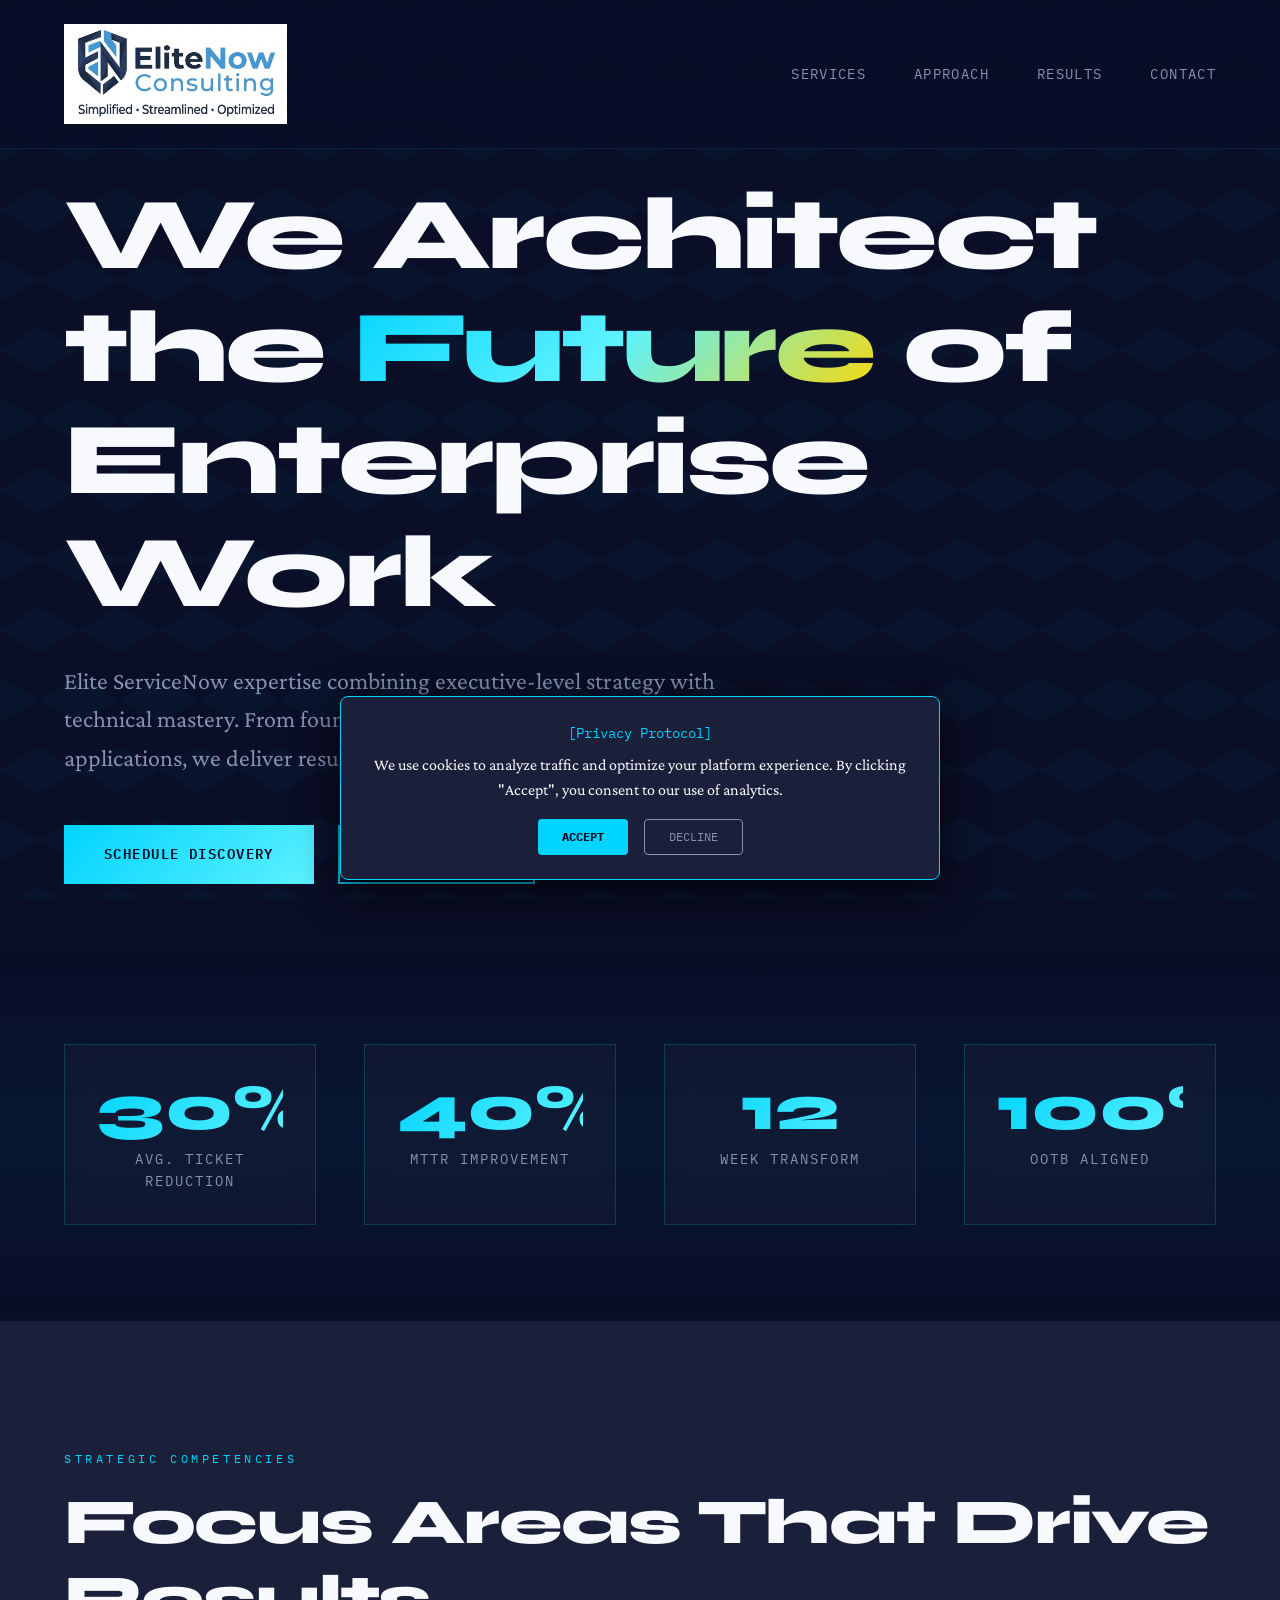
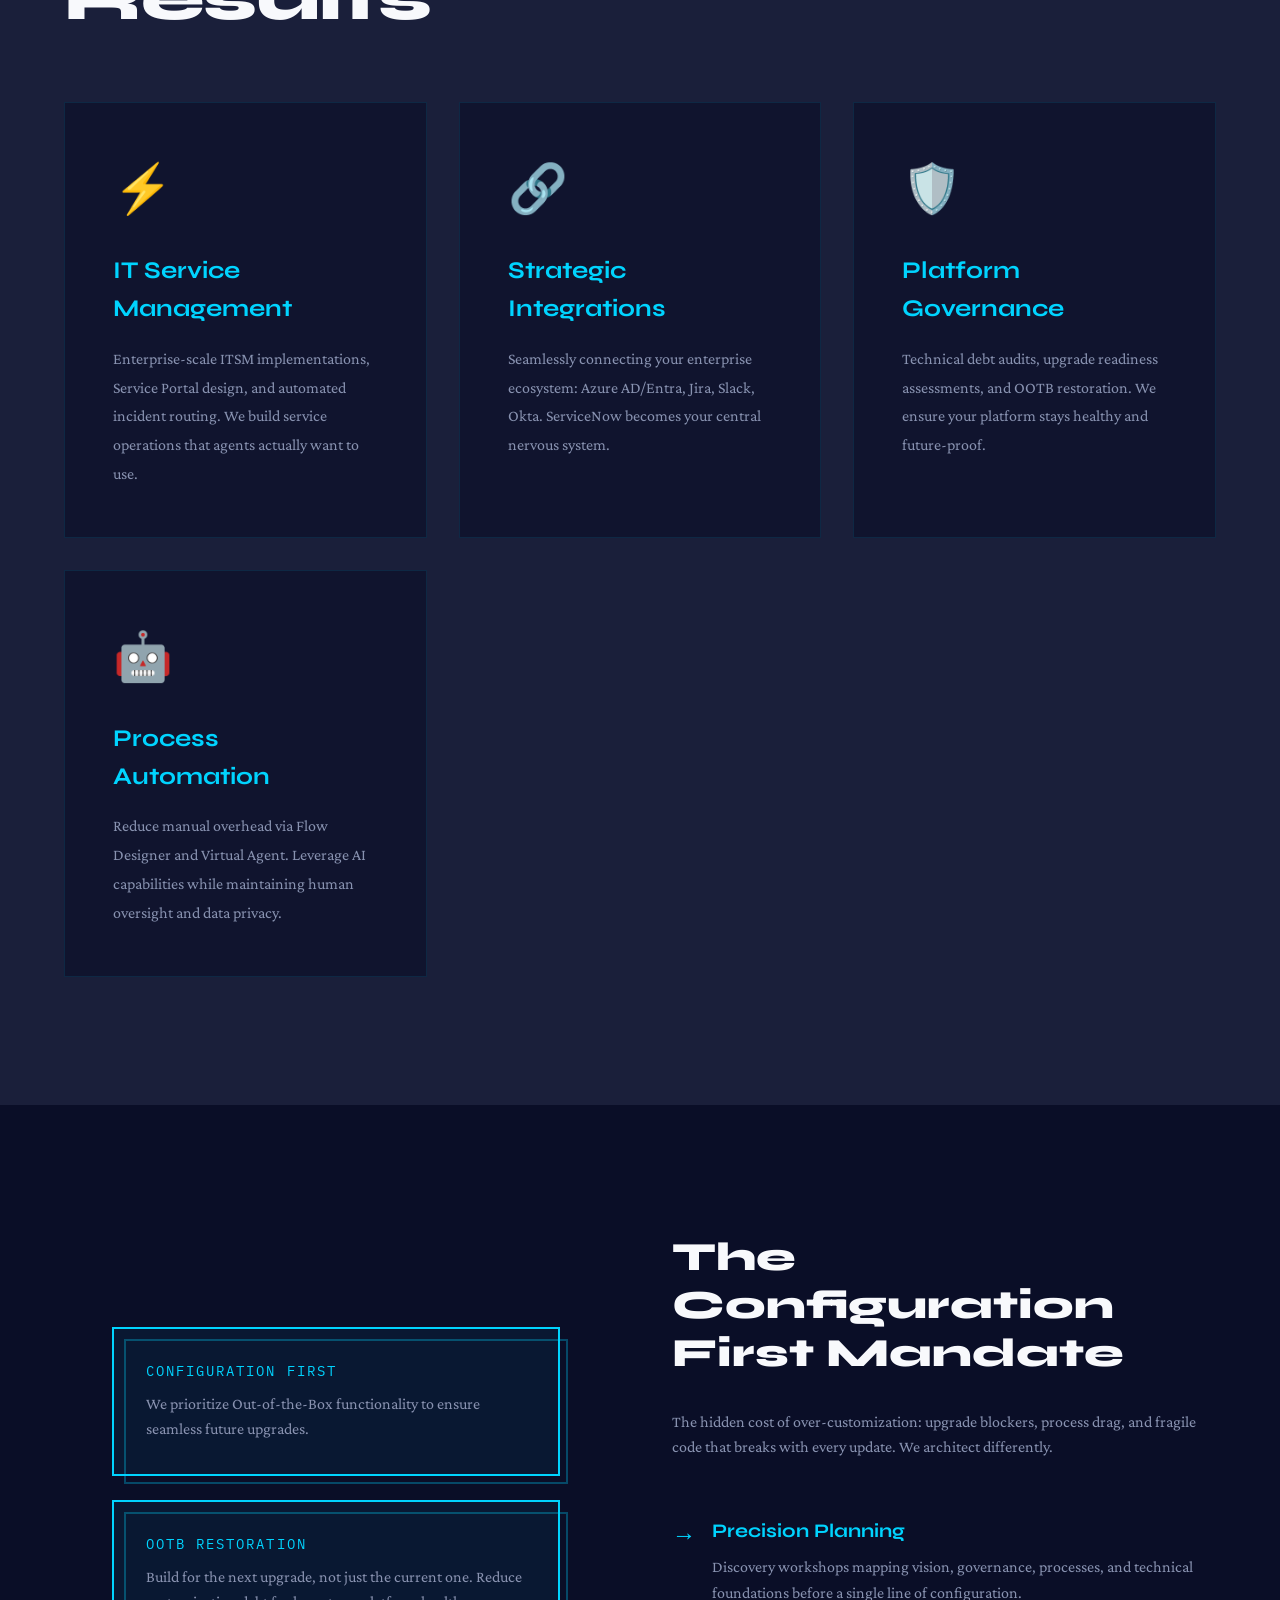
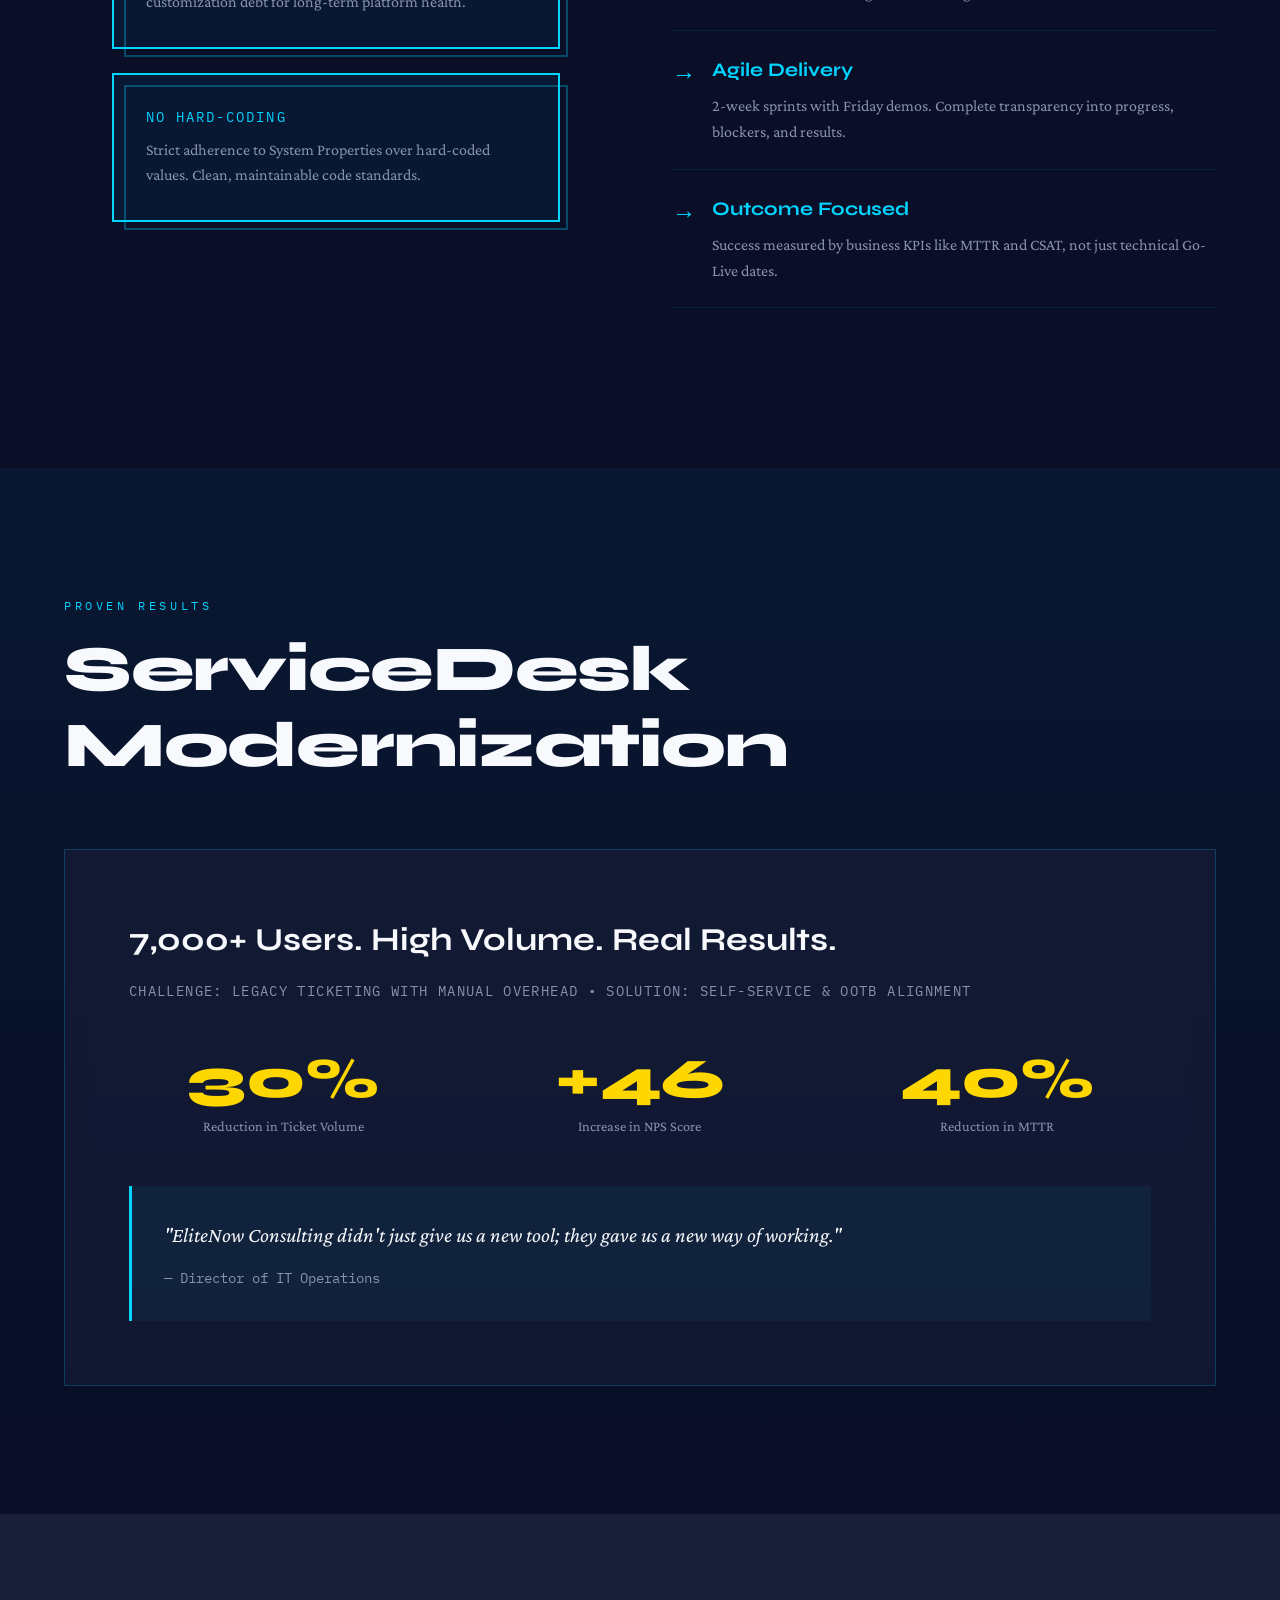
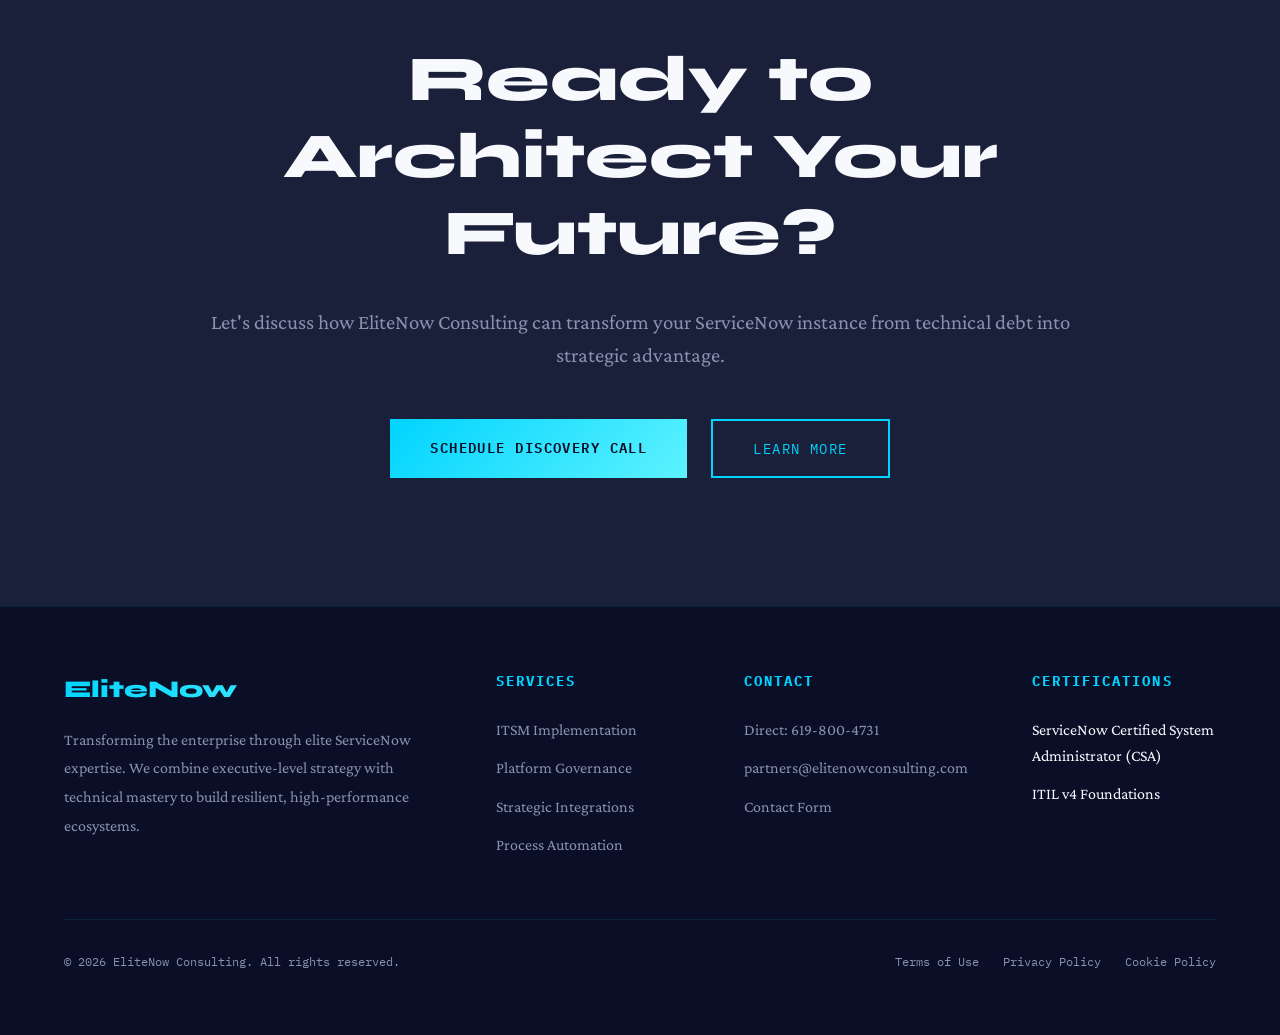
==== index.html @ d03f2d5c "Refactor logo styles and add policy links Updated logo styles and added policy link styles in the fo" ====
<!DOCTYPE html>
<html lang="en">
<head>
    <script async src="https://www.googletagmanager.com/gtag/js?id=G-73Z8303FF2"></script>
    <script>
      window.dataLayer = window.dataLayer || [];
      function gtag(){dataLayer.push(arguments);}

      // Default consent to 'denied' for compliance
      gtag('consent', 'default', {
        'ad_storage': 'denied',
        'analytics_storage': 'denied'
      });

      gtag('js', new Date());
      gtag('config', 'G-73Z8303FF2');
    </script>

    <meta charset="UTF-8">
    <meta name="viewport" content="width=device-width, initial-scale=1.0">
    <title>EliteNow Consulting | Transform Enterprise Work with Elite ServiceNow Expertise</title>
    <link href="https://fonts.googleapis.com/css2?family=Syne:wght@400;600;700;800&family=IBM+Plex+Mono:wght@300;400;500&family=Crimson+Pro:wght@300;400&display=swap" rel="stylesheet">
    <style>
        :root {
            --midnight: #0a0e27;
            --deep-navy: #1a1f3a;
            --electric-blue: #00d4ff;
            --accent-cyan: #5df2ff;
            --soft-white: #f8f9fc;
            --steel: #8892b0;
            --gold: #ffd700;
            --shadow-dark: rgba(10, 14, 39, 0.8);
        }

        * {
            margin: 0;
            padding: 0;
            box-sizing: border-box;
        }

        body {
            font-family: 'Crimson Pro', serif;
            background: var(--midnight);
            color: var(--soft-white);
            line-height: 1.6;
            overflow-x: hidden;
        }

        /* Animated background */
        .bg-pattern {
            position: fixed;
            top: 0;
            left: 0;
            width: 100%;
            height: 100%;
            opacity: 0.03;
            z-index: -1;
            background-image: 
                linear-gradient(30deg, var(--electric-blue) 12%, transparent 12.5%, transparent 87%, var(--electric-blue) 87.5%, var(--electric-blue)),
                linear-gradient(150deg, var(--electric-blue) 12%, transparent 12.5%, transparent 87%, var(--electric-blue) 87.5%, var(--electric-blue)),
                linear-gradient(30deg, var(--electric-blue) 12%, transparent 12.5%, transparent 87%, var(--electric-blue) 87.5%, var(--electric-blue)),
                linear-gradient(150deg, var(--electric-blue) 12%, transparent 12.5%, transparent 87%, var(--electric-blue) 87.5%, var(--electric-blue));
            background-size: 80px 140px;
            background-position: 0 0, 0 0, 40px 70px, 40px 70px;
            animation: patternShift 60s linear infinite;
        }

        @keyframes patternShift {
            0% { transform: translateY(0); }
            100% { transform: translateY(140px); }
        }

        /* Navigation */
        nav {
            position: fixed;
            top: 0;
            width: 100%;
            padding: 1.5rem 5%;
            background: rgba(10, 14, 39, 0.95);
            backdrop-filter: blur(10px);
            border-bottom: 1px solid rgba(0, 212, 255, 0.1);
            z-index: 1000;
            animation: slideDown 0.6s ease-out;
        }

        @keyframes slideDown {
            from {
                transform: translateY(-100%);
                opacity: 0;
            }
            to {
                transform: translateY(0);
                opacity: 1;
            }
        }

        .nav-container {
            max-width: 1400px;
            margin: 0 auto;
            display: flex;
            justify-content: space-between;
            align-items: center;
        }

        /* Logo styles */
        .logo {
            display: flex;
            align-items: center;
        }

        .logo img {
            height: 100px;
            width: auto;
            display: block;
        }

        .nav-links {
            display: flex;
            gap: 3rem;
            list-style: none;
        }

        .nav-links a {
            color: var(--steel);
            text-decoration: none;
            font-family: 'IBM Plex Mono', monospace;
            font-size: 0.85rem;
            text-transform: uppercase;
            letter-spacing: 0.1em;
            transition: all 0.3s ease;
            position: relative;
        }

        .nav-links a::after {
            content: '';
            position: absolute;
            bottom: -5px;
            left: 0;
            width: 0;
            height: 2px;
            background: var(--electric-blue);
            transition: width 0.3s ease;
        }

        .nav-links a:hover {
            color: var(--electric-blue);
        }

        .nav-links a:hover::after {
            width: 100%;
        }

        /* Hero Section */
        .hero {
            min-height: 100vh;
            display: flex;
            align-items: center;
            padding: 8rem 5% 4rem;
            position: relative;
        }

        .hero-content {
            max-width: 1400px;
            margin: 0 auto;
            animation: fadeInUp 1s ease-out;
        }

        @keyframes fadeInUp {
            from {
                opacity: 0;
                transform: translateY(40px);
            }
            to {
                opacity: 1;
                transform: translateY(0);
            }
        }

        .hero-label {
            font-family: 'IBM Plex Mono', monospace;
            font-size: 0.75rem;
            text-transform: uppercase;
            letter-spacing: 0.3em;
            color: var(--electric-blue);
            margin-bottom: 2rem;
            opacity: 0;
            animation: fadeIn 1s ease-out 0.3s forwards;
        }

        @keyframes fadeIn {
            to { opacity: 1; }
        }

        .hero h1 {
            font-family: 'Syne', sans-serif;
            font-size: clamp(3rem, 8vw, 6.5rem);
            font-weight: 800;
            line-height: 1.1;
            margin-bottom: 2rem;
            letter-spacing: -0.03em;
            opacity: 0;
            animation: fadeInUp 1s ease-out 0.5s forwards;
        }

        .hero h1 .highlight {
            background: linear-gradient(135deg, var(--electric-blue), var(--accent-cyan), var(--gold));
            -webkit-background-clip: text;
            -webkit-text-fill-color: transparent;
            background-clip: text;
        }

        .hero-subtitle {
            font-size: 1.5rem;
            color: var(--steel);
            max-width: 700px;
            margin-bottom: 3rem;
            line-height: 1.6;
            opacity: 0;
            animation: fadeInUp 1s ease-out 0.7s forwards;
        }

        .cta-group {
            display: flex;
            gap: 1.5rem;
            flex-wrap: wrap;
            opacity: 0;
            animation: fadeInUp 1s ease-out 0.9s forwards;
        }

        .btn {
            padding: 1rem 2.5rem;
            font-family: 'IBM Plex Mono', monospace;
            font-size: 0.9rem;
            text-transform: uppercase;
            letter-spacing: 0.1em;
            text-decoration: none;
            border: none;
            cursor: pointer;
            transition: all 0.3s ease;
            position: relative;
            overflow: hidden;
        }

        .btn-primary {
            background: linear-gradient(135deg, var(--electric-blue), var(--accent-cyan));
            color: var(--midnight);
            font-weight: 600;
        }

        .btn-primary::before {
            content: '';
            position: absolute;
            top: 0;
            left: -100%;
            width: 100%;
            height: 100%;
            background: linear-gradient(135deg, var(--accent-cyan), var(--gold));
            transition: left 0.3s ease;
            z-index: -1;
        }

        .btn-primary:hover::before {
            left: 0;
        }

        .btn-secondary {
            background: transparent;
            color: var(--electric-blue);
            border: 2px solid var(--electric-blue);
        }

        .btn-secondary:hover {
            background: var(--electric-blue);
            color: var(--midnight);
            box-shadow: 0 0 30px rgba(0, 212, 255, 0.4);
        }

        /* Stats Section */
        .stats {
            padding: 6rem 5%;
            background: linear-gradient(180deg, transparent, rgba(0, 212, 255, 0.05), transparent);
        }

        .stats-container {
            max-width: 1400px;
            margin: 0 auto;
            display: grid;
            grid-template-columns: repeat(auto-fit, minmax(250px, 1fr));
            gap: 3rem;
        }

        .stat-item {
            text-align: center;
            padding: 2rem;
            border: 1px solid rgba(0, 212, 255, 0.2);
            background: rgba(26, 31, 58, 0.4);
            backdrop-filter: blur(10px);
            transition: all 0.4s ease;
        }

        .stat-item:hover {
            transform: translateY(-10px);
            border-color: var(--electric-blue);
            box-shadow: 0 20px 60px rgba(0, 212, 255, 0.2);
        }

        .stat-number {
            font-family: 'Syne', sans-serif;
            font-size: 4rem;
            font-weight: 800;
            background: linear-gradient(135deg, var(--electric-blue), var(--accent-cyan));
            -webkit-background-clip: text;
            -webkit-text-fill-color: transparent;
            background-clip: text;
            line-height: 1;
            margin-bottom: 0.5rem;
        }

        .stat-label {
            font-family: 'IBM Plex Mono', monospace;
            font-size: 0.85rem;
            text-transform: uppercase;
            letter-spacing: 0.15em;
            color: var(--steel);
        }

        /* Services Section */
        .services {
            padding: 8rem 5%;
            background: var(--deep-navy);
        }

        .section-header {
            max-width: 1400px;
            margin: 0 auto 4rem;
        }

        .section-label {
            font-family: 'IBM Plex Mono', monospace;
            font-size: 0.75rem;
            text-transform: uppercase;
            letter-spacing: 0.3em;
            color: var(--electric-blue);
            margin-bottom: 1rem;
        }

        .section-title {
            font-family: 'Syne', sans-serif;
            font-size: clamp(2.5rem, 5vw, 4rem);
            font-weight: 800;
            line-height: 1.2;
            letter-spacing: -0.02em;
        }

        .services-grid {
            max-width: 1400px;
            margin: 0 auto;
            display: grid;
            grid-template-columns: repeat(auto-fit, minmax(300px, 1fr));
            gap: 2rem;
        }

        .service-card {
            padding: 3rem;
            background: rgba(10, 14, 39, 0.6);
            border: 1px solid rgba(0, 212, 255, 0.1);
            transition: all 0.4s ease;
            position: relative;
            overflow: hidden;
        }

        .service-card::before {
            content: '';
            position: absolute;
            top: 0;
            left: -100%;
            width: 100%;
            height: 100%;
            background: linear-gradient(90deg, transparent, rgba(0, 212, 255, 0.1), transparent);
            transition: left 0.6s ease;
        }

        .service-card:hover::before {
            left: 100%;
        }

        .service-card:hover {
            border-color: var(--electric-blue);
            transform: translateY(-5px);
            box-shadow: 0 20px 60px rgba(0, 212, 255, 0.15);
        }

        .service-icon {
            font-size: 3rem;
            margin-bottom: 1.5rem;
        }

        .service-title {
            font-family: 'Syne', sans-serif;
            font-size: 1.5rem;
            font-weight: 700;
            margin-bottom: 1rem;
            color: var(--electric-blue);
        }

        .service-description {
            color: var(--steel);
            line-height: 1.8;
        }

        /* Approach Section */
        .approach {
            padding: 8rem 5%;
        }

        .approach-container {
            max-width: 1400px;
            margin: 0 auto;
            display: grid;
            grid-template-columns: 1fr 1fr;
            gap: 4rem;
            align-items: center;
        }

        .approach-visual {
            position: relative;
            padding: 3rem;
        }

        .visual-box {
            padding: 2rem;
            border: 2px solid var(--electric-blue);
            background: rgba(0, 212, 255, 0.05);
            margin-bottom: 1.5rem;
            position: relative;
        }

        .visual-box::after {
            content: '';
            position: absolute;
            top: 10px;
            left: 10px;
            right: -10px;
            bottom: -10px;
            border: 2px solid rgba(0, 212, 255, 0.3);
            z-index: -1;
        }

        .visual-title {
            font-family: 'IBM Plex Mono', monospace;
            font-size: 0.85rem;
            text-transform: uppercase;
            letter-spacing: 0.15em;
            color: var(--electric-blue);
            margin-bottom: 0.5rem;
        }

        .visual-text {
            color: var(--steel);
        }

        .approach-content h3 {
            font-family: 'Syne', sans-serif;
            font-size: 2.5rem;
            font-weight: 800;
            margin-bottom: 2rem;
            line-height: 1.2;
        }

        .approach-points {
            list-style: none;
            margin: 2rem 0;
        }

        .approach-points li {
            padding: 1.5rem 0;
            border-bottom: 1px solid rgba(0, 212, 255, 0.1);
            display: flex;
            gap: 1rem;
        }

        .approach-points li::before {
            content: '→';
            color: var(--electric-blue);
            font-weight: bold;
            font-size: 1.5rem;
        }

        .point-content {
            flex: 1;
        }

        .point-title {
            font-family: 'Syne', sans-serif;
            font-weight: 700;
            font-size: 1.2rem;
            color: var(--electric-blue);
            margin-bottom: 0.5rem;
        }

        .point-description {
            color: var(--steel);
        }

        /* Case Study */
        .case-study {
            padding: 8rem 5%;
            background: linear-gradient(180deg, rgba(0, 212, 255, 0.05), transparent);
        }

        .case-container {
            max-width: 1200px;
            margin: 0 auto;
            padding: 4rem;
            background: rgba(26, 31, 58, 0.6);
            border: 1px solid rgba(0, 212, 255, 0.2);
            backdrop-filter: blur(10px);
        }

        .case-header {
            margin-bottom: 3rem;
        }

        .case-title {
            font-family: 'Syne', sans-serif;
            font-size: 2rem;
            font-weight: 700;
            margin-bottom: 1rem;
        }

        .case-meta {
            font-family: 'IBM Plex Mono', monospace;
            font-size: 0.85rem;
            color: var(--steel);
            text-transform: uppercase;
            letter-spacing: 0.1em;
        }

        .case-results {
            display: grid;
            grid-template-columns: repeat(3, 1fr);
            gap: 3rem;
            margin: 3rem 0;
        }

        .result-item {
            text-align: center;
        }

        .result-number {
            font-family: 'Syne', sans-serif;
            font-size: 3.5rem;
            font-weight: 800;
            color: var(--gold);
            line-height: 1;
            margin-bottom: 0.5rem;
        }

        .result-label {
            font-size: 0.9rem;
            color: var(--steel);
        }

        .testimonial {
            margin-top: 3rem;
            padding: 2rem;
            border-left: 3px solid var(--electric-blue);
            background: rgba(0, 212, 255, 0.05);
        }

        .testimonial-text {
            font-size: 1.3rem;
            font-style: italic;
            color: var(--soft-white);
            line-height: 1.6;
            margin-bottom: 1rem;
        }

        .testimonial-author {
            font-family: 'IBM Plex Mono', monospace;
            font-size: 0.85rem;
            color: var(--steel);
        }

        /* CTA Section */
        .cta-section {
            padding: 8rem 5%;
            background: var(--deep-navy);
        }

        .cta-container {
            max-width: 900px;
            margin: 0 auto;
            text-align: center;
        }

        .cta-section h2 {
            font-family: 'Syne', sans-serif;
            font-size: clamp(2.5rem, 5vw, 4rem);
            font-weight: 800;
            margin-bottom: 2rem;
            line-height: 1.2;
        }

        .cta-section p {
            font-size: 1.3rem;
            color: var(--steel);
            margin-bottom: 3rem;
        }

        /* Footer */
        footer {
            padding: 4rem 5%;
            border-top: 1px solid rgba(0, 212, 255, 0.1);
        }

        .footer-container {
            max-width: 1400px;
            margin: 0 auto;
            display: grid;
            grid-template-columns: 2fr 1fr 1fr 1fr;
            gap: 4rem;
        }

        .footer-brand h3 {
            font-family: 'Syne', sans-serif;
            font-size: 1.5rem;
            font-weight: 800;
            background: linear-gradient(135deg, var(--electric-blue), var(--accent-cyan));
            -webkit-background-clip: text;
            -webkit-text-fill-color: transparent;
            background-clip: text;
            margin-bottom: 1rem;
        }

        .footer-brand p {
            color: var(--steel);
            line-height: 1.8;
        }

        .footer-section h4 {
            font-family: 'IBM Plex Mono', monospace;
            font-size: 0.85rem;
            text-transform: uppercase;
            letter-spacing: 0.15em;
            color: var(--electric-blue);
            margin-bottom: 1.5rem;
        }

        .footer-links {
            list-style: none;
        }

        .footer-links li {
            margin-bottom: 0.8rem;
        }

        .footer-links a {
            color: var(--steel);
            text-decoration: none;
            transition: color 0.3s ease;
        }

        .footer-links a:hover {
            color: var(--electric-blue);
        }

        .footer-bottom {
            max-width: 1400px;
            margin: 3rem auto 0;
            padding-top: 2rem;
            border-top: 1px solid rgba(0, 212, 255, 0.1);
            display: flex;
            justify-content: space-between;
            align-items: center;
            font-family: 'IBM Plex Mono', monospace;
            font-size: 0.75rem;
            color: var(--steel);
        }

        /* Policy Link Styles */
        .policy-links {
            display: flex;
            gap: 1.5rem;
            flex-wrap: wrap;
        }

        .policy-links a {
            color: var(--steel);
            text-decoration: none;
            transition: color 0.3s ease;
        }

        .policy-links a:hover {
            color: var(--electric-blue);
        }

        /* Responsive */
        @media (max-width: 968px) {
            .nav-links {
                display: none;
            }

            .hero h1 {
                font-size: 3rem;
            }

            .approach-container,
            .footer-container {
                grid-template-columns: 1fr;
            }

            .case-results {
                grid-template-columns: 1fr;
                gap: 2rem;
            }

            .stats-container {
                grid-template-columns: 1fr;
            }

            .footer-bottom {
                flex-direction: column;
                gap: 1.5rem;
                text-align: center;
            }

            .policy-links {
                justify-content: center;
            }
        }

        /* Scroll animations */
        .fade-in {
            opacity: 0;
            transform: translateY(30px);
            transition: opacity 0.8s ease, transform 0.8s ease;
        }

        .fade-in.visible {
            opacity: 1;
            transform: translateY(0);
        }

        /* Contact Modal Styles */
        .contact-modal {
            display: none;
            position: fixed;
            top: 0;
            left: 0;
            width: 100%;
            height: 100%;
            background: rgba(10, 14, 39, 0.85);
            backdrop-filter: blur(10px);
            z-index: 2000;
            overflow-y: auto;
        }

        .contact-modal.active {
            display: flex;
            align-items: center;
            justify-content: center;
        }

        .contact-modal-content {
            background: #ffffff;
            border: none;
            border-radius: 12px;
            padding: 3rem;
            max-width: 700px;
            width: 90%;
            position: relative;
            animation: slideUp 0.4s ease;
            box-shadow: 0 30px 80px rgba(0, 0, 0, 0.5);
        }

        @keyframes slideUp {
            from { opacity: 0; transform: translateY(50px); }
            to { opacity: 1; transform: translateY(0); }
        }

        .modal-close {
            position: absolute;
            top: 1.2rem;
            right: 1.5rem;
            background: none;
            border: none;
            color: #333333;
            font-size: 2rem;
            cursor: pointer;
            line-height: 1;
            transition: color 0.3s ease;
        }

        .modal-close:hover {
            color: #000000;
        }

        .modal-header {
            margin-bottom: 1.5rem;
            padding-right: 2rem;
        }

        .modal-header h2 {
            font-family: 'Syne', sans-serif;
            font-size: 1.8rem;
            font-weight: 800;
            margin-bottom: 0.4rem;
            color: #0a0e27;
        }

        .modal-header p {
            color: #555555;
            font-size: 1rem;
        }

        .contact-modal-content .hs-form-frame,
        .contact-modal-content .hs-form {
            color: #111111 !important;
        }

        /* Cookie Banner Styles */
        #cookie-banner {
            display: none;
            position: fixed;
            bottom: 20px;
            left: 50%;
            transform: translateX(-50%);
            width: 90%;
            max-width: 600px;
            background: #1a1f3a;
            border: 1px solid #00d4ff;
            color: #f8f9fc;
            padding: 1.5rem;
            z-index: 10000;
            box-shadow: 0 10px 40px rgba(0,0,0,0.8);
            border-radius: 8px;
            backdrop-filter: blur(10px);
            text-align: center;
        }

        .cookie-btn-group {
            display: flex;
            gap: 1rem;
            margin-top: 1rem;
            justify-content: center;
        }

        .cookie-btn {
            padding: 0.6rem 1.5rem;
            font-family: 'IBM Plex Mono', monospace;
            font-size: 0.75rem;
            text-transform: uppercase;
            cursor: pointer;
            border-radius: 4px;
            transition: 0.3s;
            border: none;
        }

        .cookie-accept {
            background: #00d4ff;
            color: #0a0e27;
            font-weight: 700;
        }

        .cookie-decline {
            background: transparent;
            color: #8892b0;
            border: 1px solid #8892b0;
        }
    </style>
</head>
<body>
    
    <div id="cookie-banner">
        <p style="font-family: 'IBM Plex Mono', monospace; font-size: 0.9rem; margin-bottom: 0.5rem; color: #00d4ff;">[Privacy Protocol]</p>
        <p>We use cookies to analyze traffic and optimize your platform experience. By clicking "Accept", you consent to our use of analytics.</p>
        <div class="cookie-btn-group">
            <button onclick="acceptCookies()" class="cookie-btn cookie-accept">Accept</button>
            <button onclick="declineCookies()" class="cookie-btn cookie-decline">Decline</button>
        </div>
    </div>

    <div class="bg-pattern"></div>

    <nav>
        <div class="nav-container">
            <div class="logo">
                <img src="EliteNowC_logowhiteSleft.png" alt="EliteNow Consulting Logo">
            </div>
            <ul class="nav-links">
                <li><a href="#services">Services</a></li>
                <li><a href="#approach">Approach</a></li>
                <li><a href="#results">Results</a></li>
                <li><a href="#contact">Contact</a></li>
            </ul>
        </div>
    </nav>

    <section class="hero">
        <div class="hero-content">
            <div class="hero-label">Simplified • Streamlined • Optimized</div>
            <h1>
                We Architect the <span class="highlight">Future</span> of Enterprise Work
            </h1>
            <p class="hero-subtitle">
                Elite ServiceNow expertise combining executive-level strategy with technical mastery. 
                From foundational data integrity to custom business applications, we deliver results without the chaos.
            </p>
            <div class="cta-group">
                <a href="https://calendar.app.google/n78DvHh7mN5JaQhx7" target="_blank" class="btn btn-primary">Schedule Discovery</a>
                <a href="#approach" class="btn btn-secondary">Our Approach</a>
            </div>
        </div>
    </section>

    <section class="stats">
        <div class="stats-container">
            <div class="stat-item fade-in">
                <div class="stat-number">30%</div>
                <div class="stat-label">Avg. Ticket Reduction</div>
            </div>
            <div class="stat-item fade-in" style="animation-delay: 0.2s;">
                <div class="stat-number">40%</div>
                <div class="stat-label">MTTR Improvement</div>
            </div>
            <div class="stat-item fade-in" style="animation-delay: 0.4s;">
                <div class="stat-number">12</div>
                <div class="stat-label">Week Transform</div>
            </div>
            <div class="stat-item fade-in" style="animation-delay: 0.6s;">
                <div class="stat-number">100%</div>
                <div class="stat-label">OOTB Aligned</div>
            </div>
        </div>
    </section>

    <section id="services" class="services">
        <div class="section-header fade-in">
            <div class="section-label">Strategic Competencies</div>
            <h2 class="section-title">Focus Areas That Drive Results</h2>
        </div>
        <div class="services-grid">
            <div class="service-card fade-in">
                <div class="service-icon">⚡</div>
                <h3 class="service-title">IT Service Management</h3>
                <p class="service-description">
                    Enterprise-scale ITSM implementations, Service Portal design, and automated incident routing. 
                    We build service operations that agents actually want to use.
                </p>
            </div>
            <div class="service-card fade-in" style="animation-delay: 0.2s;">
                <div class="service-icon">🔗</div>
                <h3 class="service-title">Strategic Integrations</h3>
                <p class="service-description">
                    Seamlessly connecting your enterprise ecosystem: Azure AD/Entra, Jira, Slack, Okta. 
                    ServiceNow becomes your central nervous system.
                </p>
            </div>
            <div class="service-card fade-in" style="animation-delay: 0.4s;">
                <div class="service-icon">🛡️</div>
                <h3 class="service-title">Platform Governance</h3>
                <p class="service-description">
                    Technical debt audits, upgrade readiness assessments, and OOTB restoration. 
                    We ensure your platform stays healthy and future-proof.
                </p>
            </div>
            <div class="service-card fade-in" style="animation-delay: 0.6s;">
                <div class="service-icon">🤖</div>
                <h3 class="service-title">Process Automation</h3>
                <p class="service-description">
                    Reduce manual overhead via Flow Designer and Virtual Agent. 
                    Leverage AI capabilities while maintaining human oversight and data privacy.
                </p>
            </div>
        </div>
    </section>

    <section id="approach" class="approach">
        <div class="approach-container">
            <div class="approach-visual fade-in">
                <div class="visual-box">
                    <div class="visual-title">Configuration First</div>
                    <p class="visual-text">
                        We prioritize Out-of-the-Box functionality to ensure seamless future upgrades.
                    </p>
                </div>
                <div class="visual-box">
                    <div class="visual-title">OOTB Restoration</div>
                    <p class="visual-text">
                        Build for the next upgrade, not just the current one. Reduce customization debt for long-term platform health.
                    </p>
                </div>
                <div class="visual-box">
                    <div class="visual-title">No Hard-Coding</div>
                    <p class="visual-text">
                        Strict adherence to System Properties over hard-coded values. Clean, maintainable code standards.
                    </p>
                </div>
            </div>
            <div class="approach-content fade-in">
                <h3>The Configuration First Mandate</h3>
                <p style="color: var(--steel); margin-bottom: 2rem;">
                    The hidden cost of over-customization: upgrade blockers, process drag, and fragile code 
                    that breaks with every update. We architect differently.
                </p>
                <ul class="approach-points">
                    <li>
                        <div class="point-content">
                            <div class="point-title">Precision Planning</div>
                            <div class="point-description">
                                Discovery workshops mapping vision, governance, processes, and technical foundations 
                                before a single line of configuration.
                            </div>
                        </div>
                    </li>
                    <li>
                        <div class="point-content">
                            <div class="point-title">Agile Delivery</div>
                            <div class="point-description">
                                2-week sprints with Friday demos. Complete transparency into progress, 
                                blockers, and results.
                            </div>
                        </div>
                    </li>
                    <li>
                        <div class="point-content">
                            <div class="point-title">Outcome Focused</div>
                            <div class="point-description">
                                Success measured by business KPIs like MTTR and CSAT, 
                                not just technical Go-Live dates.
                            </div>
                        </div>
                    </li>
                </ul>
            </div>
        </div>
    </section>

    <section id="results" class="case-study">
        <div class="section-header fade-in">
            <div class="section-label">Proven Results</div>
            <h2 class="section-title">ServiceDesk Modernization</h2>
        </div>
        <div class="case-container fade-in">
            <div class="case-header">
                <h3 class="case-title">7,000+ Users. High Volume. Real Results.</h3>
                <p class="case-meta">Challenge: Legacy ticketing with manual overhead • Solution: Self-Service & OOTB Alignment</p>
            </div>
            <div class="case-results">
                <div class="result-item">
                    <div class="result-number">30%</div>
                    <div class="result-label">Reduction in Ticket Volume</div>
                </div>
                <div class="result-item">
                    <div class="result-number">+46</div>
                    <div class="result-label">Increase in NPS Score</div>
                </div>
                <div class="result-item">
                    <div class="result-number">40%</div>
                    <div class="result-label">Reduction in MTTR</div>
                </div>
            </div>
            <div class="testimonial">
                <p class="testimonial-text">
                    "EliteNow Consulting didn't just give us a new tool; they gave us a new way of working."
                </p>
                <p class="testimonial-author">— Director of IT Operations</p>
            </div>
        </div>
    </section>

    <section id="contact" class="cta-section">
        <div class="cta-container fade-in">
            <h2>Ready to Architect Your Future?</h2>
            <p>
                Let's discuss how EliteNow Consulting can transform your ServiceNow instance 
                from technical debt into strategic advantage.
            </p>
            <div class="cta-group" style="justify-content: center;">
                <a href="https://calendar.app.google/n78DvHh7mN5JaQhx7" target="_blank" class="btn btn-primary">Schedule Discovery Call</a>
                <a href="#services" class="btn btn-secondary">Learn More</a>
            </div>
        </div>
    </section>

    <footer>
        <div class="footer-container">
            <div class="footer-brand">
                <h3>EliteNow</h3>
                <p>
                    Transforming the enterprise through elite ServiceNow expertise. 
                    We combine executive-level strategy with technical mastery to build 
                    resilient, high-performance ecosystems.
                </p>
            </div>
            <div class="footer-section">
                <h4>Services</h4>
                <ul class="footer-links">
                    <li><a href="#services">ITSM Implementation</a></li>
                    <li><a href="#services">Platform Governance</a></li>
                    <li><a href="#services">Strategic Integrations</a></li>
                    <li><a href="#services">Process Automation</a></li>
                </ul>
            </div>
            <div class="footer-section">
                <h4>Contact</h4>
                <ul class="footer-links">
                    <li><a href="tel:619-800-4731">Direct: 619-800-4731</a></li>
                    
                    <li><a href="javascript:void(0);" onclick="openContactModal(event)">partners@elitenowconsulting.com</a></li>
                    <li><a href="javascript:void(0);" onclick="openContactModal(event)">Contact Form</a></li>
                </ul>
            </div>
            <div class="footer-section">
                <h4>Certifications</h4>
                <ul class="footer-links">
                    <li>ServiceNow Certified System Administrator (CSA)</li>
                    <li>ITIL v4 Foundations</li>
                </ul>
            </div>
        </div>
        <div class="footer-bottom">
            <p>&copy; 2026 EliteNow Consulting. All rights reserved.</p>
            <div class="policy-links">
                <a href="terms-of-use.pdf" target="_blank" download>Terms of Use</a>
                <a href="privacy-policy.pdf" target="_blank" download>Privacy Policy</a>
                <a href="cookie-policy.pdf" target="_blank" download>Cookie Policy</a>
            </div>
        </div>
    </footer>

    <div id="contact-modal" class="contact-modal">
        <div class="contact-modal-content">
            <button class="modal-close" id="modal-close" onclick="closeContactModal()">&times;</button>
            <div class="modal-header">
                <h2>Get In Touch</h2>
                <p>Fill out the form below and we'll be in touch shortly.</p>
            </div>
            
            <div id="hubspotFormContainer"></div>
            <script charset="utf-8" type="text/javascript" src="https://js.hsforms.net/forms/embed/v2.js"></script>
            <script>
                hbspt.forms.create({
                    region: "na2",
                    portalId: "245483840",
                    formId: "17a55b64-5697-4bed-a745-0d2bfbb2e5b7",
                    target: "#hubspotFormContainer"
                });
            </script>
        </div>
    </div>

    <script>
        // --- 1. Scroll Animations ---
        const observerOptions = { threshold: 0.1, rootMargin: '0px 0px -100px 0px' };
        const observer = new IntersectionObserver((entries) => {
            entries.forEach(entry => {
                if (entry.isIntersecting) {
                    entry.target.classList.add('visible');
                }
            });
        }, observerOptions);

        document.querySelectorAll('.fade-in').forEach((el) => {
            observer.observe(el);
        });

        // --- 2. Smooth Scroll (Ignores Modal Links) ---
        document.querySelectorAll('a[href^="#"]').forEach(anchor => {
            anchor.addEventListener('click', function (e) {
                const href = this.getAttribute('href');
                if (href !== "#" && href.startsWith('#')) {
                    e.preventDefault();
                    const target = document.querySelector(href);
                    if (target) {
                        target.scrollIntoView({ behavior: 'smooth', block: 'start' });
                    }
                }
            });
        });

        // --- 3. Contact Modal Logic ---
        const contactModal = document.getElementById('contact-modal');
        
        function openContactModal(e) {
            if(e) e.preventDefault();
            contactModal.classList.add('active');
            document.body.style.overflow = 'hidden';
        }

        function closeContactModal() {
            contactModal.classList.remove('active');
            document.body.style.overflow = '';
        }

        // Close when clicking dark background outside the white modal
        contactModal.addEventListener('click', function(e) {
            if (e.target === contactModal) {
                closeContactModal();
            }
        });

        // --- 4. Cookie Banner Logic (Fires Immediately) ---
        function acceptCookies() {
            gtag('consent', 'update', { 'ad_storage': 'granted', 'analytics_storage': 'granted' });
            document.getElementById('cookie-banner').style.display = 'none';
            localStorage.setItem('cookieConsent', 'accepted');
        }

        function declineCookies() {
            document.getElementById('cookie-banner').style.display = 'none';
            localStorage.setItem('cookieConsent', 'declined');
        }

        // Check immediately if we should show the banner
        if (!localStorage.getItem('cookieConsent')) {
            document.getElementById('cookie-banner').style.display = 'block';
        }
    </script>
</body>
</html>
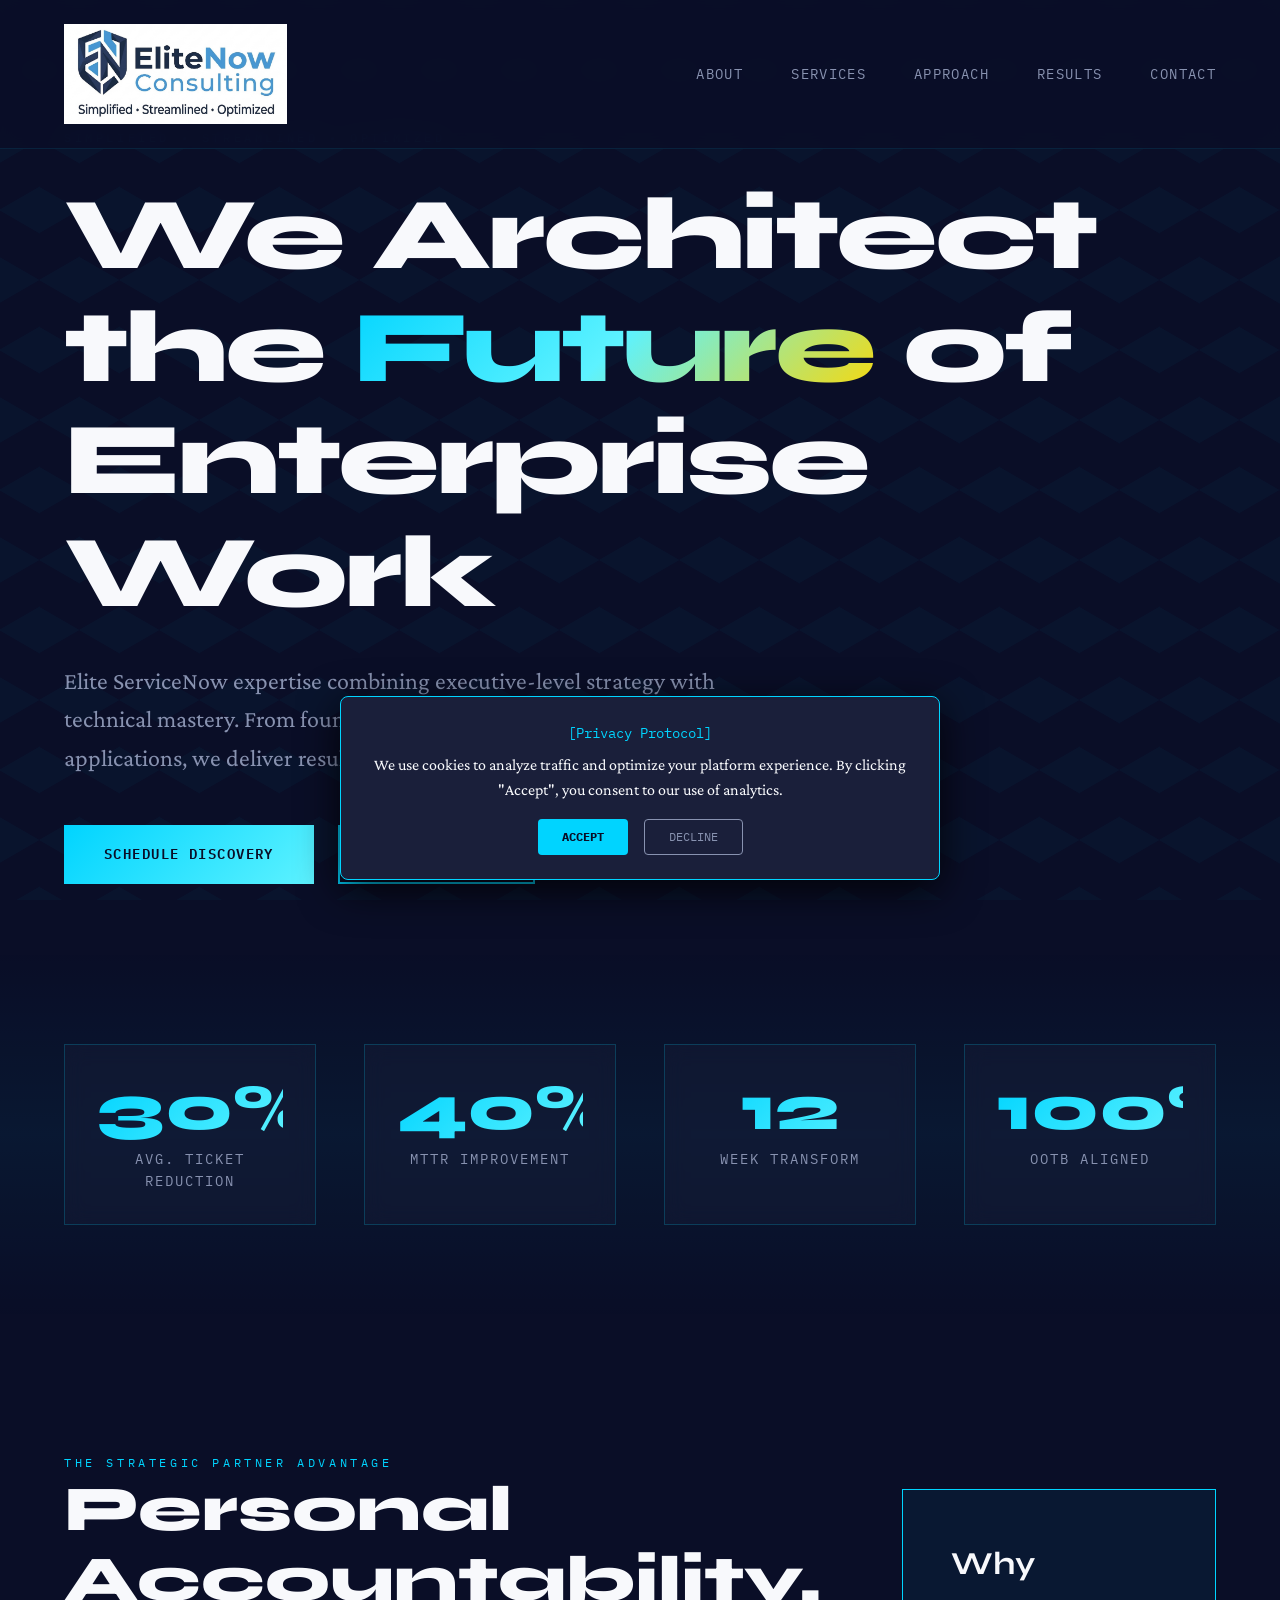
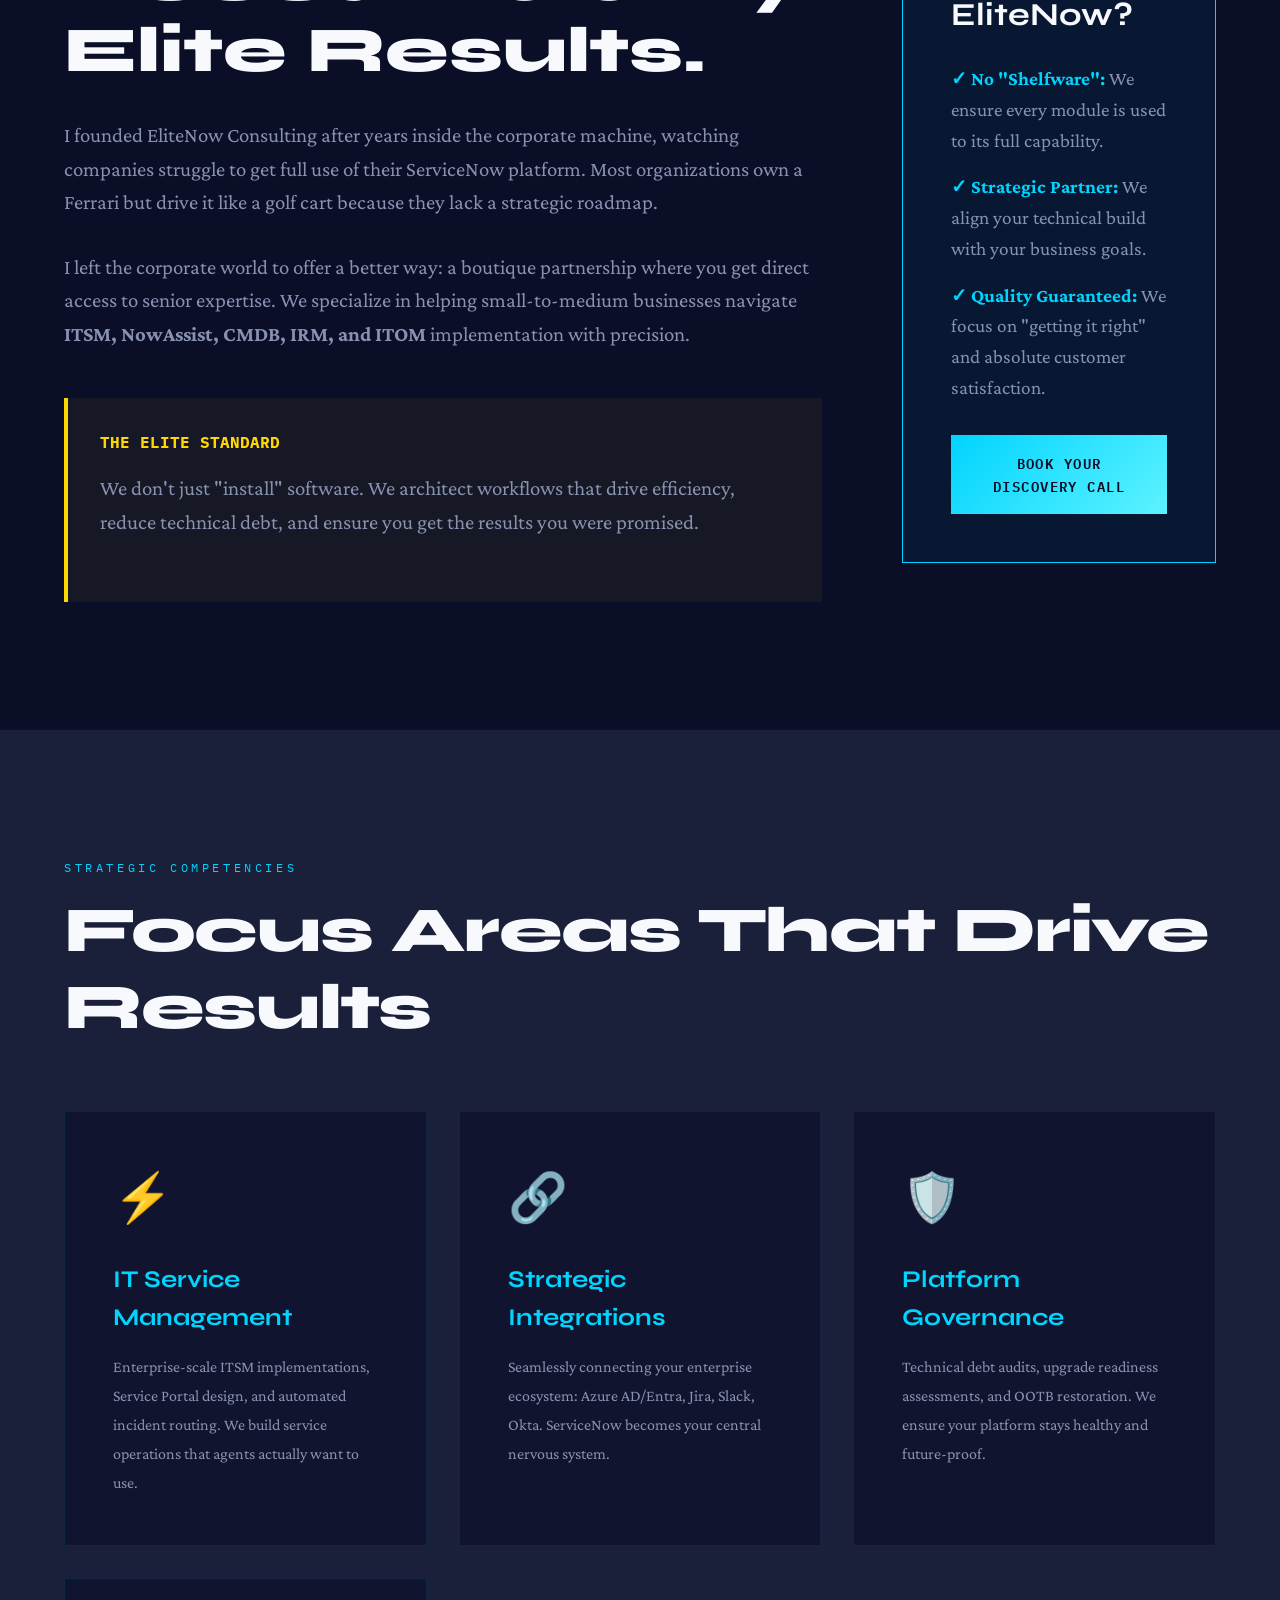
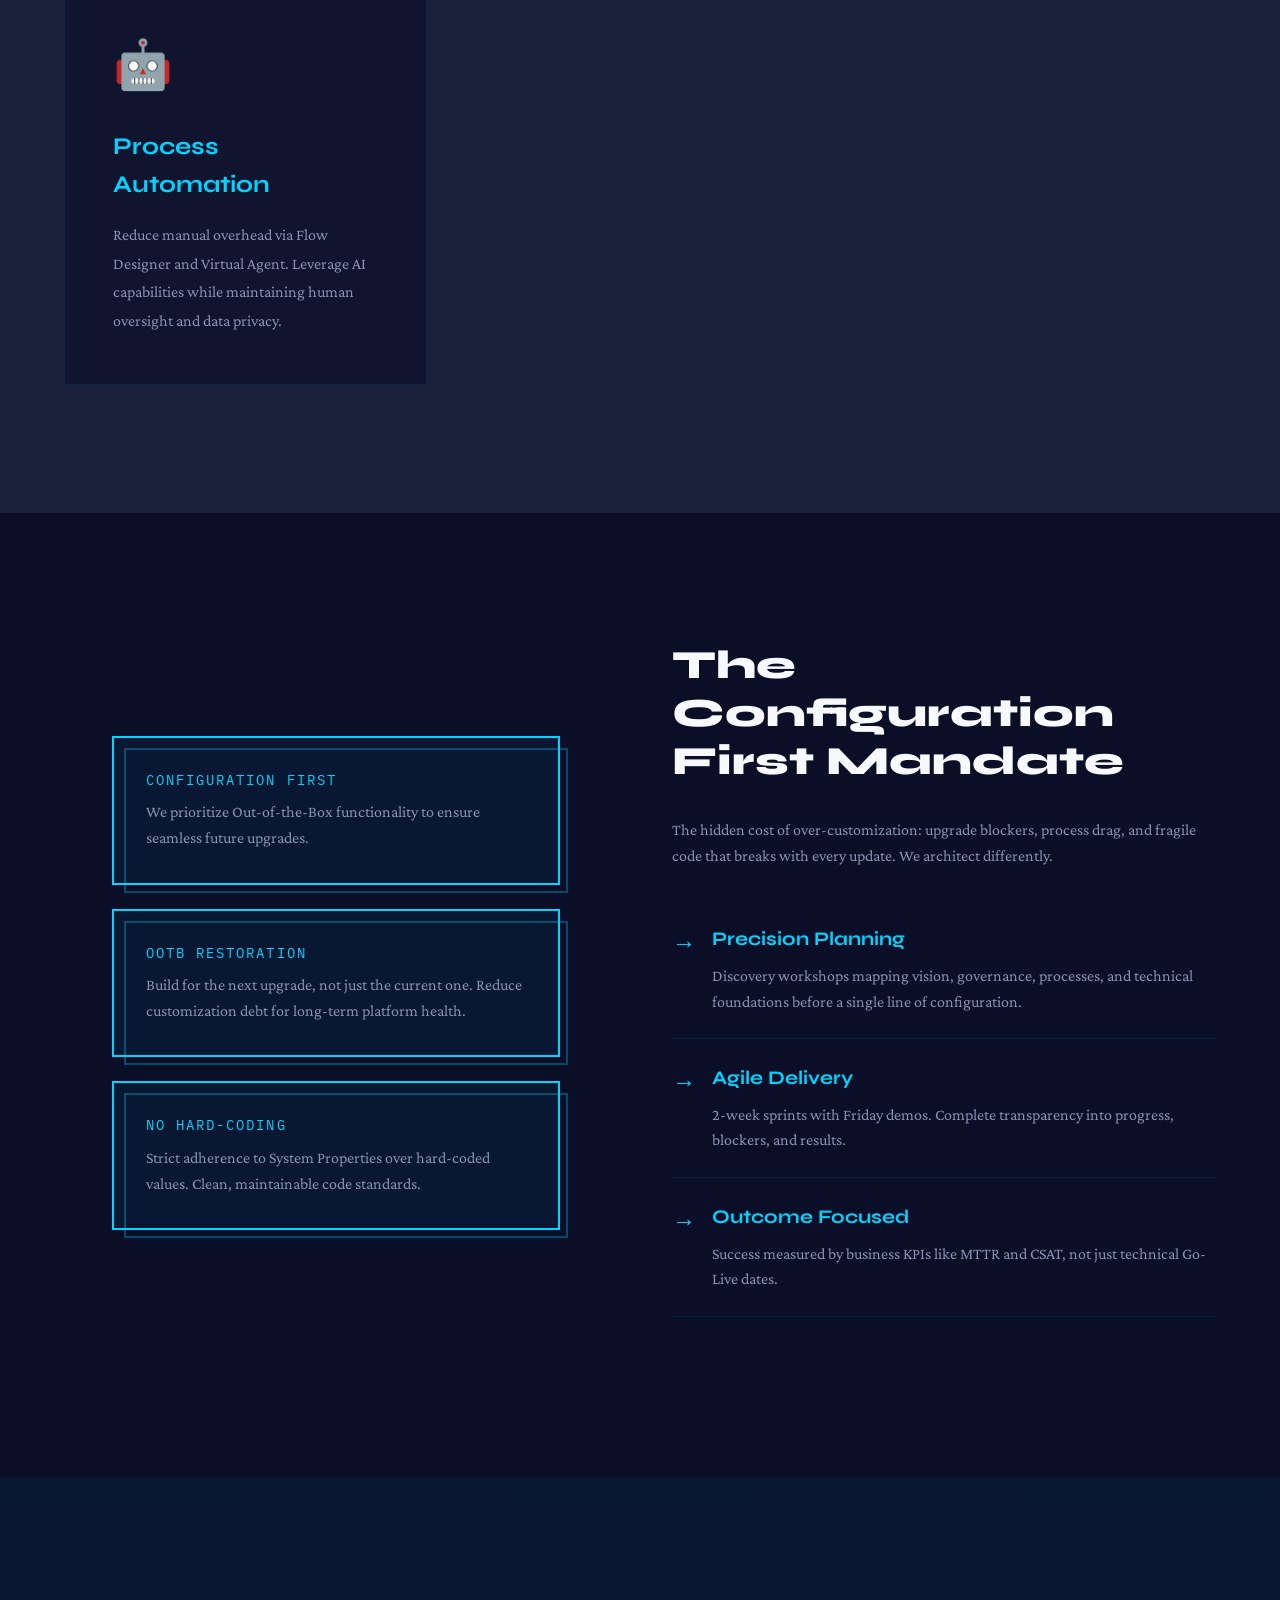
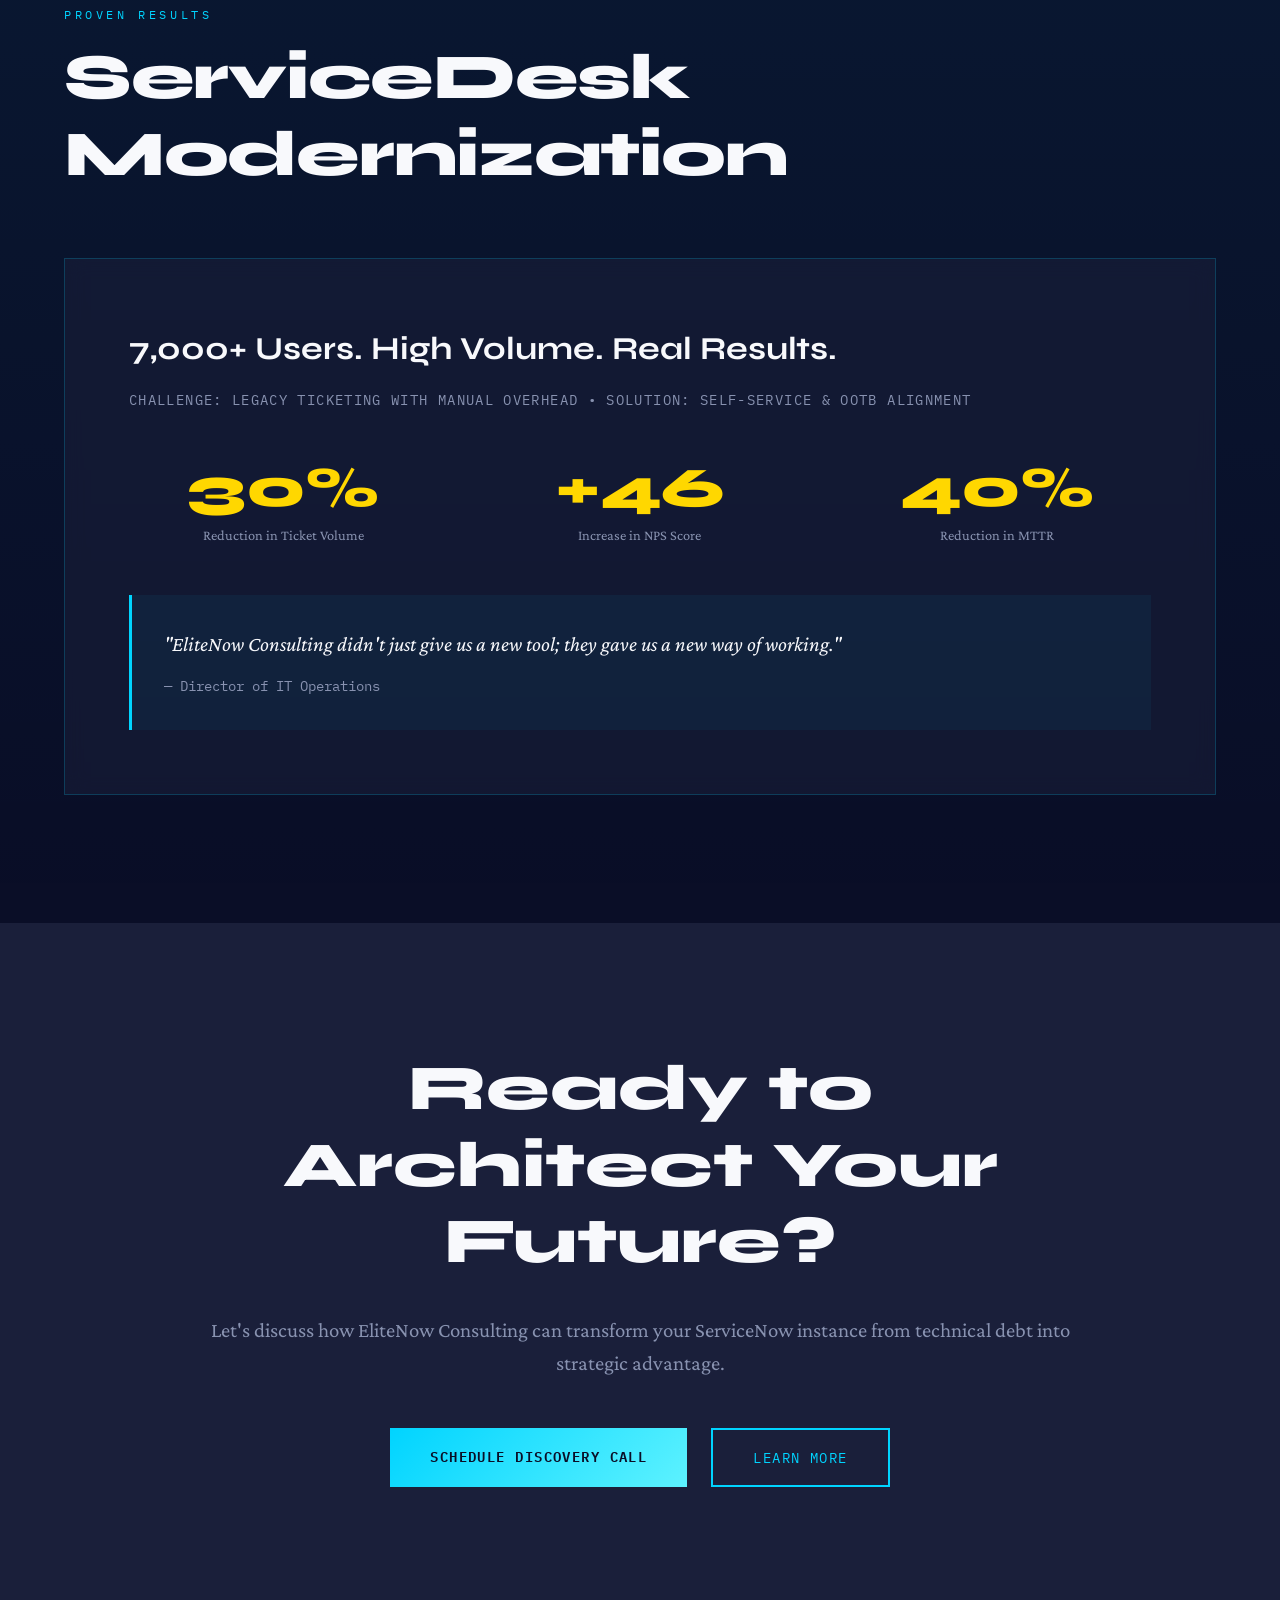
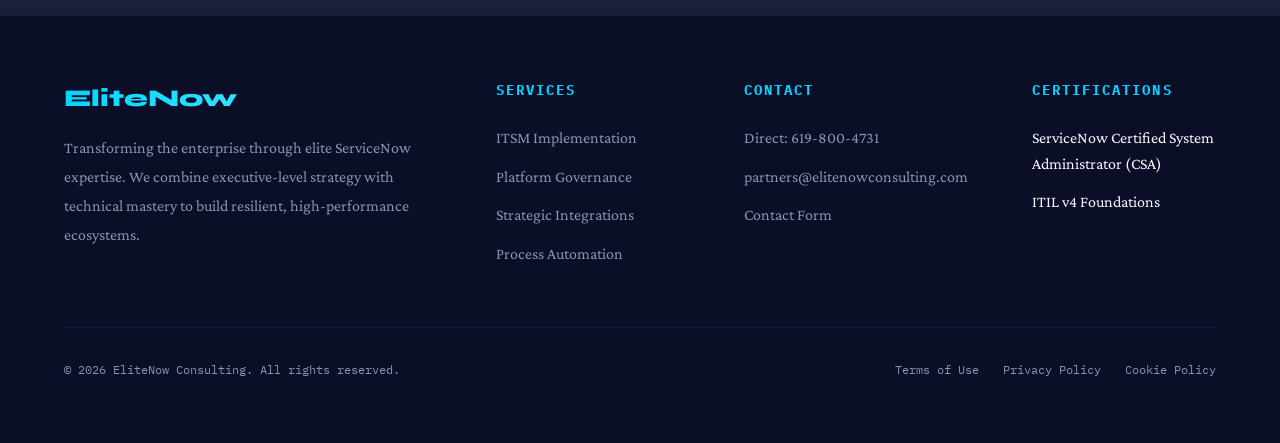
==== commit 85a180ef: "Implement strategic partner section in index.html Added styles and HTML structure for a new strategi" ====
--- a/index.html
+++ b/index.html
@@ -324,6 +324,50 @@
             color: var(--steel);
         }
 
+        /* NEW STRATEGIC PARTNER SECTION STYLES */
+        .strategic-partner {
+            padding: 8rem 5%;
+            background: var(--midnight);
+        }
+
+        .partner-grid {
+            max-width: 1400px;
+            margin: 0 auto;
+            display: grid;
+            grid-template-columns: 1fr 1fr;
+            gap: 5rem;
+            align-items: center;
+        }
+
+        .partner-text h2 {
+            font-family: 'Syne', sans-serif;
+            font-size: clamp(2.5rem, 5vw, 4rem);
+            line-height: 1.1;
+            margin-bottom: 2rem;
+            font-weight: 800;
+        }
+
+        .partner-text p {
+            font-size: 1.3rem;
+            color: var(--steel);
+            margin-bottom: 2rem;
+        }
+
+        .highlight-box {
+            border-left: 4px solid var(--gold);
+            padding: 2rem;
+            background: rgba(255, 215, 0, 0.05);
+            margin-top: 3rem;
+        }
+
+        .highlight-box h3 {
+            font-family: 'IBM Plex Mono', monospace;
+            font-size: 1rem;
+            color: var(--gold);
+            text-transform: uppercase;
+            margin-bottom: 1rem;
+        }
+
         /* Services Section */
         .services {
             padding: 8rem 5%;
@@ -705,6 +749,7 @@
                 font-size: 3rem;
             }
 
+            .partner-grid,
             .approach-container,
             .footer-container {
                 grid-template-columns: 1fr;
@@ -889,6 +934,7 @@
                 <img src="EliteNowC_logowhiteSleft.png" alt="EliteNow Consulting Logo">
             </div>
             <ul class="nav-links">
+                <li><a href="#about">About</a></li>
                 <li><a href="#services">Services</a></li>
                 <li><a href="#approach">Approach</a></li>
                 <li><a href="#results">Results</a></li>
@@ -931,6 +977,36 @@
             <div class="stat-item fade-in" style="animation-delay: 0.6s;">
                 <div class="stat-number">100%</div>
                 <div class="stat-label">OOTB Aligned</div>
+            </div>
+        </div>
+    </section>
+
+    <section id="about" class="strategic-partner">
+        <div class="partner-grid">
+            <div class="partner-text fade-in">
+                <span class="hero-label">The Strategic Partner Advantage</span>
+                <h2>Personal Accountability. <br>Elite Results.</h2>
+                <p>
+                    I founded EliteNow Consulting after years inside the corporate machine, watching companies struggle to get full use of their ServiceNow platform. Most organizations own a Ferrari but drive it like a golf cart because they lack a strategic roadmap.
+                </p>
+                <p>
+                    I left the corporate world to offer a better way: a boutique partnership where you get direct access to senior expertise. We specialize in helping small-to-medium businesses navigate <strong>ITSM, NowAssist, CMDB, IRM, and ITOM</strong> implementation with precision.
+                </p>
+                <div class="highlight-box">
+                    <h3>The Elite Standard</h3>
+                    <p>We don't just "install" software. We architect workflows that drive efficiency, reduce technical debt, and ensure you get the results you were promised.</p>
+                </div>
+            </div>
+            <div class="partner-visual fade-in">
+                <div style="background: rgba(0, 212, 255, 0.05); padding: 3rem; border: 1px solid var(--electric-blue);">
+                    <h3 style="font-family: 'Syne'; font-size: 2rem; margin-bottom: 1.5rem; color: var(--soft-white);">Why EliteNow?</h3>
+                    <ul style="list-style: none; font-size: 1.2rem; color: var(--steel);">
+                        <li style="margin-bottom: 1rem;"><strong style="color: var(--electric-blue);">✓ No "Shelfware":</strong> We ensure every module is used to its full capability.</li>
+                        <li style="margin-bottom: 1rem;"><strong style="color: var(--electric-blue);">✓ Strategic Partner:</strong> We align your technical build with your business goals.</li>
+                        <li style="margin-bottom: 1rem;"><strong style="color: var(--electric-blue);">✓ Quality Guaranteed:</strong> We focus on "getting it right" and absolute customer satisfaction.</li>
+                    </ul>
+                    <a href="https://calendar.app.google/n78DvHh7mN5JaQhx7" target="_blank" class="btn btn-primary" style="margin-top: 2rem; width: 100%; text-align: center; display: block; box-sizing: border-box;">Book Your Discovery Call</a>
+                </div>
             </div>
         </div>
     </section>
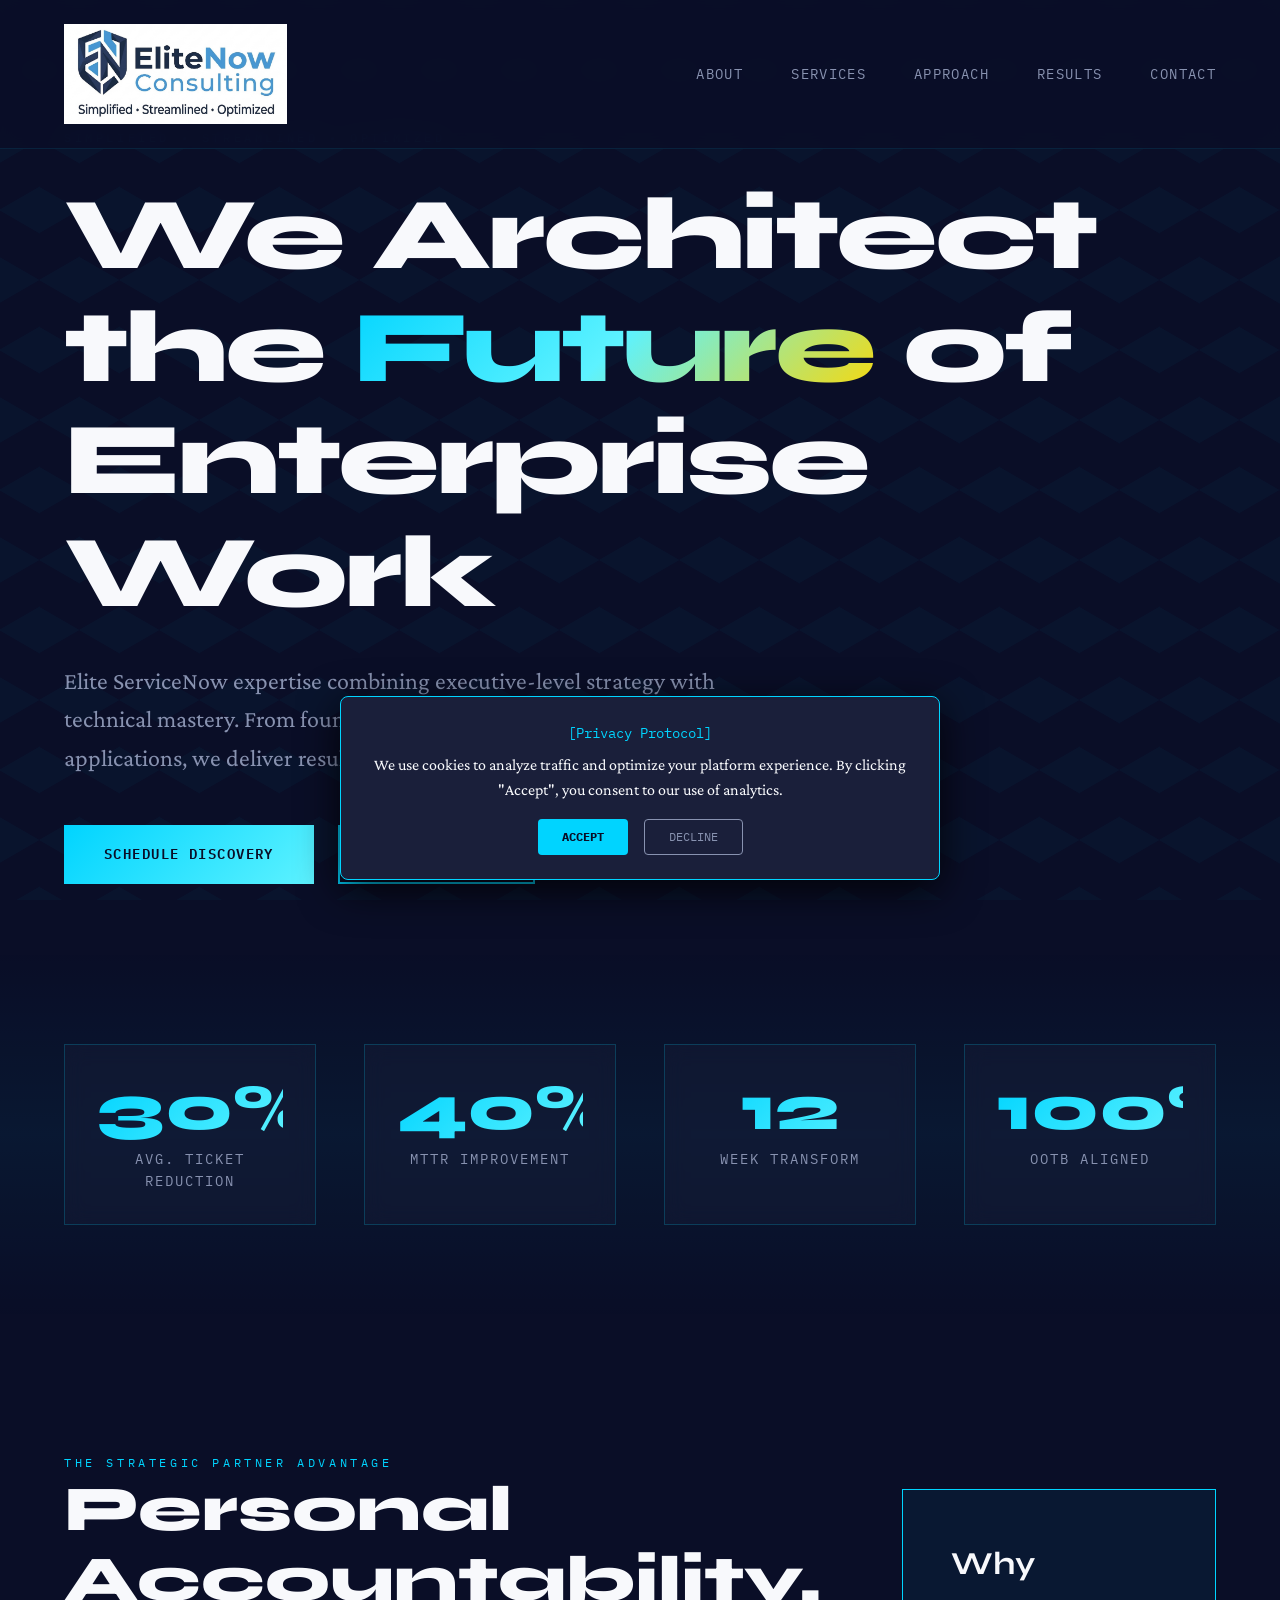
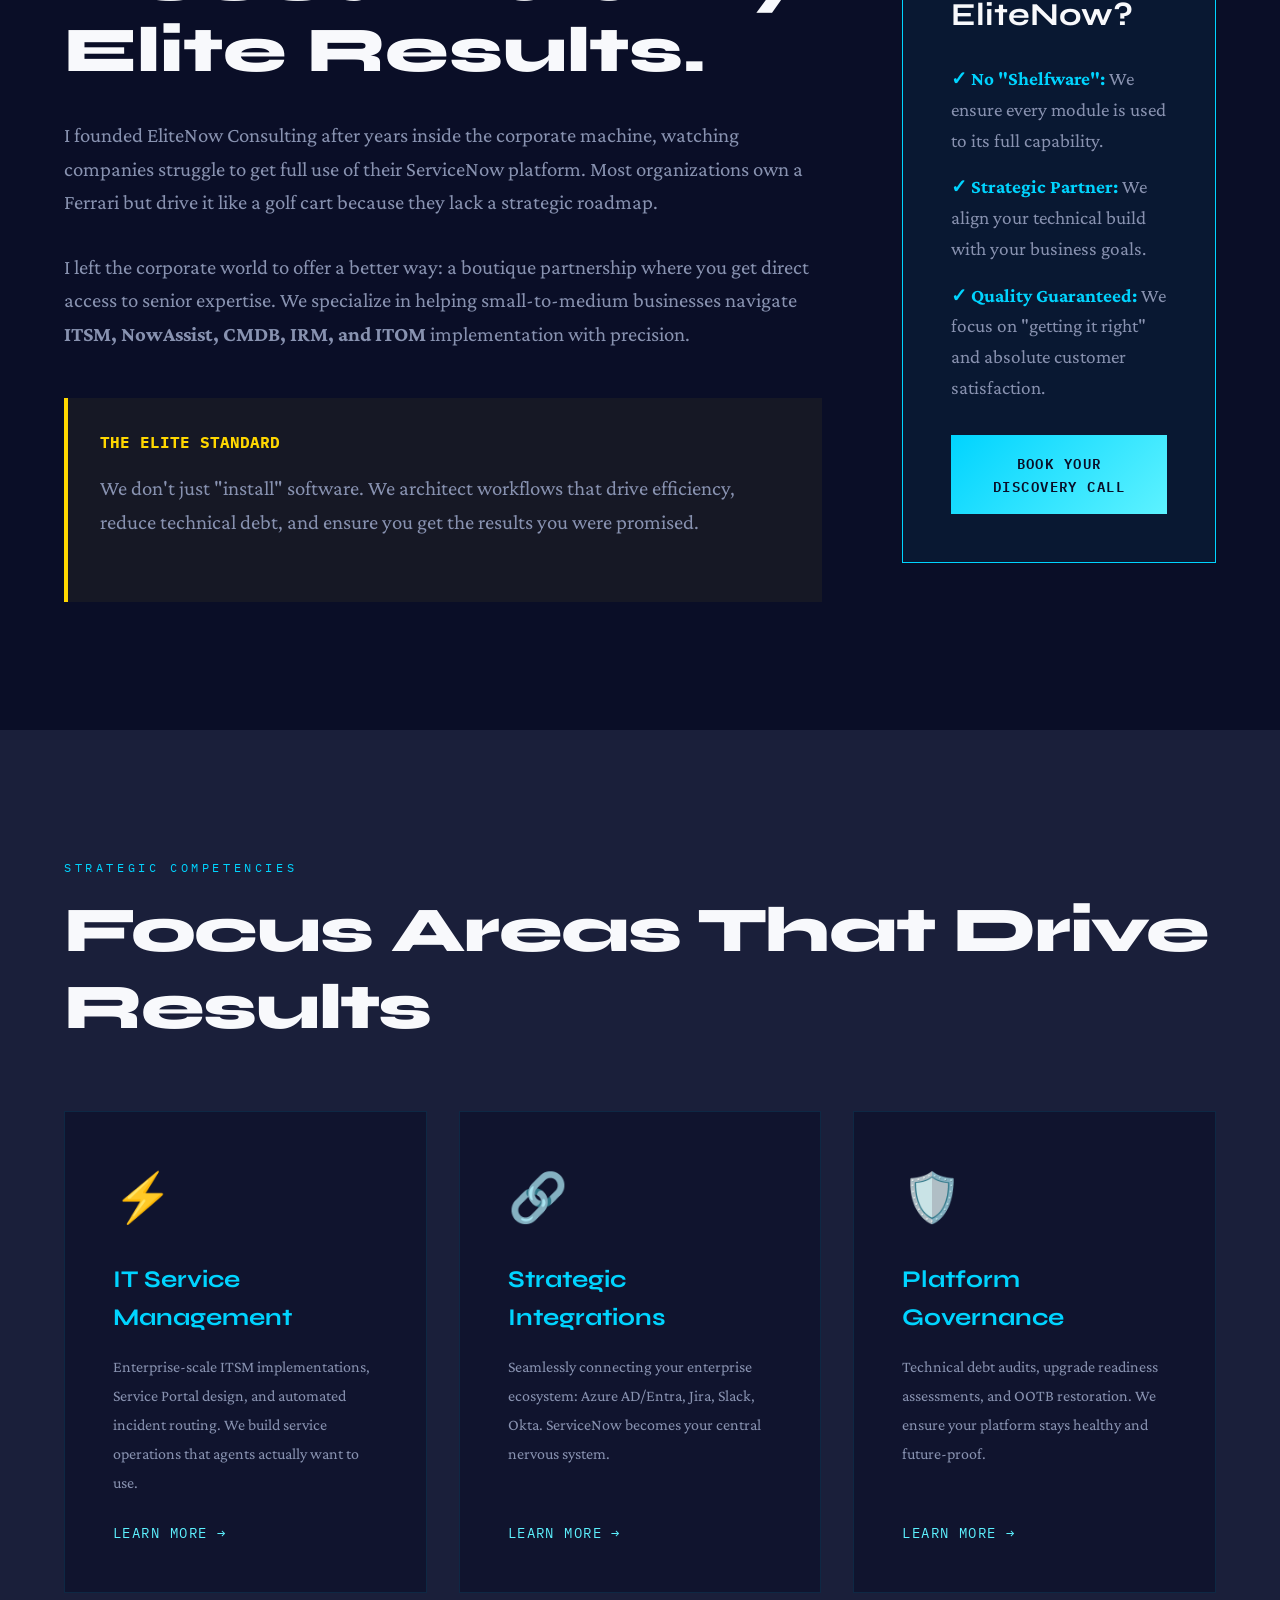
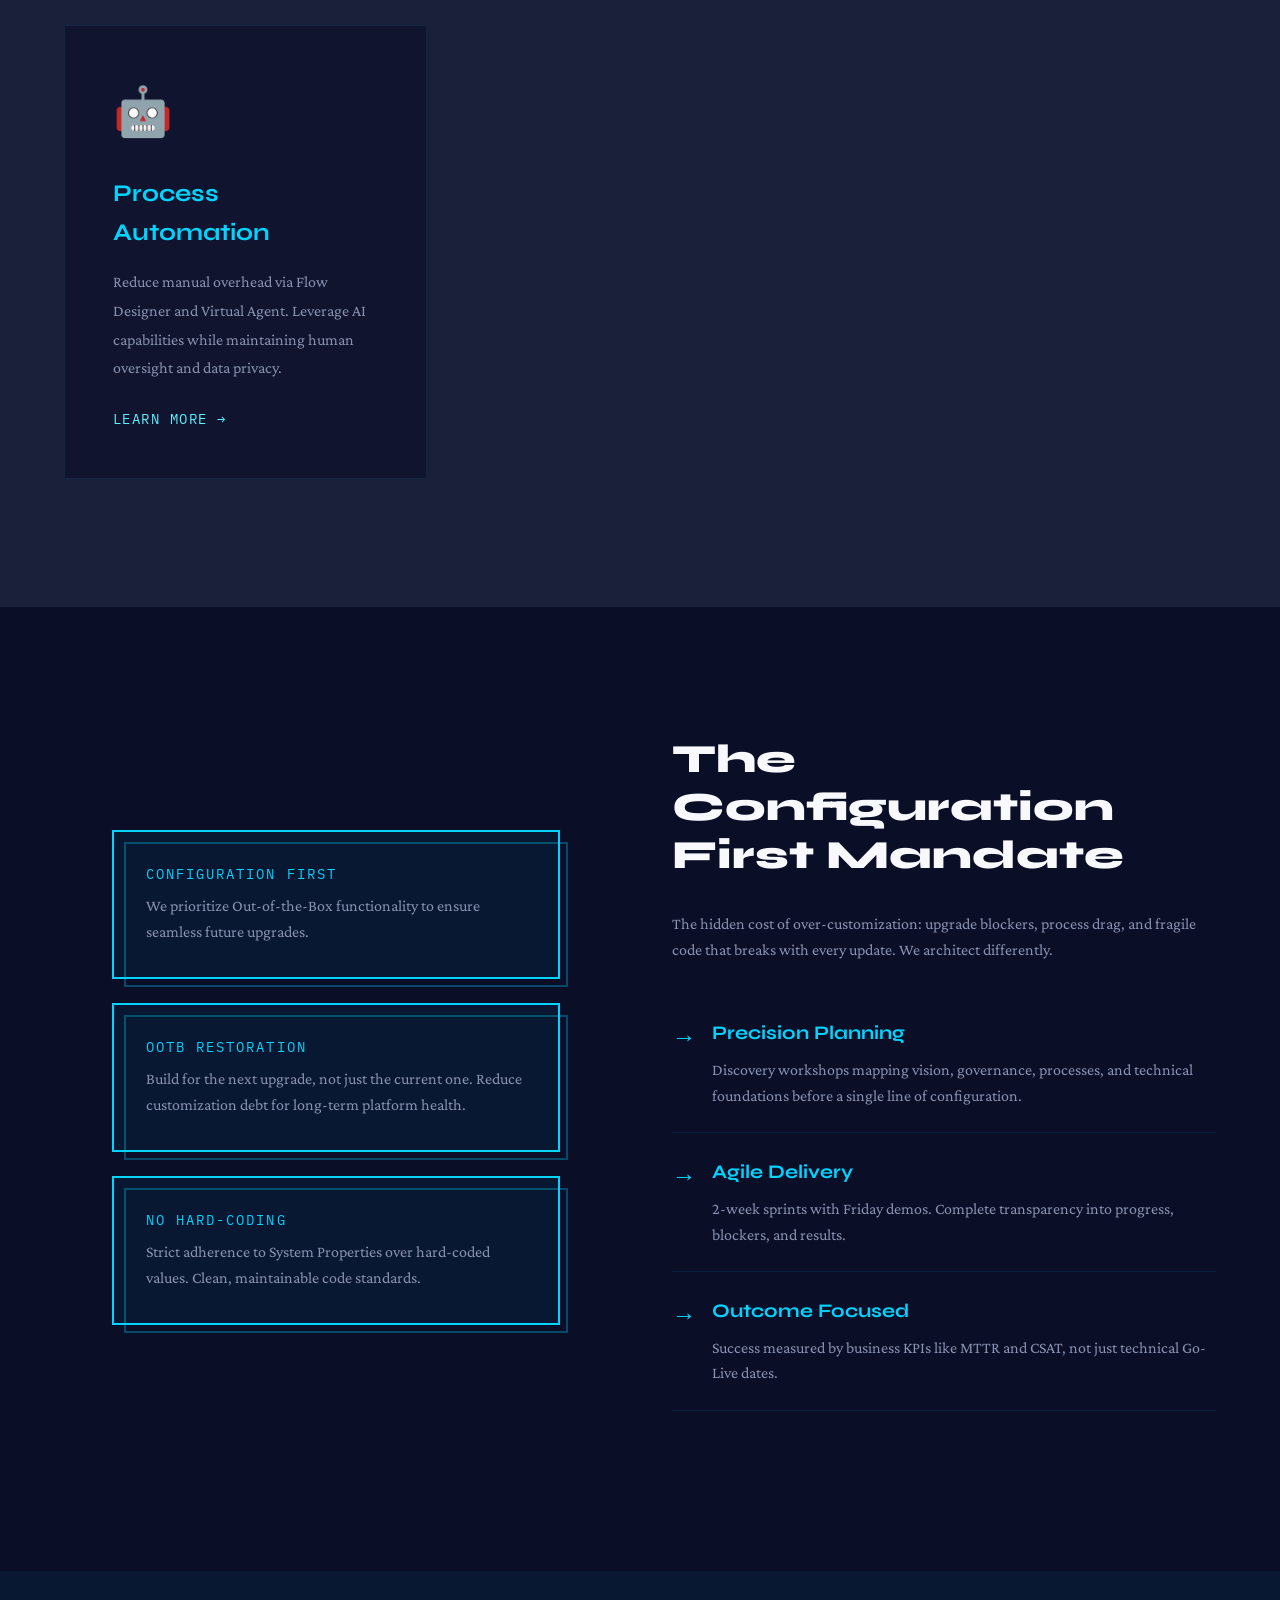
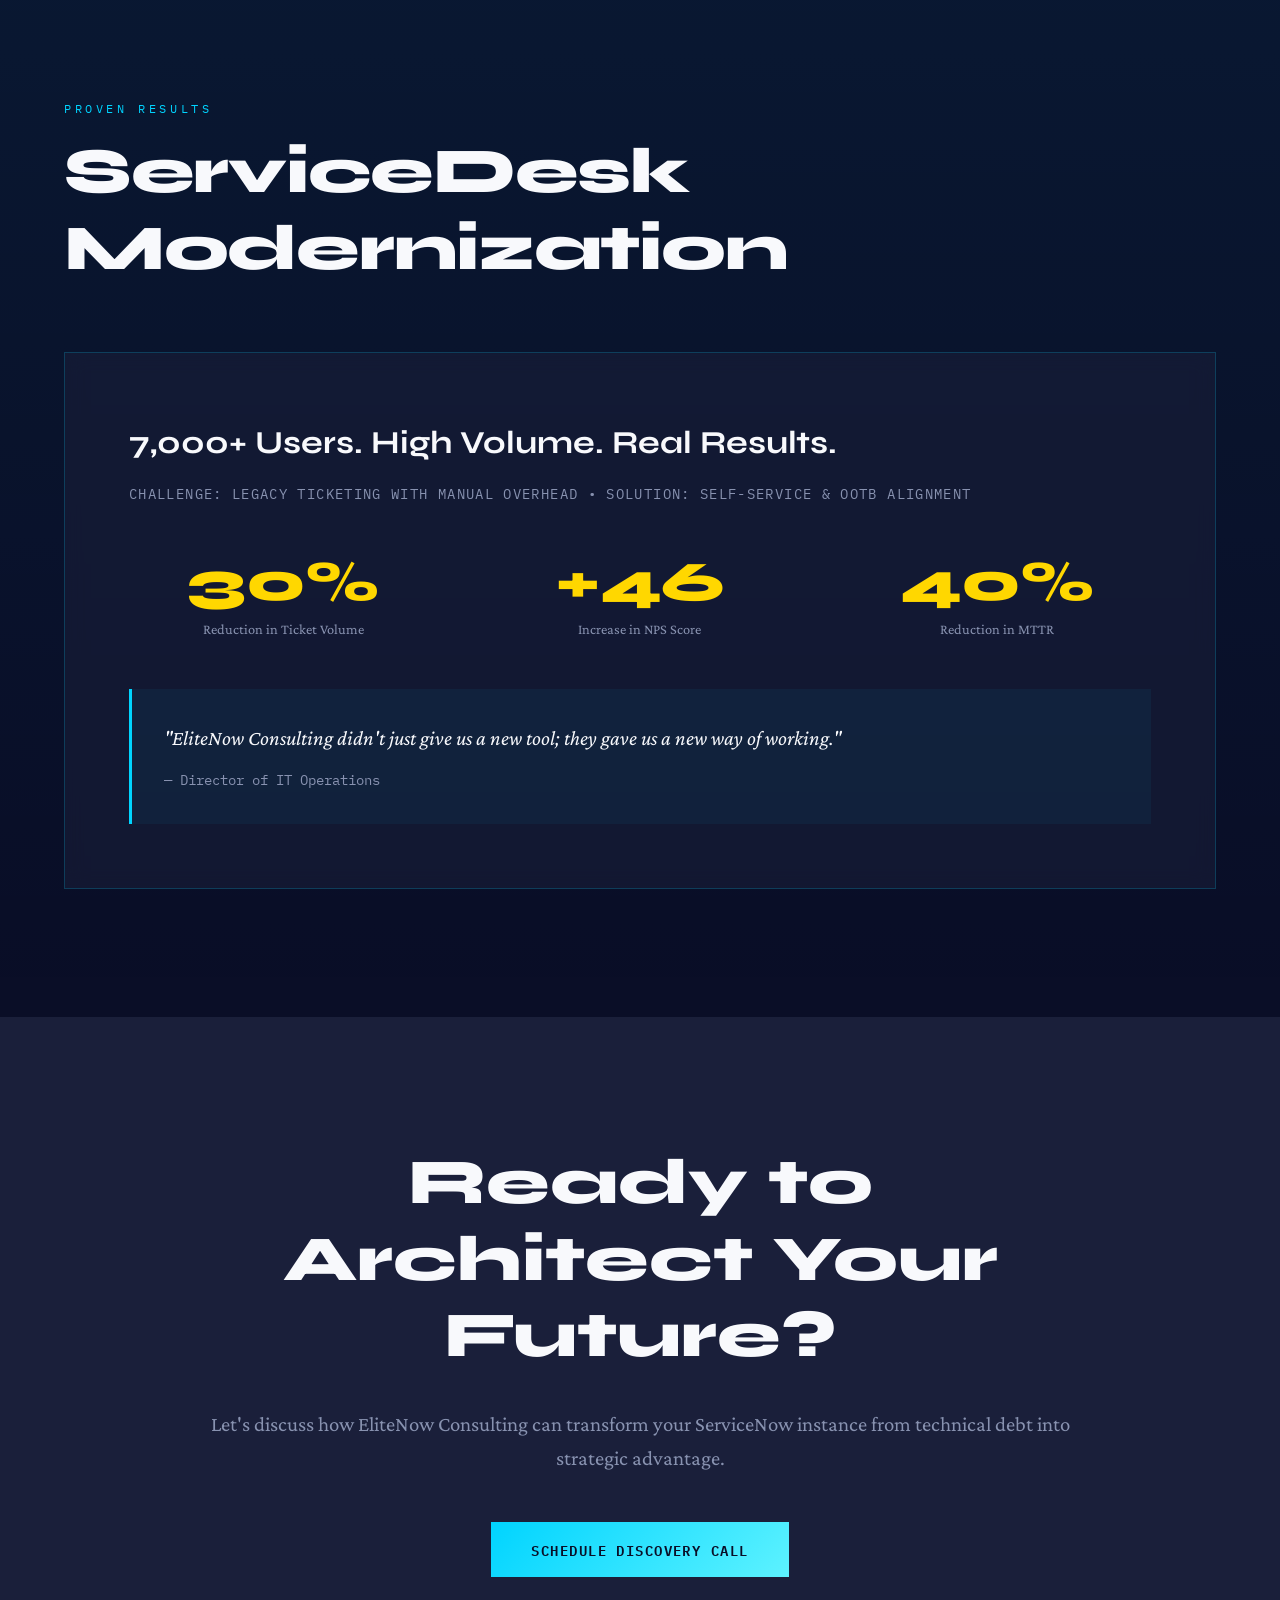
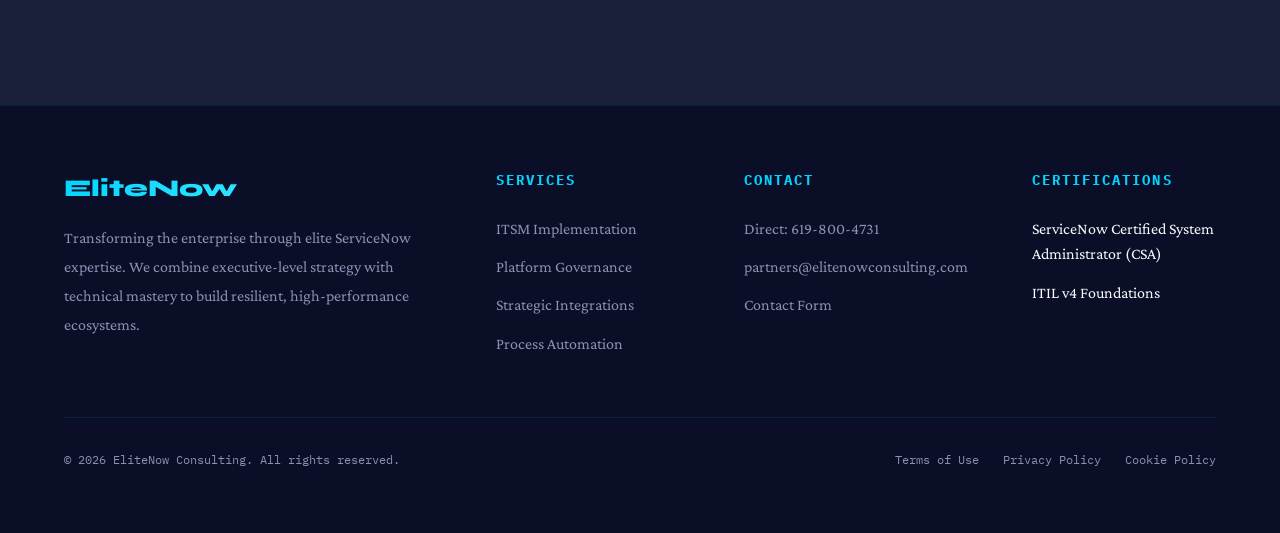
==== commit fe96c704: "Refactor index.html for SEO and style improvements Updated the title and description meta tags for b" ====
--- a/index.html
+++ b/index.html
@@ -5,915 +5,21 @@
     <script>
       window.dataLayer = window.dataLayer || [];
       function gtag(){dataLayer.push(arguments);}
-
-      // Default consent to 'denied' for compliance
       gtag('consent', 'default', {
         'ad_storage': 'denied',
         'analytics_storage': 'denied'
       });
-
       gtag('js', new Date());
       gtag('config', 'G-73Z8303FF2');
     </script>
 
     <meta charset="UTF-8">
     <meta name="viewport" content="width=device-width, initial-scale=1.0">
-    <title>EliteNow Consulting | Transform Enterprise Work with Elite ServiceNow Expertise</title>
+    <title>ServiceNow Consulting & Platform Governance | EliteNow Consulting</title>
+    <meta name="description" content="EliteNow Consulting provides enterprise ServiceNow expertise in ITSM, platform governance, and strategic integrations. Reduce technical debt and optimize workflows.">
+    
     <link href="https://fonts.googleapis.com/css2?family=Syne:wght@400;600;700;800&family=IBM+Plex+Mono:wght@300;400;500&family=Crimson+Pro:wght@300;400&display=swap" rel="stylesheet">
-    <style>
-        :root {
-            --midnight: #0a0e27;
-            --deep-navy: #1a1f3a;
-            --electric-blue: #00d4ff;
-            --accent-cyan: #5df2ff;
-            --soft-white: #f8f9fc;
-            --steel: #8892b0;
-            --gold: #ffd700;
-            --shadow-dark: rgba(10, 14, 39, 0.8);
-        }
-
-        * {
-            margin: 0;
-            padding: 0;
-            box-sizing: border-box;
-        }
-
-        body {
-            font-family: 'Crimson Pro', serif;
-            background: var(--midnight);
-            color: var(--soft-white);
-            line-height: 1.6;
-            overflow-x: hidden;
-        }
-
-        /* Animated background */
-        .bg-pattern {
-            position: fixed;
-            top: 0;
-            left: 0;
-            width: 100%;
-            height: 100%;
-            opacity: 0.03;
-            z-index: -1;
-            background-image: 
-                linear-gradient(30deg, var(--electric-blue) 12%, transparent 12.5%, transparent 87%, var(--electric-blue) 87.5%, var(--electric-blue)),
-                linear-gradient(150deg, var(--electric-blue) 12%, transparent 12.5%, transparent 87%, var(--electric-blue) 87.5%, var(--electric-blue)),
-                linear-gradient(30deg, var(--electric-blue) 12%, transparent 12.5%, transparent 87%, var(--electric-blue) 87.5%, var(--electric-blue)),
-                linear-gradient(150deg, var(--electric-blue) 12%, transparent 12.5%, transparent 87%, var(--electric-blue) 87.5%, var(--electric-blue));
-            background-size: 80px 140px;
-            background-position: 0 0, 0 0, 40px 70px, 40px 70px;
-            animation: patternShift 60s linear infinite;
-        }
-
-        @keyframes patternShift {
-            0% { transform: translateY(0); }
-            100% { transform: translateY(140px); }
-        }
-
-        /* Navigation */
-        nav {
-            position: fixed;
-            top: 0;
-            width: 100%;
-            padding: 1.5rem 5%;
-            background: rgba(10, 14, 39, 0.95);
-            backdrop-filter: blur(10px);
-            border-bottom: 1px solid rgba(0, 212, 255, 0.1);
-            z-index: 1000;
-            animation: slideDown 0.6s ease-out;
-        }
-
-        @keyframes slideDown {
-            from {
-                transform: translateY(-100%);
-                opacity: 0;
-            }
-            to {
-                transform: translateY(0);
-                opacity: 1;
-            }
-        }
-
-        .nav-container {
-            max-width: 1400px;
-            margin: 0 auto;
-            display: flex;
-            justify-content: space-between;
-            align-items: center;
-        }
-
-        /* Logo styles */
-        .logo {
-            display: flex;
-            align-items: center;
-        }
-
-        .logo img {
-            height: 100px;
-            width: auto;
-            display: block;
-        }
-
-        .nav-links {
-            display: flex;
-            gap: 3rem;
-            list-style: none;
-        }
-
-        .nav-links a {
-            color: var(--steel);
-            text-decoration: none;
-            font-family: 'IBM Plex Mono', monospace;
-            font-size: 0.85rem;
-            text-transform: uppercase;
-            letter-spacing: 0.1em;
-            transition: all 0.3s ease;
-            position: relative;
-        }
-
-        .nav-links a::after {
-            content: '';
-            position: absolute;
-            bottom: -5px;
-            left: 0;
-            width: 0;
-            height: 2px;
-            background: var(--electric-blue);
-            transition: width 0.3s ease;
-        }
-
-        .nav-links a:hover {
-            color: var(--electric-blue);
-        }
-
-        .nav-links a:hover::after {
-            width: 100%;
-        }
-
-        /* Hero Section */
-        .hero {
-            min-height: 100vh;
-            display: flex;
-            align-items: center;
-            padding: 8rem 5% 4rem;
-            position: relative;
-        }
-
-        .hero-content {
-            max-width: 1400px;
-            margin: 0 auto;
-            animation: fadeInUp 1s ease-out;
-        }
-
-        @keyframes fadeInUp {
-            from {
-                opacity: 0;
-                transform: translateY(40px);
-            }
-            to {
-                opacity: 1;
-                transform: translateY(0);
-            }
-        }
-
-        .hero-label {
-            font-family: 'IBM Plex Mono', monospace;
-            font-size: 0.75rem;
-            text-transform: uppercase;
-            letter-spacing: 0.3em;
-            color: var(--electric-blue);
-            margin-bottom: 2rem;
-            opacity: 0;
-            animation: fadeIn 1s ease-out 0.3s forwards;
-        }
-
-        @keyframes fadeIn {
-            to { opacity: 1; }
-        }
-
-        .hero h1 {
-            font-family: 'Syne', sans-serif;
-            font-size: clamp(3rem, 8vw, 6.5rem);
-            font-weight: 800;
-            line-height: 1.1;
-            margin-bottom: 2rem;
-            letter-spacing: -0.03em;
-            opacity: 0;
-            animation: fadeInUp 1s ease-out 0.5s forwards;
-        }
-
-        .hero h1 .highlight {
-            background: linear-gradient(135deg, var(--electric-blue), var(--accent-cyan), var(--gold));
-            -webkit-background-clip: text;
-            -webkit-text-fill-color: transparent;
-            background-clip: text;
-        }
-
-        .hero-subtitle {
-            font-size: 1.5rem;
-            color: var(--steel);
-            max-width: 700px;
-            margin-bottom: 3rem;
-            line-height: 1.6;
-            opacity: 0;
-            animation: fadeInUp 1s ease-out 0.7s forwards;
-        }
-
-        .cta-group {
-            display: flex;
-            gap: 1.5rem;
-            flex-wrap: wrap;
-            opacity: 0;
-            animation: fadeInUp 1s ease-out 0.9s forwards;
-        }
-
-        .btn {
-            padding: 1rem 2.5rem;
-            font-family: 'IBM Plex Mono', monospace;
-            font-size: 0.9rem;
-            text-transform: uppercase;
-            letter-spacing: 0.1em;
-            text-decoration: none;
-            border: none;
-            cursor: pointer;
-            transition: all 0.3s ease;
-            position: relative;
-            overflow: hidden;
-        }
-
-        .btn-primary {
-            background: linear-gradient(135deg, var(--electric-blue), var(--accent-cyan));
-            color: var(--midnight);
-            font-weight: 600;
-        }
-
-        .btn-primary::before {
-            content: '';
-            position: absolute;
-            top: 0;
-            left: -100%;
-            width: 100%;
-            height: 100%;
-            background: linear-gradient(135deg, var(--accent-cyan), var(--gold));
-            transition: left 0.3s ease;
-            z-index: -1;
-        }
-
-        .btn-primary:hover::before {
-            left: 0;
-        }
-
-        .btn-secondary {
-            background: transparent;
-            color: var(--electric-blue);
-            border: 2px solid var(--electric-blue);
-        }
-
-        .btn-secondary:hover {
-            background: var(--electric-blue);
-            color: var(--midnight);
-            box-shadow: 0 0 30px rgba(0, 212, 255, 0.4);
-        }
-
-        /* Stats Section */
-        .stats {
-            padding: 6rem 5%;
-            background: linear-gradient(180deg, transparent, rgba(0, 212, 255, 0.05), transparent);
-        }
-
-        .stats-container {
-            max-width: 1400px;
-            margin: 0 auto;
-            display: grid;
-            grid-template-columns: repeat(auto-fit, minmax(250px, 1fr));
-            gap: 3rem;
-        }
-
-        .stat-item {
-            text-align: center;
-            padding: 2rem;
-            border: 1px solid rgba(0, 212, 255, 0.2);
-            background: rgba(26, 31, 58, 0.4);
-            backdrop-filter: blur(10px);
-            transition: all 0.4s ease;
-        }
-
-        .stat-item:hover {
-            transform: translateY(-10px);
-            border-color: var(--electric-blue);
-            box-shadow: 0 20px 60px rgba(0, 212, 255, 0.2);
-        }
-
-        .stat-number {
-            font-family: 'Syne', sans-serif;
-            font-size: 4rem;
-            font-weight: 800;
-            background: linear-gradient(135deg, var(--electric-blue), var(--accent-cyan));
-            -webkit-background-clip: text;
-            -webkit-text-fill-color: transparent;
-            background-clip: text;
-            line-height: 1;
-            margin-bottom: 0.5rem;
-        }
-
-        .stat-label {
-            font-family: 'IBM Plex Mono', monospace;
-            font-size: 0.85rem;
-            text-transform: uppercase;
-            letter-spacing: 0.15em;
-            color: var(--steel);
-        }
-
-        /* NEW STRATEGIC PARTNER SECTION STYLES */
-        .strategic-partner {
-            padding: 8rem 5%;
-            background: var(--midnight);
-        }
-
-        .partner-grid {
-            max-width: 1400px;
-            margin: 0 auto;
-            display: grid;
-            grid-template-columns: 1fr 1fr;
-            gap: 5rem;
-            align-items: center;
-        }
-
-        .partner-text h2 {
-            font-family: 'Syne', sans-serif;
-            font-size: clamp(2.5rem, 5vw, 4rem);
-            line-height: 1.1;
-            margin-bottom: 2rem;
-            font-weight: 800;
-        }
-
-        .partner-text p {
-            font-size: 1.3rem;
-            color: var(--steel);
-            margin-bottom: 2rem;
-        }
-
-        .highlight-box {
-            border-left: 4px solid var(--gold);
-            padding: 2rem;
-            background: rgba(255, 215, 0, 0.05);
-            margin-top: 3rem;
-        }
-
-        .highlight-box h3 {
-            font-family: 'IBM Plex Mono', monospace;
-            font-size: 1rem;
-            color: var(--gold);
-            text-transform: uppercase;
-            margin-bottom: 1rem;
-        }
-
-        /* Services Section */
-        .services {
-            padding: 8rem 5%;
-            background: var(--deep-navy);
-        }
-
-        .section-header {
-            max-width: 1400px;
-            margin: 0 auto 4rem;
-        }
-
-        .section-label {
-            font-family: 'IBM Plex Mono', monospace;
-            font-size: 0.75rem;
-            text-transform: uppercase;
-            letter-spacing: 0.3em;
-            color: var(--electric-blue);
-            margin-bottom: 1rem;
-        }
-
-        .section-title {
-            font-family: 'Syne', sans-serif;
-            font-size: clamp(2.5rem, 5vw, 4rem);
-            font-weight: 800;
-            line-height: 1.2;
-            letter-spacing: -0.02em;
-        }
-
-        .services-grid {
-            max-width: 1400px;
-            margin: 0 auto;
-            display: grid;
-            grid-template-columns: repeat(auto-fit, minmax(300px, 1fr));
-            gap: 2rem;
-        }
-
-        .service-card {
-            padding: 3rem;
-            background: rgba(10, 14, 39, 0.6);
-            border: 1px solid rgba(0, 212, 255, 0.1);
-            transition: all 0.4s ease;
-            position: relative;
-            overflow: hidden;
-        }
-
-        .service-card::before {
-            content: '';
-            position: absolute;
-            top: 0;
-            left: -100%;
-            width: 100%;
-            height: 100%;
-            background: linear-gradient(90deg, transparent, rgba(0, 212, 255, 0.1), transparent);
-            transition: left 0.6s ease;
-        }
-
-        .service-card:hover::before {
-            left: 100%;
-        }
-
-        .service-card:hover {
-            border-color: var(--electric-blue);
-            transform: translateY(-5px);
-            box-shadow: 0 20px 60px rgba(0, 212, 255, 0.15);
-        }
-
-        .service-icon {
-            font-size: 3rem;
-            margin-bottom: 1.5rem;
-        }
-
-        .service-title {
-            font-family: 'Syne', sans-serif;
-            font-size: 1.5rem;
-            font-weight: 700;
-            margin-bottom: 1rem;
-            color: var(--electric-blue);
-        }
-
-        .service-description {
-            color: var(--steel);
-            line-height: 1.8;
-        }
-
-        /* Approach Section */
-        .approach {
-            padding: 8rem 5%;
-        }
-
-        .approach-container {
-            max-width: 1400px;
-            margin: 0 auto;
-            display: grid;
-            grid-template-columns: 1fr 1fr;
-            gap: 4rem;
-            align-items: center;
-        }
-
-        .approach-visual {
-            position: relative;
-            padding: 3rem;
-        }
-
-        .visual-box {
-            padding: 2rem;
-            border: 2px solid var(--electric-blue);
-            background: rgba(0, 212, 255, 0.05);
-            margin-bottom: 1.5rem;
-            position: relative;
-        }
-
-        .visual-box::after {
-            content: '';
-            position: absolute;
-            top: 10px;
-            left: 10px;
-            right: -10px;
-            bottom: -10px;
-            border: 2px solid rgba(0, 212, 255, 0.3);
-            z-index: -1;
-        }
-
-        .visual-title {
-            font-family: 'IBM Plex Mono', monospace;
-            font-size: 0.85rem;
-            text-transform: uppercase;
-            letter-spacing: 0.15em;
-            color: var(--electric-blue);
-            margin-bottom: 0.5rem;
-        }
-
-        .visual-text {
-            color: var(--steel);
-        }
-
-        .approach-content h3 {
-            font-family: 'Syne', sans-serif;
-            font-size: 2.5rem;
-            font-weight: 800;
-            margin-bottom: 2rem;
-            line-height: 1.2;
-        }
-
-        .approach-points {
-            list-style: none;
-            margin: 2rem 0;
-        }
-
-        .approach-points li {
-            padding: 1.5rem 0;
-            border-bottom: 1px solid rgba(0, 212, 255, 0.1);
-            display: flex;
-            gap: 1rem;
-        }
-
-        .approach-points li::before {
-            content: '→';
-            color: var(--electric-blue);
-            font-weight: bold;
-            font-size: 1.5rem;
-        }
-
-        .point-content {
-            flex: 1;
-        }
-
-        .point-title {
-            font-family: 'Syne', sans-serif;
-            font-weight: 700;
-            font-size: 1.2rem;
-            color: var(--electric-blue);
-            margin-bottom: 0.5rem;
-        }
-
-        .point-description {
-            color: var(--steel);
-        }
-
-        /* Case Study */
-        .case-study {
-            padding: 8rem 5%;
-            background: linear-gradient(180deg, rgba(0, 212, 255, 0.05), transparent);
-        }
-
-        .case-container {
-            max-width: 1200px;
-            margin: 0 auto;
-            padding: 4rem;
-            background: rgba(26, 31, 58, 0.6);
-            border: 1px solid rgba(0, 212, 255, 0.2);
-            backdrop-filter: blur(10px);
-        }
-
-        .case-header {
-            margin-bottom: 3rem;
-        }
-
-        .case-title {
-            font-family: 'Syne', sans-serif;
-            font-size: 2rem;
-            font-weight: 700;
-            margin-bottom: 1rem;
-        }
-
-        .case-meta {
-            font-family: 'IBM Plex Mono', monospace;
-            font-size: 0.85rem;
-            color: var(--steel);
-            text-transform: uppercase;
-            letter-spacing: 0.1em;
-        }
-
-        .case-results {
-            display: grid;
-            grid-template-columns: repeat(3, 1fr);
-            gap: 3rem;
-            margin: 3rem 0;
-        }
-
-        .result-item {
-            text-align: center;
-        }
-
-        .result-number {
-            font-family: 'Syne', sans-serif;
-            font-size: 3.5rem;
-            font-weight: 800;
-            color: var(--gold);
-            line-height: 1;
-            margin-bottom: 0.5rem;
-        }
-
-        .result-label {
-            font-size: 0.9rem;
-            color: var(--steel);
-        }
-
-        .testimonial {
-            margin-top: 3rem;
-            padding: 2rem;
-            border-left: 3px solid var(--electric-blue);
-            background: rgba(0, 212, 255, 0.05);
-        }
-
-        .testimonial-text {
-            font-size: 1.3rem;
-            font-style: italic;
-            color: var(--soft-white);
-            line-height: 1.6;
-            margin-bottom: 1rem;
-        }
-
-        .testimonial-author {
-            font-family: 'IBM Plex Mono', monospace;
-            font-size: 0.85rem;
-            color: var(--steel);
-        }
-
-        /* CTA Section */
-        .cta-section {
-            padding: 8rem 5%;
-            background: var(--deep-navy);
-        }
-
-        .cta-container {
-            max-width: 900px;
-            margin: 0 auto;
-            text-align: center;
-        }
-
-        .cta-section h2 {
-            font-family: 'Syne', sans-serif;
-            font-size: clamp(2.5rem, 5vw, 4rem);
-            font-weight: 800;
-            margin-bottom: 2rem;
-            line-height: 1.2;
-        }
-
-        .cta-section p {
-            font-size: 1.3rem;
-            color: var(--steel);
-            margin-bottom: 3rem;
-        }
-
-        /* Footer */
-        footer {
-            padding: 4rem 5%;
-            border-top: 1px solid rgba(0, 212, 255, 0.1);
-        }
-
-        .footer-container {
-            max-width: 1400px;
-            margin: 0 auto;
-            display: grid;
-            grid-template-columns: 2fr 1fr 1fr 1fr;
-            gap: 4rem;
-        }
-
-        .footer-brand h3 {
-            font-family: 'Syne', sans-serif;
-            font-size: 1.5rem;
-            font-weight: 800;
-            background: linear-gradient(135deg, var(--electric-blue), var(--accent-cyan));
-            -webkit-background-clip: text;
-            -webkit-text-fill-color: transparent;
-            background-clip: text;
-            margin-bottom: 1rem;
-        }
-
-        .footer-brand p {
-            color: var(--steel);
-            line-height: 1.8;
-        }
-
-        .footer-section h4 {
-            font-family: 'IBM Plex Mono', monospace;
-            font-size: 0.85rem;
-            text-transform: uppercase;
-            letter-spacing: 0.15em;
-            color: var(--electric-blue);
-            margin-bottom: 1.5rem;
-        }
-
-        .footer-links {
-            list-style: none;
-        }
-
-        .footer-links li {
-            margin-bottom: 0.8rem;
-        }
-
-        .footer-links a {
-            color: var(--steel);
-            text-decoration: none;
-            transition: color 0.3s ease;
-        }
-
-        .footer-links a:hover {
-            color: var(--electric-blue);
-        }
-
-        .footer-bottom {
-            max-width: 1400px;
-            margin: 3rem auto 0;
-            padding-top: 2rem;
-            border-top: 1px solid rgba(0, 212, 255, 0.1);
-            display: flex;
-            justify-content: space-between;
-            align-items: center;
-            font-family: 'IBM Plex Mono', monospace;
-            font-size: 0.75rem;
-            color: var(--steel);
-        }
-
-        /* Policy Link Styles */
-        .policy-links {
-            display: flex;
-            gap: 1.5rem;
-            flex-wrap: wrap;
-        }
-
-        .policy-links a {
-            color: var(--steel);
-            text-decoration: none;
-            transition: color 0.3s ease;
-        }
-
-        .policy-links a:hover {
-            color: var(--electric-blue);
-        }
-
-        /* Responsive */
-        @media (max-width: 968px) {
-            .nav-links {
-                display: none;
-            }
-
-            .hero h1 {
-                font-size: 3rem;
-            }
-
-            .partner-grid,
-            .approach-container,
-            .footer-container {
-                grid-template-columns: 1fr;
-            }
-
-            .case-results {
-                grid-template-columns: 1fr;
-                gap: 2rem;
-            }
-
-            .stats-container {
-                grid-template-columns: 1fr;
-            }
-
-            .footer-bottom {
-                flex-direction: column;
-                gap: 1.5rem;
-                text-align: center;
-            }
-
-            .policy-links {
-                justify-content: center;
-            }
-        }
-
-        /* Scroll animations */
-        .fade-in {
-            opacity: 0;
-            transform: translateY(30px);
-            transition: opacity 0.8s ease, transform 0.8s ease;
-        }
-
-        .fade-in.visible {
-            opacity: 1;
-            transform: translateY(0);
-        }
-
-        /* Contact Modal Styles */
-        .contact-modal {
-            display: none;
-            position: fixed;
-            top: 0;
-            left: 0;
-            width: 100%;
-            height: 100%;
-            background: rgba(10, 14, 39, 0.85);
-            backdrop-filter: blur(10px);
-            z-index: 2000;
-            overflow-y: auto;
-        }
-
-        .contact-modal.active {
-            display: flex;
-            align-items: center;
-            justify-content: center;
-        }
-
-        .contact-modal-content {
-            background: #ffffff;
-            border: none;
-            border-radius: 12px;
-            padding: 3rem;
-            max-width: 700px;
-            width: 90%;
-            position: relative;
-            animation: slideUp 0.4s ease;
-            box-shadow: 0 30px 80px rgba(0, 0, 0, 0.5);
-        }
-
-        @keyframes slideUp {
-            from { opacity: 0; transform: translateY(50px); }
-            to { opacity: 1; transform: translateY(0); }
-        }
-
-        .modal-close {
-            position: absolute;
-            top: 1.2rem;
-            right: 1.5rem;
-            background: none;
-            border: none;
-            color: #333333;
-            font-size: 2rem;
-            cursor: pointer;
-            line-height: 1;
-            transition: color 0.3s ease;
-        }
-
-        .modal-close:hover {
-            color: #000000;
-        }
-
-        .modal-header {
-            margin-bottom: 1.5rem;
-            padding-right: 2rem;
-        }
-
-        .modal-header h2 {
-            font-family: 'Syne', sans-serif;
-            font-size: 1.8rem;
-            font-weight: 800;
-            margin-bottom: 0.4rem;
-            color: #0a0e27;
-        }
-
-        .modal-header p {
-            color: #555555;
-            font-size: 1rem;
-        }
-
-        .contact-modal-content .hs-form-frame,
-        .contact-modal-content .hs-form {
-            color: #111111 !important;
-        }
-
-        /* Cookie Banner Styles */
-        #cookie-banner {
-            display: none;
-            position: fixed;
-            bottom: 20px;
-            left: 50%;
-            transform: translateX(-50%);
-            width: 90%;
-            max-width: 600px;
-            background: #1a1f3a;
-            border: 1px solid #00d4ff;
-            color: #f8f9fc;
-            padding: 1.5rem;
-            z-index: 10000;
-            box-shadow: 0 10px 40px rgba(0,0,0,0.8);
-            border-radius: 8px;
-            backdrop-filter: blur(10px);
-            text-align: center;
-        }
-
-        .cookie-btn-group {
-            display: flex;
-            gap: 1rem;
-            margin-top: 1rem;
-            justify-content: center;
-        }
-
-        .cookie-btn {
-            padding: 0.6rem 1.5rem;
-            font-family: 'IBM Plex Mono', monospace;
-            font-size: 0.75rem;
-            text-transform: uppercase;
-            cursor: pointer;
-            border-radius: 4px;
-            transition: 0.3s;
-            border: none;
-        }
-
-        .cookie-accept {
-            background: #00d4ff;
-            color: #0a0e27;
-            font-weight: 700;
-        }
-
-        .cookie-decline {
-            background: transparent;
-            color: #8892b0;
-            border: 1px solid #8892b0;
-        }
-    </style>
+    <link rel="stylesheet" href="style.css">
 </head>
 <body>
     
@@ -931,13 +37,13 @@
     <nav>
         <div class="nav-container">
             <div class="logo">
-                <img src="EliteNowC_logowhiteSleft.png" alt="EliteNow Consulting Logo">
+                <a href="/"><img src="EliteNowC_logowhiteSleft.png" alt="EliteNow Consulting Logo"></a>
             </div>
             <ul class="nav-links">
-                <li><a href="#about">About</a></li>
-                <li><a href="#services">Services</a></li>
-                <li><a href="#approach">Approach</a></li>
-                <li><a href="#results">Results</a></li>
+                <li><a href="/#about">About</a></li>
+                <li><a href="/#services">Services</a></li>
+                <li><a href="/#approach">Approach</a></li>
+                <li><a href="/#results">Results</a></li>
                 <li><a href="#contact">Contact</a></li>
             </ul>
         </div>
@@ -1020,34 +126,26 @@
             <div class="service-card fade-in">
                 <div class="service-icon">⚡</div>
                 <h3 class="service-title">IT Service Management</h3>
-                <p class="service-description">
-                    Enterprise-scale ITSM implementations, Service Portal design, and automated incident routing. 
-                    We build service operations that agents actually want to use.
-                </p>
+                <p class="service-description">Enterprise-scale ITSM implementations, Service Portal design, and automated incident routing. We build service operations that agents actually want to use.</p>
+                <a href="it-service-management.html" class="service-link">Learn More →</a>
             </div>
             <div class="service-card fade-in" style="animation-delay: 0.2s;">
                 <div class="service-icon">🔗</div>
                 <h3 class="service-title">Strategic Integrations</h3>
-                <p class="service-description">
-                    Seamlessly connecting your enterprise ecosystem: Azure AD/Entra, Jira, Slack, Okta. 
-                    ServiceNow becomes your central nervous system.
-                </p>
+                <p class="service-description">Seamlessly connecting your enterprise ecosystem: Azure AD/Entra, Jira, Slack, Okta. ServiceNow becomes your central nervous system.</p>
+                <a href="strategic-integrations.html" class="service-link">Learn More →</a>
             </div>
             <div class="service-card fade-in" style="animation-delay: 0.4s;">
                 <div class="service-icon">🛡️</div>
                 <h3 class="service-title">Platform Governance</h3>
-                <p class="service-description">
-                    Technical debt audits, upgrade readiness assessments, and OOTB restoration. 
-                    We ensure your platform stays healthy and future-proof.
-                </p>
+                <p class="service-description">Technical debt audits, upgrade readiness assessments, and OOTB restoration. We ensure your platform stays healthy and future-proof.</p>
+                <a href="platform-governance.html" class="service-link">Learn More →</a>
             </div>
             <div class="service-card fade-in" style="animation-delay: 0.6s;">
                 <div class="service-icon">🤖</div>
                 <h3 class="service-title">Process Automation</h3>
-                <p class="service-description">
-                    Reduce manual overhead via Flow Designer and Virtual Agent. 
-                    Leverage AI capabilities while maintaining human oversight and data privacy.
-                </p>
+                <p class="service-description">Reduce manual overhead via Flow Designer and Virtual Agent. Leverage AI capabilities while maintaining human oversight and data privacy.</p>
+                <a href="process-automation.html" class="service-link">Learn More →</a>
             </div>
         </div>
     </section>
@@ -1057,55 +155,37 @@
             <div class="approach-visual fade-in">
                 <div class="visual-box">
                     <div class="visual-title">Configuration First</div>
-                    <p class="visual-text">
-                        We prioritize Out-of-the-Box functionality to ensure seamless future upgrades.
-                    </p>
+                    <p class="visual-text">We prioritize Out-of-the-Box functionality to ensure seamless future upgrades.</p>
                 </div>
                 <div class="visual-box">
                     <div class="visual-title">OOTB Restoration</div>
-                    <p class="visual-text">
-                        Build for the next upgrade, not just the current one. Reduce customization debt for long-term platform health.
-                    </p>
+                    <p class="visual-text">Build for the next upgrade, not just the current one. Reduce customization debt for long-term platform health.</p>
                 </div>
                 <div class="visual-box">
                     <div class="visual-title">No Hard-Coding</div>
-                    <p class="visual-text">
-                        Strict adherence to System Properties over hard-coded values. Clean, maintainable code standards.
-                    </p>
+                    <p class="visual-text">Strict adherence to System Properties over hard-coded values. Clean, maintainable code standards.</p>
                 </div>
             </div>
             <div class="approach-content fade-in">
                 <h3>The Configuration First Mandate</h3>
-                <p style="color: var(--steel); margin-bottom: 2rem;">
-                    The hidden cost of over-customization: upgrade blockers, process drag, and fragile code 
-                    that breaks with every update. We architect differently.
-                </p>
+                <p style="color: var(--steel); margin-bottom: 2rem;">The hidden cost of over-customization: upgrade blockers, process drag, and fragile code that breaks with every update. We architect differently.</p>
                 <ul class="approach-points">
                     <li>
                         <div class="point-content">
                             <div class="point-title">Precision Planning</div>
-                            <div class="point-description">
-                                Discovery workshops mapping vision, governance, processes, and technical foundations 
-                                before a single line of configuration.
-                            </div>
+                            <div class="point-description">Discovery workshops mapping vision, governance, processes, and technical foundations before a single line of configuration.</div>
                         </div>
                     </li>
                     <li>
                         <div class="point-content">
                             <div class="point-title">Agile Delivery</div>
-                            <div class="point-description">
-                                2-week sprints with Friday demos. Complete transparency into progress, 
-                                blockers, and results.
-                            </div>
+                            <div class="point-description">2-week sprints with Friday demos. Complete transparency into progress, blockers, and results.</div>
                         </div>
                     </li>
                     <li>
                         <div class="point-content">
                             <div class="point-title">Outcome Focused</div>
-                            <div class="point-description">
-                                Success measured by business KPIs like MTTR and CSAT, 
-                                not just technical Go-Live dates.
-                            </div>
+                            <div class="point-description">Success measured by business KPIs like MTTR and CSAT, not just technical Go-Live dates.</div>
                         </div>
                     </li>
                 </ul>
@@ -1138,9 +218,7 @@
                 </div>
             </div>
             <div class="testimonial">
-                <p class="testimonial-text">
-                    "EliteNow Consulting didn't just give us a new tool; they gave us a new way of working."
-                </p>
+                <p class="testimonial-text">"EliteNow Consulting didn't just give us a new tool; they gave us a new way of working."</p>
                 <p class="testimonial-author">— Director of IT Operations</p>
             </div>
         </div>
@@ -1149,13 +227,9 @@
     <section id="contact" class="cta-section">
         <div class="cta-container fade-in">
             <h2>Ready to Architect Your Future?</h2>
-            <p>
-                Let's discuss how EliteNow Consulting can transform your ServiceNow instance 
-                from technical debt into strategic advantage.
-            </p>
+            <p>Let's discuss how EliteNow Consulting can transform your ServiceNow instance from technical debt into strategic advantage.</p>
             <div class="cta-group" style="justify-content: center;">
                 <a href="https://calendar.app.google/n78DvHh7mN5JaQhx7" target="_blank" class="btn btn-primary">Schedule Discovery Call</a>
-                <a href="#services" class="btn btn-secondary">Learn More</a>
             </div>
         </div>
     </section>
@@ -1164,26 +238,21 @@
         <div class="footer-container">
             <div class="footer-brand">
                 <h3>EliteNow</h3>
-                <p>
-                    Transforming the enterprise through elite ServiceNow expertise. 
-                    We combine executive-level strategy with technical mastery to build 
-                    resilient, high-performance ecosystems.
-                </p>
+                <p>Transforming the enterprise through elite ServiceNow expertise. We combine executive-level strategy with technical mastery to build resilient, high-performance ecosystems.</p>
             </div>
             <div class="footer-section">
                 <h4>Services</h4>
                 <ul class="footer-links">
-                    <li><a href="#services">ITSM Implementation</a></li>
-                    <li><a href="#services">Platform Governance</a></li>
-                    <li><a href="#services">Strategic Integrations</a></li>
-                    <li><a href="#services">Process Automation</a></li>
+                    <li><a href="it-service-management.html">ITSM Implementation</a></li>
+                    <li><a href="platform-governance.html">Platform Governance</a></li>
+                    <li><a href="strategic-integrations.html">Strategic Integrations</a></li>
+                    <li><a href="process-automation.html">Process Automation</a></li>
                 </ul>
             </div>
             <div class="footer-section">
                 <h4>Contact</h4>
                 <ul class="footer-links">
                     <li><a href="tel:619-800-4731">Direct: 619-800-4731</a></li>
-                    
                     <li><a href="javascript:void(0);" onclick="openContactModal(event)">partners@elitenowconsulting.com</a></li>
                     <li><a href="javascript:void(0);" onclick="openContactModal(event)">Contact Form</a></li>
                 </ul>
@@ -1213,86 +282,14 @@
                 <h2>Get In Touch</h2>
                 <p>Fill out the form below and we'll be in touch shortly.</p>
             </div>
-            
             <div id="hubspotFormContainer"></div>
             <script charset="utf-8" type="text/javascript" src="https://js.hsforms.net/forms/embed/v2.js"></script>
             <script>
-                hbspt.forms.create({
-                    region: "na2",
-                    portalId: "245483840",
-                    formId: "17a55b64-5697-4bed-a745-0d2bfbb2e5b7",
-                    target: "#hubspotFormContainer"
-                });
+                hbspt.forms.create({ region: "na2", portalId: "245483840", formId: "17a55b64-5697-4bed-a745-0d2bfbb2e5b7", target: "#hubspotFormContainer" });
             </script>
         </div>
     </div>
 
-    <script>
-        // --- 1. Scroll Animations ---
-        const observerOptions = { threshold: 0.1, rootMargin: '0px 0px -100px 0px' };
-        const observer = new IntersectionObserver((entries) => {
-            entries.forEach(entry => {
-                if (entry.isIntersecting) {
-                    entry.target.classList.add('visible');
-                }
-            });
-        }, observerOptions);
-
-        document.querySelectorAll('.fade-in').forEach((el) => {
-            observer.observe(el);
-        });
-
-        // --- 2. Smooth Scroll (Ignores Modal Links) ---
-        document.querySelectorAll('a[href^="#"]').forEach(anchor => {
-            anchor.addEventListener('click', function (e) {
-                const href = this.getAttribute('href');
-                if (href !== "#" && href.startsWith('#')) {
-                    e.preventDefault();
-                    const target = document.querySelector(href);
-                    if (target) {
-                        target.scrollIntoView({ behavior: 'smooth', block: 'start' });
-                    }
-                }
-            });
-        });
-
-        // --- 3. Contact Modal Logic ---
-        const contactModal = document.getElementById('contact-modal');
-        
-        function openContactModal(e) {
-            if(e) e.preventDefault();
-            contactModal.classList.add('active');
-            document.body.style.overflow = 'hidden';
-        }
-
-        function closeContactModal() {
-            contactModal.classList.remove('active');
-            document.body.style.overflow = '';
-        }
-
-        // Close when clicking dark background outside the white modal
-        contactModal.addEventListener('click', function(e) {
-            if (e.target === contactModal) {
-                closeContactModal();
-            }
-        });
-
-        // --- 4. Cookie Banner Logic (Fires Immediately) ---
-        function acceptCookies() {
-            gtag('consent', 'update', { 'ad_storage': 'granted', 'analytics_storage': 'granted' });
-            document.getElementById('cookie-banner').style.display = 'none';
-            localStorage.setItem('cookieConsent', 'accepted');
-        }
-
-        function declineCookies() {
-            document.getElementById('cookie-banner').style.display = 'none';
-            localStorage.setItem('cookieConsent', 'declined');
-        }
-
-        // Check immediately if we should show the banner
-        if (!localStorage.getItem('cookieConsent')) {
-            document.getElementById('cookie-banner').style.display = 'block';
-        }
-    </script>
+    <script src="main.js"></script>
 </body>
 </html>
--- a/style.css
+++ b/style.css
@@ -0,0 +1,209 @@
+:root {
+    --midnight: #0a0e27;
+    --deep-navy: #1a1f3a;
+    --electric-blue: #00d4ff;
+    --accent-cyan: #5df2ff;
+    --soft-white: #f8f9fc;
+    --steel: #8892b0;
+    --gold: #ffd700;
+    --shadow-dark: rgba(10, 14, 39, 0.8);
+}
+
+* { margin: 0; padding: 0; box-sizing: border-box; }
+
+body {
+    font-family: 'Crimson Pro', serif;
+    background: var(--midnight);
+    color: var(--soft-white);
+    line-height: 1.6;
+    overflow-x: hidden;
+}
+
+/* Add New Service Page Styles */
+.service-page-hero {
+    min-height: 50vh;
+    display: flex;
+    align-items: center;
+    padding: 10rem 5% 4rem;
+    background: linear-gradient(180deg, var(--deep-navy), var(--midnight));
+    text-align: center;
+}
+.service-page-content {
+    padding: 6rem 5%;
+    max-width: 900px;
+    margin: 0 auto;
+    font-size: 1.2rem;
+    color: var(--steel);
+}
+.service-page-content h2 {
+    font-family: 'Syne', sans-serif;
+    color: var(--soft-white);
+    font-size: 2.5rem;
+    margin: 3rem 0 1.5rem;
+}
+.service-page-content p { margin-bottom: 1.5rem; }
+.service-page-content ul {
+    margin-bottom: 2rem;
+    padding-left: 2rem;
+    list-style-type: square;
+    color: var(--electric-blue);
+}
+.service-page-content li { margin-bottom: 0.5rem; }
+.service-page-content li span { color: var(--steel); }
+
+/* --- ALL YOUR EXISTING CSS BELOW THIS LINE --- */
+.bg-pattern {
+    position: fixed; top: 0; left: 0; width: 100%; height: 100%; opacity: 0.03; z-index: -1;
+    background-image: 
+        linear-gradient(30deg, var(--electric-blue) 12%, transparent 12.5%, transparent 87%, var(--electric-blue) 87.5%, var(--electric-blue)),
+        linear-gradient(150deg, var(--electric-blue) 12%, transparent 12.5%, transparent 87%, var(--electric-blue) 87.5%, var(--electric-blue)),
+        linear-gradient(30deg, var(--electric-blue) 12%, transparent 12.5%, transparent 87%, var(--electric-blue) 87.5%, var(--electric-blue)),
+        linear-gradient(150deg, var(--electric-blue) 12%, transparent 12.5%, transparent 87%, var(--electric-blue) 87.5%, var(--electric-blue));
+    background-size: 80px 140px; background-position: 0 0, 0 0, 40px 70px, 40px 70px;
+    animation: patternShift 60s linear infinite;
+}
+@keyframes patternShift { 0% { transform: translateY(0); } 100% { transform: translateY(140px); } }
+
+nav {
+    position: fixed; top: 0; width: 100%; padding: 1.5rem 5%; background: rgba(10, 14, 39, 0.95);
+    backdrop-filter: blur(10px); border-bottom: 1px solid rgba(0, 212, 255, 0.1); z-index: 1000;
+    animation: slideDown 0.6s ease-out;
+}
+@keyframes slideDown { from { transform: translateY(-100%); opacity: 0; } to { transform: translateY(0); opacity: 1; } }
+.nav-container { max-width: 1400px; margin: 0 auto; display: flex; justify-content: space-between; align-items: center; }
+.logo { display: flex; align-items: center; }
+.logo img { height: 100px; width: auto; display: block; }
+.nav-links { display: flex; gap: 3rem; list-style: none; }
+.nav-links a {
+    color: var(--steel); text-decoration: none; font-family: 'IBM Plex Mono', monospace; font-size: 0.85rem;
+    text-transform: uppercase; letter-spacing: 0.1em; transition: all 0.3s ease; position: relative;
+}
+.nav-links a::after {
+    content: ''; position: absolute; bottom: -5px; left: 0; width: 0; height: 2px;
+    background: var(--electric-blue); transition: width 0.3s ease;
+}
+.nav-links a:hover { color: var(--electric-blue); }
+.nav-links a:hover::after { width: 100%; }
+
+.hero { min-height: 100vh; display: flex; align-items: center; padding: 8rem 5% 4rem; position: relative; }
+.hero-content { max-width: 1400px; margin: 0 auto; animation: fadeInUp 1s ease-out; }
+@keyframes fadeInUp { from { opacity: 0; transform: translateY(40px); } to { opacity: 1; transform: translateY(0); } }
+.hero-label { font-family: 'IBM Plex Mono', monospace; font-size: 0.75rem; text-transform: uppercase; letter-spacing: 0.3em; color: var(--electric-blue); margin-bottom: 2rem; opacity: 0; animation: fadeIn 1s ease-out 0.3s forwards; }
+@keyframes fadeIn { to { opacity: 1; } }
+.hero h1 { font-family: 'Syne', sans-serif; font-size: clamp(3rem, 8vw, 6.5rem); font-weight: 800; line-height: 1.1; margin-bottom: 2rem; letter-spacing: -0.03em; opacity: 0; animation: fadeInUp 1s ease-out 0.5s forwards; }
+.hero h1 .highlight { background: linear-gradient(135deg, var(--electric-blue), var(--accent-cyan), var(--gold)); -webkit-background-clip: text; -webkit-text-fill-color: transparent; background-clip: text; }
+.hero-subtitle { font-size: 1.5rem; color: var(--steel); max-width: 700px; margin-bottom: 3rem; line-height: 1.6; opacity: 0; animation: fadeInUp 1s ease-out 0.7s forwards; }
+
+.cta-group { display: flex; gap: 1.5rem; flex-wrap: wrap; opacity: 0; animation: fadeInUp 1s ease-out 0.9s forwards; }
+.btn { padding: 1rem 2.5rem; font-family: 'IBM Plex Mono', monospace; font-size: 0.9rem; text-transform: uppercase; letter-spacing: 0.1em; text-decoration: none; border: none; cursor: pointer; transition: all 0.3s ease; position: relative; overflow: hidden; display: inline-block; }
+.btn-primary { background: linear-gradient(135deg, var(--electric-blue), var(--accent-cyan)); color: var(--midnight); font-weight: 600; }
+.btn-primary::before { content: ''; position: absolute; top: 0; left: -100%; width: 100%; height: 100%; background: linear-gradient(135deg, var(--accent-cyan), var(--gold)); transition: left 0.3s ease; z-index: -1; }
+.btn-primary:hover::before { left: 0; }
+.btn-secondary { background: transparent; color: var(--electric-blue); border: 2px solid var(--electric-blue); }
+.btn-secondary:hover { background: var(--electric-blue); color: var(--midnight); box-shadow: 0 0 30px rgba(0, 212, 255, 0.4); }
+
+.stats { padding: 6rem 5%; background: linear-gradient(180deg, transparent, rgba(0, 212, 255, 0.05), transparent); }
+.stats-container { max-width: 1400px; margin: 0 auto; display: grid; grid-template-columns: repeat(auto-fit, minmax(250px, 1fr)); gap: 3rem; }
+.stat-item { text-align: center; padding: 2rem; border: 1px solid rgba(0, 212, 255, 0.2); background: rgba(26, 31, 58, 0.4); backdrop-filter: blur(10px); transition: all 0.4s ease; }
+.stat-item:hover { transform: translateY(-10px); border-color: var(--electric-blue); box-shadow: 0 20px 60px rgba(0, 212, 255, 0.2); }
+.stat-number { font-family: 'Syne', sans-serif; font-size: 4rem; font-weight: 800; background: linear-gradient(135deg, var(--electric-blue), var(--accent-cyan)); -webkit-background-clip: text; -webkit-text-fill-color: transparent; background-clip: text; line-height: 1; margin-bottom: 0.5rem; }
+.stat-label { font-family: 'IBM Plex Mono', monospace; font-size: 0.85rem; text-transform: uppercase; letter-spacing: 0.15em; color: var(--steel); }
+
+.strategic-partner { padding: 8rem 5%; background: var(--midnight); }
+.partner-grid { max-width: 1400px; margin: 0 auto; display: grid; grid-template-columns: 1fr 1fr; gap: 5rem; align-items: center; }
+.partner-text h2 { font-family: 'Syne', sans-serif; font-size: clamp(2.5rem, 5vw, 4rem); line-height: 1.1; margin-bottom: 2rem; font-weight: 800; }
+.partner-text p { font-size: 1.3rem; color: var(--steel); margin-bottom: 2rem; }
+.highlight-box { border-left: 4px solid var(--gold); padding: 2rem; background: rgba(255, 215, 0, 0.05); margin-top: 3rem; }
+.highlight-box h3 { font-family: 'IBM Plex Mono', monospace; font-size: 1rem; color: var(--gold); text-transform: uppercase; margin-bottom: 1rem; }
+
+.services { padding: 8rem 5%; background: var(--deep-navy); }
+.section-header { max-width: 1400px; margin: 0 auto 4rem; }
+.section-label { font-family: 'IBM Plex Mono', monospace; font-size: 0.75rem; text-transform: uppercase; letter-spacing: 0.3em; color: var(--electric-blue); margin-bottom: 1rem; }
+.section-title { font-family: 'Syne', sans-serif; font-size: clamp(2.5rem, 5vw, 4rem); font-weight: 800; line-height: 1.2; letter-spacing: -0.02em; }
+.services-grid { max-width: 1400px; margin: 0 auto; display: grid; grid-template-columns: repeat(auto-fit, minmax(300px, 1fr)); gap: 2rem; }
+.service-card { padding: 3rem; background: rgba(10, 14, 39, 0.6); border: 1px solid rgba(0, 212, 255, 0.1); transition: all 0.4s ease; position: relative; overflow: hidden; display: flex; flex-direction: column; }
+.service-card::before { content: ''; position: absolute; top: 0; left: -100%; width: 100%; height: 100%; background: linear-gradient(90deg, transparent, rgba(0, 212, 255, 0.1), transparent); transition: left 0.6s ease; }
+.service-card:hover::before { left: 100%; }
+.service-card:hover { border-color: var(--electric-blue); transform: translateY(-5px); box-shadow: 0 20px 60px rgba(0, 212, 255, 0.15); }
+.service-icon { font-size: 3rem; margin-bottom: 1.5rem; }
+.service-title { font-family: 'Syne', sans-serif; font-size: 1.5rem; font-weight: 700; margin-bottom: 1rem; color: var(--electric-blue); }
+.service-description { color: var(--steel); line-height: 1.8; flex-grow: 1; }
+.service-link { margin-top: 1.5rem; font-family: 'IBM Plex Mono', monospace; color: var(--accent-cyan); text-decoration: none; font-size: 0.9rem; text-transform: uppercase; letter-spacing: 0.1em; transition: color 0.3s; }
+.service-link:hover { color: var(--gold); }
+
+.approach { padding: 8rem 5%; }
+.approach-container { max-width: 1400px; margin: 0 auto; display: grid; grid-template-columns: 1fr 1fr; gap: 4rem; align-items: center; }
+.approach-visual { position: relative; padding: 3rem; }
+.visual-box { padding: 2rem; border: 2px solid var(--electric-blue); background: rgba(0, 212, 255, 0.05); margin-bottom: 1.5rem; position: relative; }
+.visual-box::after { content: ''; position: absolute; top: 10px; left: 10px; right: -10px; bottom: -10px; border: 2px solid rgba(0, 212, 255, 0.3); z-index: -1; }
+.visual-title { font-family: 'IBM Plex Mono', monospace; font-size: 0.85rem; text-transform: uppercase; letter-spacing: 0.15em; color: var(--electric-blue); margin-bottom: 0.5rem; }
+.visual-text { color: var(--steel); }
+.approach-content h3 { font-family: 'Syne', sans-serif; font-size: 2.5rem; font-weight: 800; margin-bottom: 2rem; line-height: 1.2; }
+.approach-points { list-style: none; margin: 2rem 0; }
+.approach-points li { padding: 1.5rem 0; border-bottom: 1px solid rgba(0, 212, 255, 0.1); display: flex; gap: 1rem; }
+.approach-points li::before { content: '→'; color: var(--electric-blue); font-weight: bold; font-size: 1.5rem; }
+.point-content { flex: 1; }
+.point-title { font-family: 'Syne', sans-serif; font-weight: 700; font-size: 1.2rem; color: var(--electric-blue); margin-bottom: 0.5rem; }
+.point-description { color: var(--steel); }
+
+.case-study { padding: 8rem 5%; background: linear-gradient(180deg, rgba(0, 212, 255, 0.05), transparent); }
+.case-container { max-width: 1200px; margin: 0 auto; padding: 4rem; background: rgba(26, 31, 58, 0.6); border: 1px solid rgba(0, 212, 255, 0.2); backdrop-filter: blur(10px); }
+.case-header { margin-bottom: 3rem; }
+.case-title { font-family: 'Syne', sans-serif; font-size: 2rem; font-weight: 700; margin-bottom: 1rem; }
+.case-meta { font-family: 'IBM Plex Mono', monospace; font-size: 0.85rem; color: var(--steel); text-transform: uppercase; letter-spacing: 0.1em; }
+.case-results { display: grid; grid-template-columns: repeat(3, 1fr); gap: 3rem; margin: 3rem 0; }
+.result-item { text-align: center; }
+.result-number { font-family: 'Syne', sans-serif; font-size: 3.5rem; font-weight: 800; color: var(--gold); line-height: 1; margin-bottom: 0.5rem; }
+.result-label { font-size: 0.9rem; color: var(--steel); }
+.testimonial { margin-top: 3rem; padding: 2rem; border-left: 3px solid var(--electric-blue); background: rgba(0, 212, 255, 0.05); }
+.testimonial-text { font-size: 1.3rem; font-style: italic; color: var(--soft-white); line-height: 1.6; margin-bottom: 1rem; }
+.testimonial-author { font-family: 'IBM Plex Mono', monospace; font-size: 0.85rem; color: var(--steel); }
+
+.cta-section { padding: 8rem 5%; background: var(--deep-navy); }
+.cta-container { max-width: 900px; margin: 0 auto; text-align: center; }
+.cta-section h2 { font-family: 'Syne', sans-serif; font-size: clamp(2.5rem, 5vw, 4rem); font-weight: 800; margin-bottom: 2rem; line-height: 1.2; }
+.cta-section p { font-size: 1.3rem; color: var(--steel); margin-bottom: 3rem; }
+
+footer { padding: 4rem 5%; border-top: 1px solid rgba(0, 212, 255, 0.1); }
+.footer-container { max-width: 1400px; margin: 0 auto; display: grid; grid-template-columns: 2fr 1fr 1fr 1fr; gap: 4rem; }
+.footer-brand h3 { font-family: 'Syne', sans-serif; font-size: 1.5rem; font-weight: 800; background: linear-gradient(135deg, var(--electric-blue), var(--accent-cyan)); -webkit-background-clip: text; -webkit-text-fill-color: transparent; background-clip: text; margin-bottom: 1rem; }
+.footer-brand p { color: var(--steel); line-height: 1.8; }
+.footer-section h4 { font-family: 'IBM Plex Mono', monospace; font-size: 0.85rem; text-transform: uppercase; letter-spacing: 0.15em; color: var(--electric-blue); margin-bottom: 1.5rem; }
+.footer-links { list-style: none; }
+.footer-links li { margin-bottom: 0.8rem; }
+.footer-links a { color: var(--steel); text-decoration: none; transition: color 0.3s ease; }
+.footer-links a:hover { color: var(--electric-blue); }
+.footer-bottom { max-width: 1400px; margin: 3rem auto 0; padding-top: 2rem; border-top: 1px solid rgba(0, 212, 255, 0.1); display: flex; justify-content: space-between; align-items: center; font-family: 'IBM Plex Mono', monospace; font-size: 0.75rem; color: var(--steel); }
+.policy-links { display: flex; gap: 1.5rem; flex-wrap: wrap; }
+.policy-links a { color: var(--steel); text-decoration: none; transition: color 0.3s ease; }
+.policy-links a:hover { color: var(--electric-blue); }
+
+@media (max-width: 968px) {
+    .nav-links { display: none; }
+    .hero h1 { font-size: 3rem; }
+    .partner-grid, .approach-container, .footer-container { grid-template-columns: 1fr; }
+    .case-results { grid-template-columns: 1fr; gap: 2rem; }
+    .stats-container { grid-template-columns: 1fr; }
+    .footer-bottom { flex-direction: column; gap: 1.5rem; text-align: center; }
+    .policy-links { justify-content: center; }
+}
+
+.fade-in { opacity: 0; transform: translateY(30px); transition: opacity 0.8s ease, transform 0.8s ease; }
+.fade-in.visible { opacity: 1; transform: translateY(0); }
+
+.contact-modal { display: none; position: fixed; top: 0; left: 0; width: 100%; height: 100%; background: rgba(10, 14, 39, 0.85); backdrop-filter: blur(10px); z-index: 2000; overflow-y: auto; }
+.contact-modal.active { display: flex; align-items: center; justify-content: center; }
+.contact-modal-content { background: #ffffff; border-radius: 12px; padding: 3rem; max-width: 700px; width: 90%; position: relative; animation: slideUp 0.4s ease; box-shadow: 0 30px 80px rgba(0, 0, 0, 0.5); }
+@keyframes slideUp { from { opacity: 0; transform: translateY(50px); } to { opacity: 1; transform: translateY(0); } }
+.modal-close { position: absolute; top: 1.2rem; right: 1.5rem; background: none; border: none; color: #333333; font-size: 2rem; cursor: pointer; line-height: 1; transition: color 0.3s ease; }
+.modal-close:hover { color: #000000; }
+.modal-header { margin-bottom: 1.5rem; padding-right: 2rem; }
+.modal-header h2 { font-family: 'Syne', sans-serif; font-size: 1.8rem; font-weight: 800; margin-bottom: 0.4rem; color: #0a0e27; }
+.modal-header p { color: #555555; font-size: 1rem; }
+.contact-modal-content .hs-form-frame, .contact-modal-content .hs-form { color: #111111 !important; }
+
+#cookie-banner { display: none; position: fixed; bottom: 20px; left: 50%; transform: translateX(-50%); width: 90%; max-width: 600px; background: #1a1f3a; border: 1px solid #00d4ff; color: #f8f9fc; padding: 1.5rem; z-index: 10000; box-shadow: 0 10px 40px rgba(0,0,0,0.8); border-radius: 8px; backdrop-filter: blur(10px); text-align: center; }
+.cookie-btn-group { display: flex; gap: 1rem; margin-top: 1rem; justify-content: center; }
+.cookie-btn { padding: 0.6rem 1.5rem; font-family: 'IBM Plex Mono', monospace; font-size: 0.75rem; text-transform: uppercase; cursor: pointer; border-radius: 4px; transition: 0.3s; border: none; }
+.cookie-accept { background: #00d4ff; color: #0a0e27; font-weight: 700; }
+.cookie-decline { background: transparent; color: #8892b0; border: 1px solid #8892b0; }
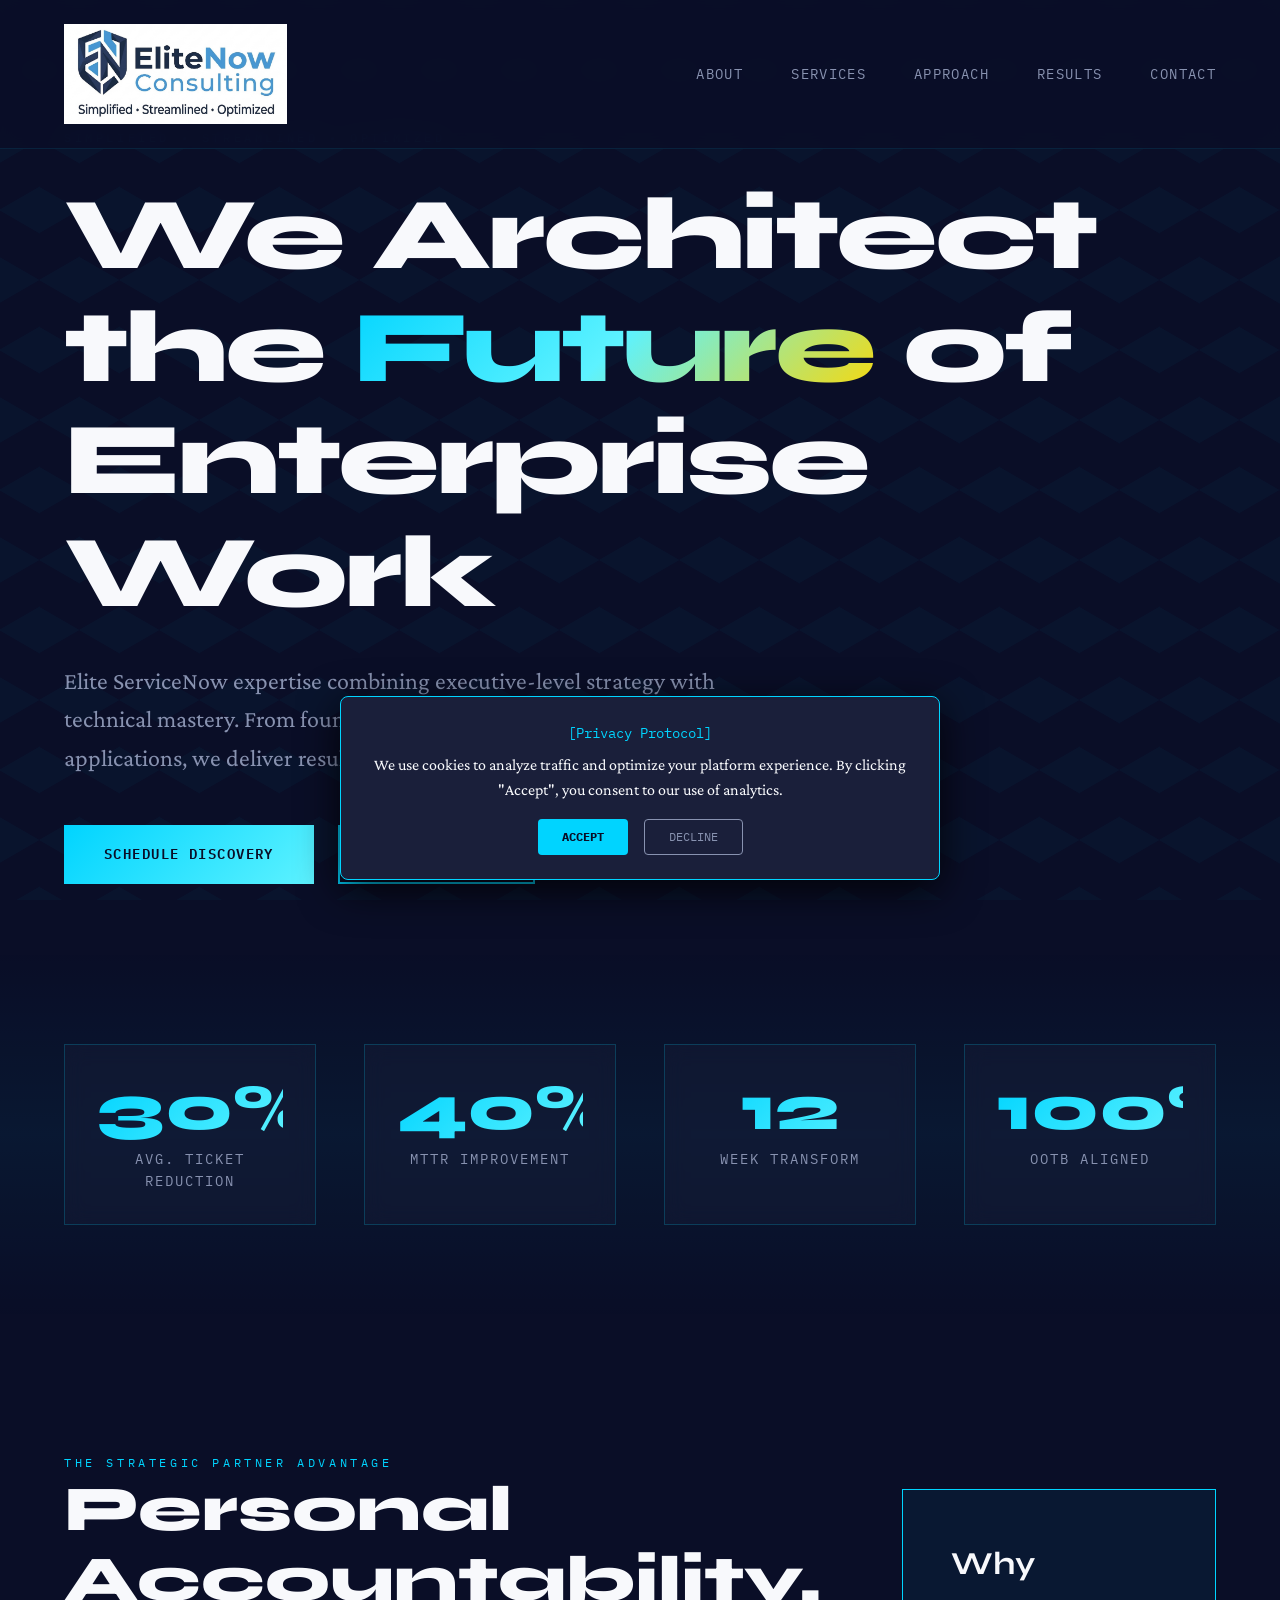
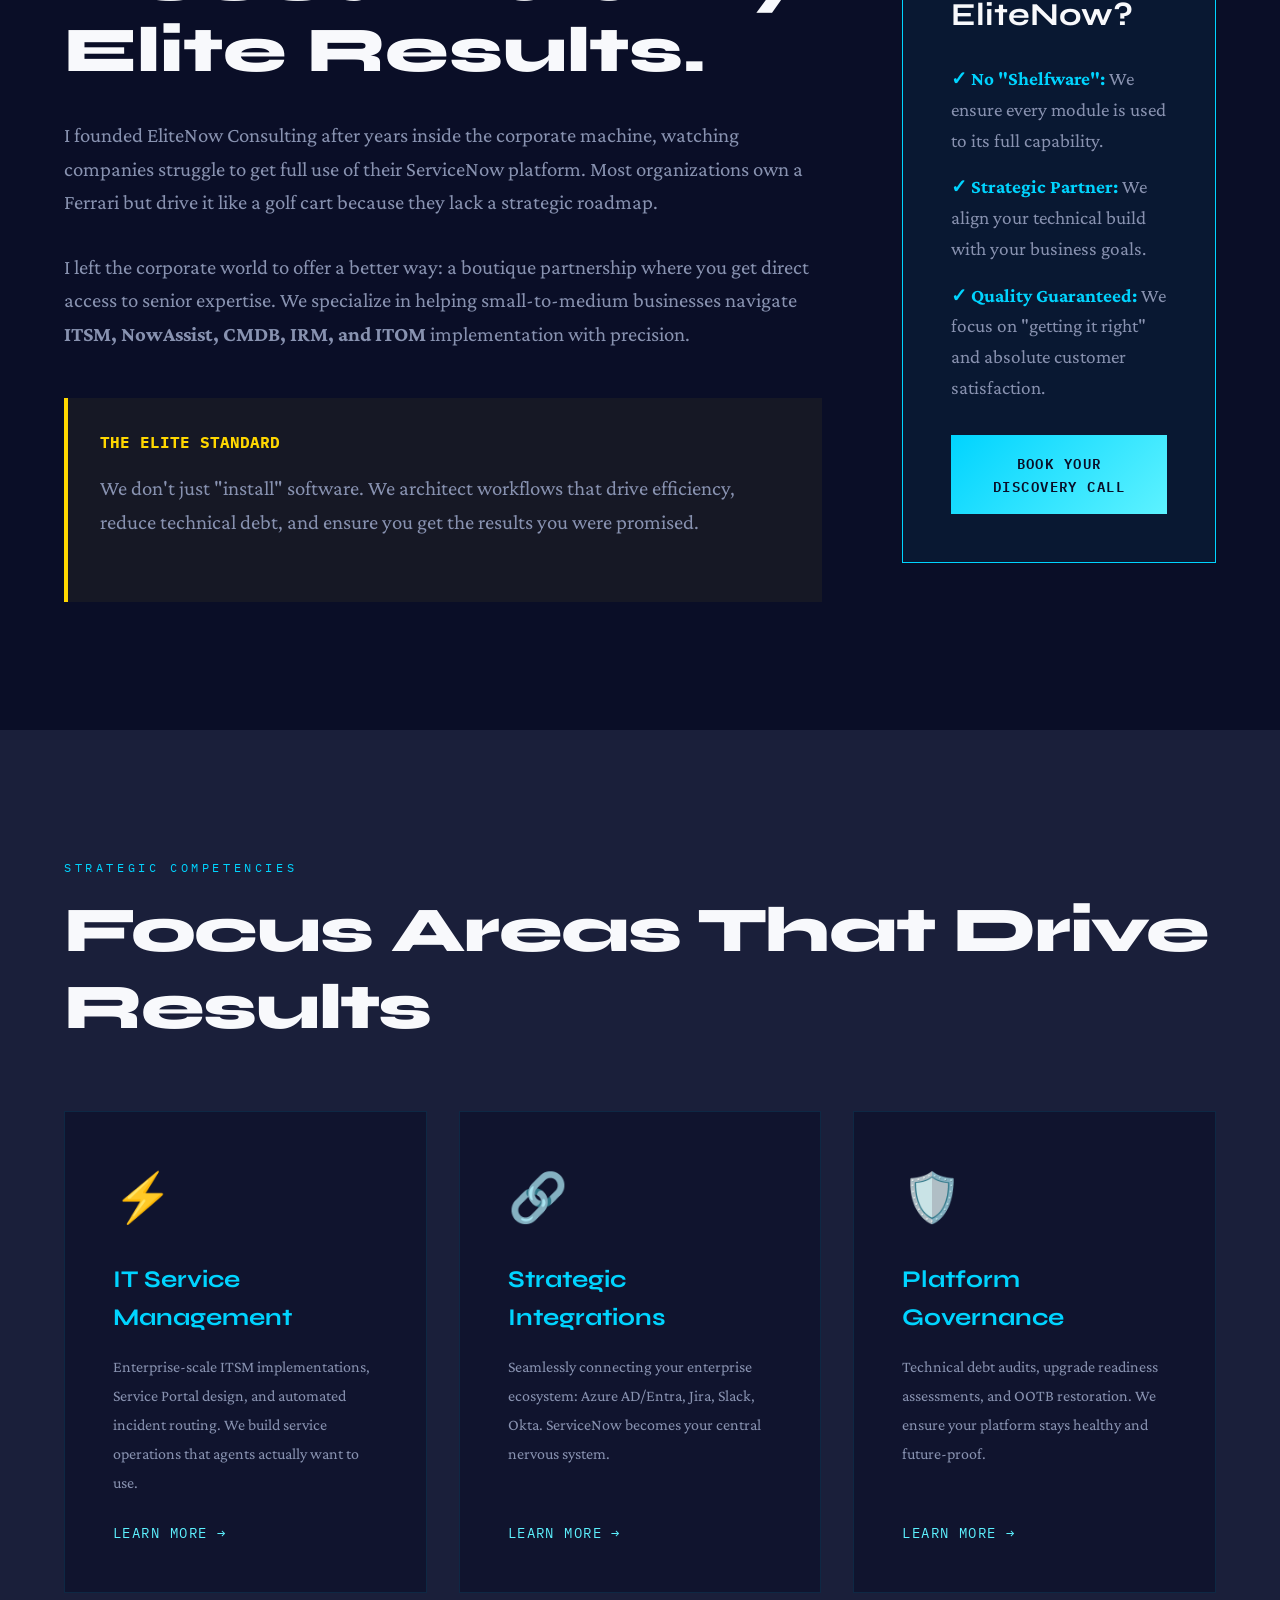
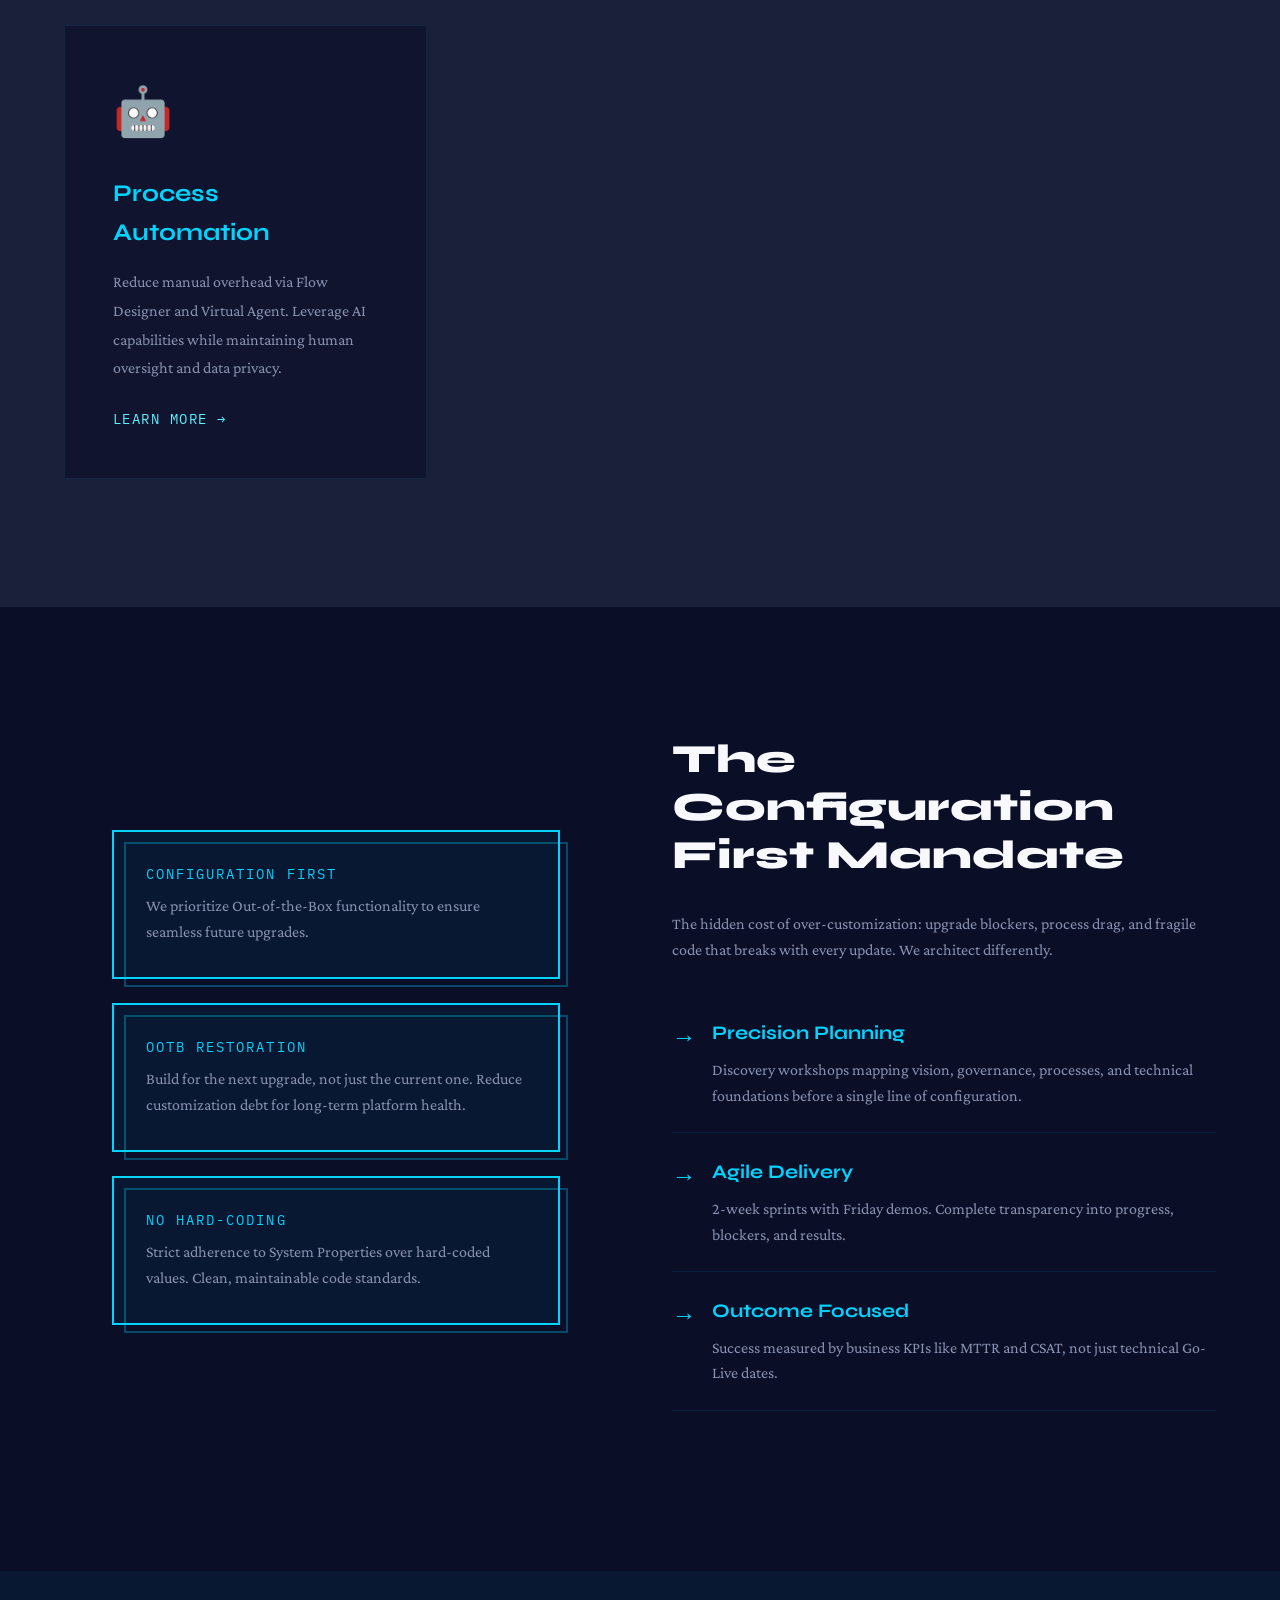
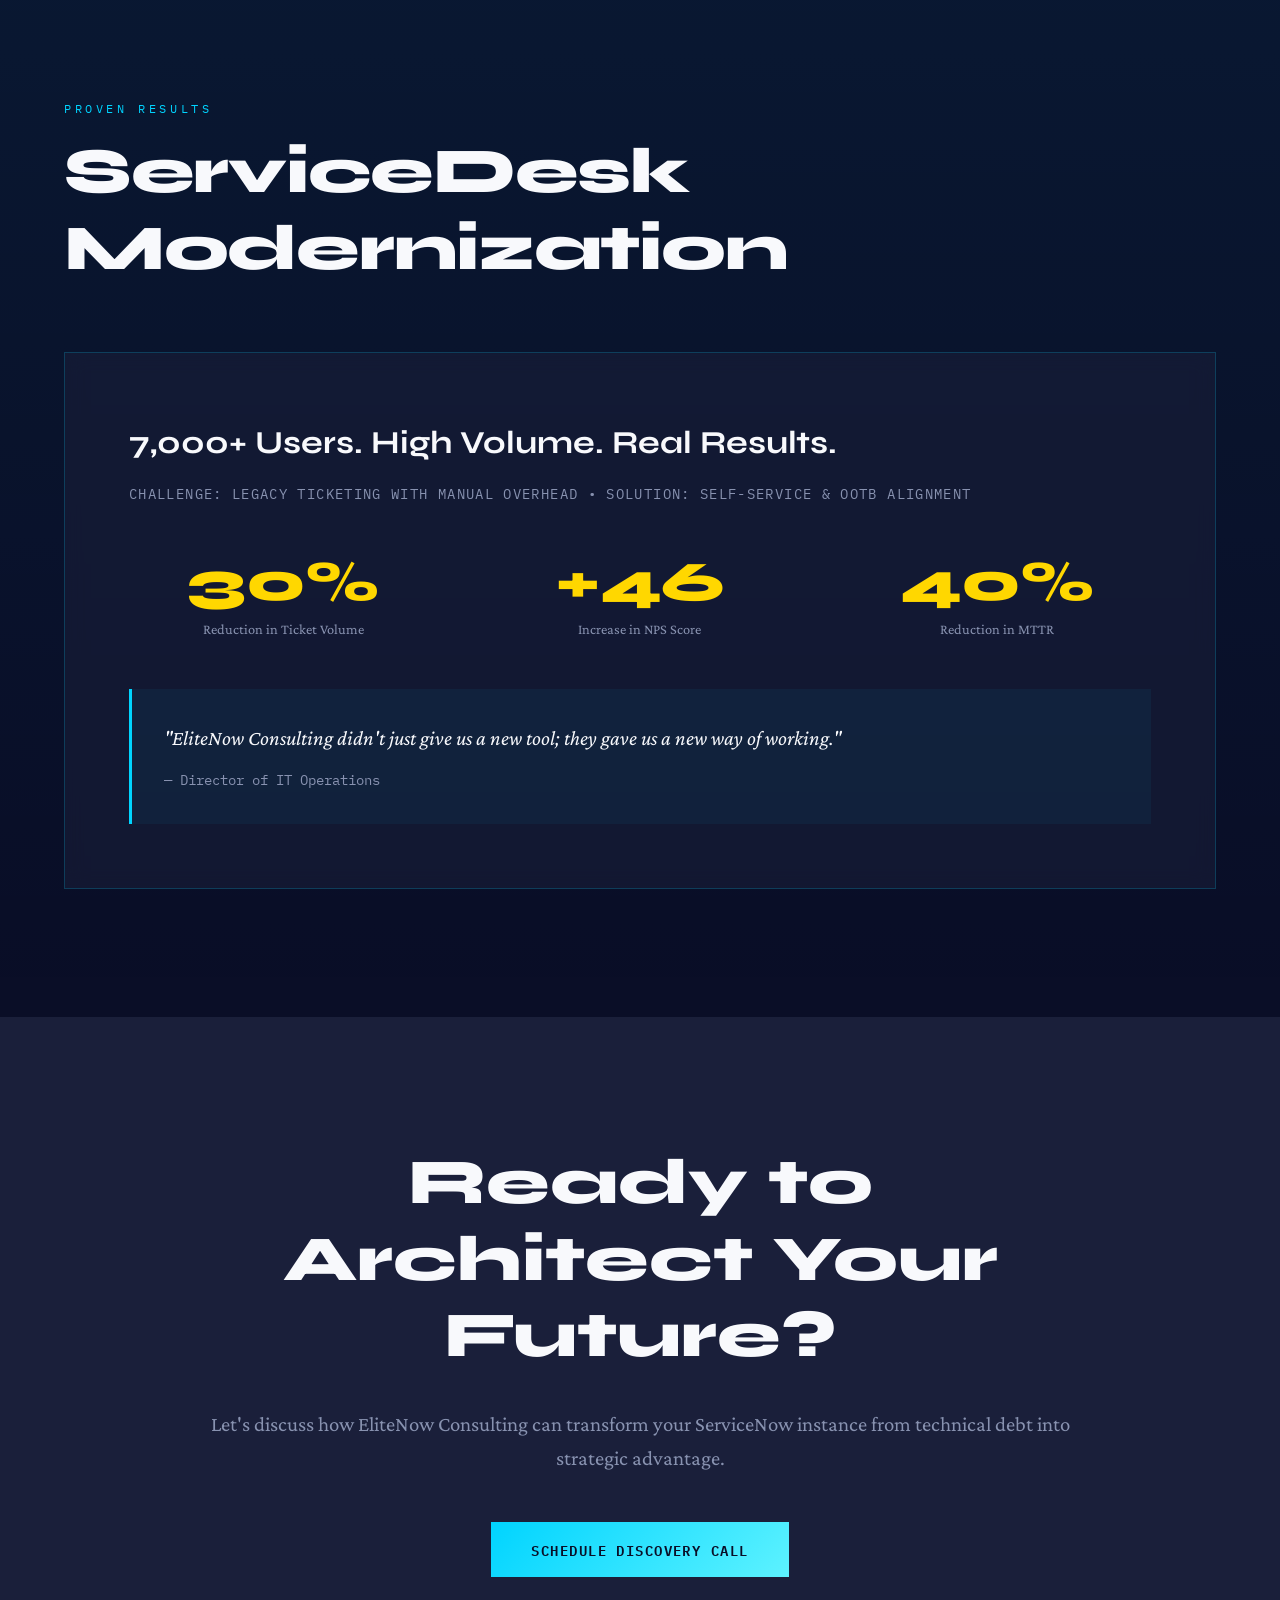
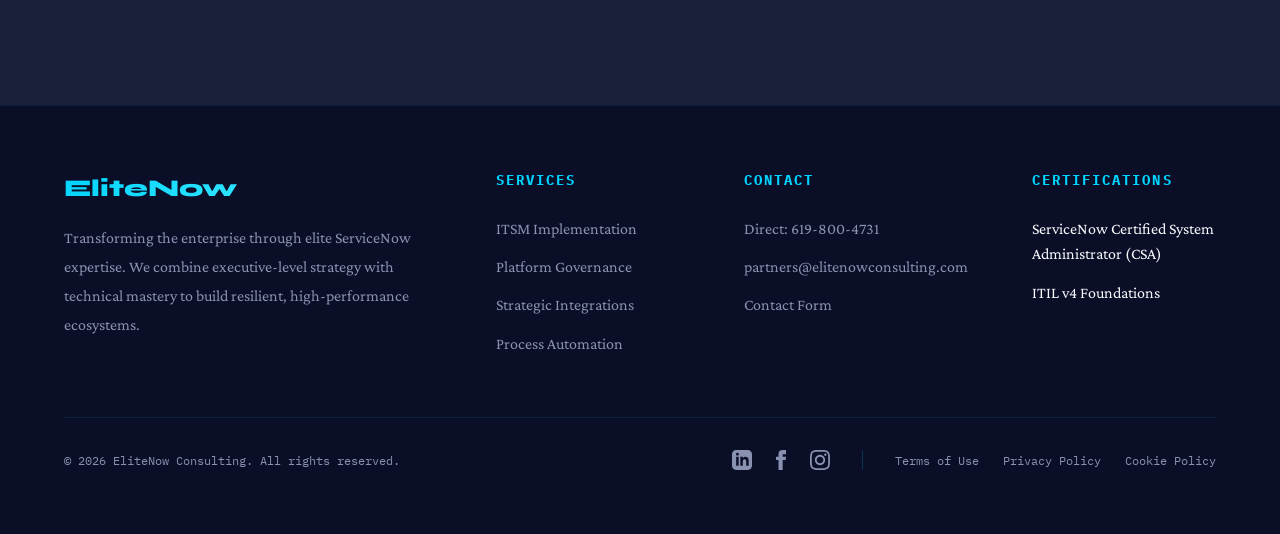
==== commit 80271a1b: "Add social links and policy links to footer" ====
--- a/index.html
+++ b/index.html
@@ -267,13 +267,26 @@
         </div>
         <div class="footer-bottom">
             <p>&copy; 2026 EliteNow Consulting. All rights reserved.</p>
-            <div class="policy-links">
-                <a href="terms-of-use.pdf" target="_blank" download>Terms of Use</a>
-                <a href="privacy-policy.pdf" target="_blank" download>Privacy Policy</a>
-                <a href="cookie-policy.pdf" target="_blank" download>Cookie Policy</a>
-            </div>
-        </div>
-    </footer>
+            
+            <div class="footer-bottom-right">
+                <div class="social-links">
+                    <a href="https://www.linkedin.com/company/elitenowconsulting" target="_blank" aria-label="LinkedIn">
+                        <svg viewBox="0 0 24 24" fill="currentColor" width="20" height="20"><path d="M19 0h-14c-2.761 0-5 2.239-5 5v14c0 2.761 2.239 5 5 5h14c2.762 0 5-2.239 5-5v-14c0-2.761-2.238-5-5-5zm-11 19h-3v-11h3v11zm-1.5-12.268c-.966 0-1.75-.79-1.75-1.764s.784-1.764 1.75-1.764 1.75.79 1.75 1.764-.783 1.764-1.75 1.764zm13.5 12.268h-3v-5.604c0-3.368-4-3.113-4 0v5.604h-3v-11h3v1.765c1.396-2.586 7-2.777 7 2.476v6.759z"/></svg>
+                    </a>
+                    <a href="https://www.facebook.com/elitenowconsulting" target="_blank" aria-label="Facebook">
+                        <svg viewBox="0 0 24 24" fill="currentColor" width="20" height="20"><path d="M9 8h-3v4h3v12h5v-12h3.642l.358-4h-4v-1.667c0-.955.192-1.333 1.115-1.333h2.885v-5h-3.808c-3.596 0-5.192 1.583-5.192 4.615v3.385z"/></svg>
+                    </a>
+                    <a href="https://www.instagram.com/elitenowconsulting" target="_blank" aria-label="Instagram">
+                        <svg viewBox="0 0 24 24" fill="currentColor" width="20" height="20"><path d="M12 2.163c3.204 0 3.584.012 4.85.07 3.252.148 4.771 1.691 4.919 4.919.058 1.265.069 1.645.069 4.849 0 3.205-.012 3.584-.069 4.849-.149 3.225-1.664 4.771-4.919 4.919-1.266.058-1.644.07-4.85.07-3.204 0-3.584-.012-4.849-.07-3.26-.149-4.771-1.699-4.919-4.92-.058-1.265-.07-1.644-.07-4.849 0-3.204.013-3.583.07-4.849.149-3.227 1.664-4.771 4.919-4.919 1.266-.057 1.645-.069 4.849-.07zm0-2.163c-3.259 0-3.667.014-4.947.072-4.358.2-6.78 2.618-6.98 6.98-.059 1.281-.073 1.689-.073 4.948 0 3.259.014 3.668.072 4.948.2 4.358 2.618 6.78 6.98 6.98 1.281.058 1.689.072 4.948.072 3.259 0 3.668-.014 4.948-.072 4.354-.2 6.782-2.618 6.979-6.98.059-1.28.073-1.689.073-4.948 0-3.259-.014-3.667-.072-4.947-.196-4.354-2.617-6.78-6.979-6.98-1.281-.059-1.69-.073-4.949-.073zm0 5.838c-3.403 0-6.162 2.759-6.162 6.162s2.759 6.163 6.162 6.163 6.162-2.759 6.162-6.163c0-3.403-2.759-6.162-6.162-6.162zm0 10.162c-2.209 0-4-1.79-4-4s1.791-4 4-4 4 1.79 4 4-1.791 4-4 4zm6.406-11.845c-.796 0-1.441.645-1.441 1.44s.645 1.44 1.441 1.44c.795 0 1.439-.645 1.439-1.44s-.644-1.44-1.439-1.44z"/></svg>
+                    </a>
+                </div>
+                <div class="policy-links">
+                    <a href="terms-of-use.pdf" target="_blank" download>Terms of Use</a>
+                    <a href="privacy-policy.pdf" target="_blank" download>Privacy Policy</a>
+                    <a href="cookie-policy.pdf" target="_blank" download>Cookie Policy</a>
+                </div>
+            </div>
+        </div>
 
     <div id="contact-modal" class="contact-modal">
         <div class="contact-modal-content">
--- a/style.css
+++ b/style.css
@@ -207,3 +207,48 @@
 .cookie-btn { padding: 0.6rem 1.5rem; font-family: 'IBM Plex Mono', monospace; font-size: 0.75rem; text-transform: uppercase; cursor: pointer; border-radius: 4px; transition: 0.3s; border: none; }
 .cookie-accept { background: #00d4ff; color: #0a0e27; font-weight: 700; }
 .cookie-decline { background: transparent; color: #8892b0; border: 1px solid #8892b0; }
+
+/* Social Media Links */
+.footer-bottom-right {
+    display: flex;
+    align-items: center;
+    gap: 2rem;
+}
+
+.social-links {
+    display: flex;
+    gap: 1.2rem;
+    align-items: center;
+    border-right: 1px solid rgba(0, 212, 255, 0.2);
+    padding-right: 2rem;
+}
+
+.social-links a {
+    color: var(--steel);
+    transition: all 0.3s ease;
+    display: flex;
+    align-items: center;
+    justify-content: center;
+}
+
+.social-links a:hover {
+    color: var(--electric-blue);
+    transform: translateY(-3px);
+    filter: drop-shadow(0 0 8px rgba(0, 212, 255, 0.4));
+}
+
+/* Responsive adjustment for the new footer layout */
+@media (max-width: 968px) {
+    .footer-bottom-right {
+        flex-direction: column;
+        gap: 1.5rem;
+    }
+    
+    .social-links {
+        border-right: none;
+        border-bottom: 1px solid rgba(0, 212, 255, 0.2);
+        padding-right: 0;
+        padding-bottom: 1.5rem;
+        justify-content: center;
+    }
+}
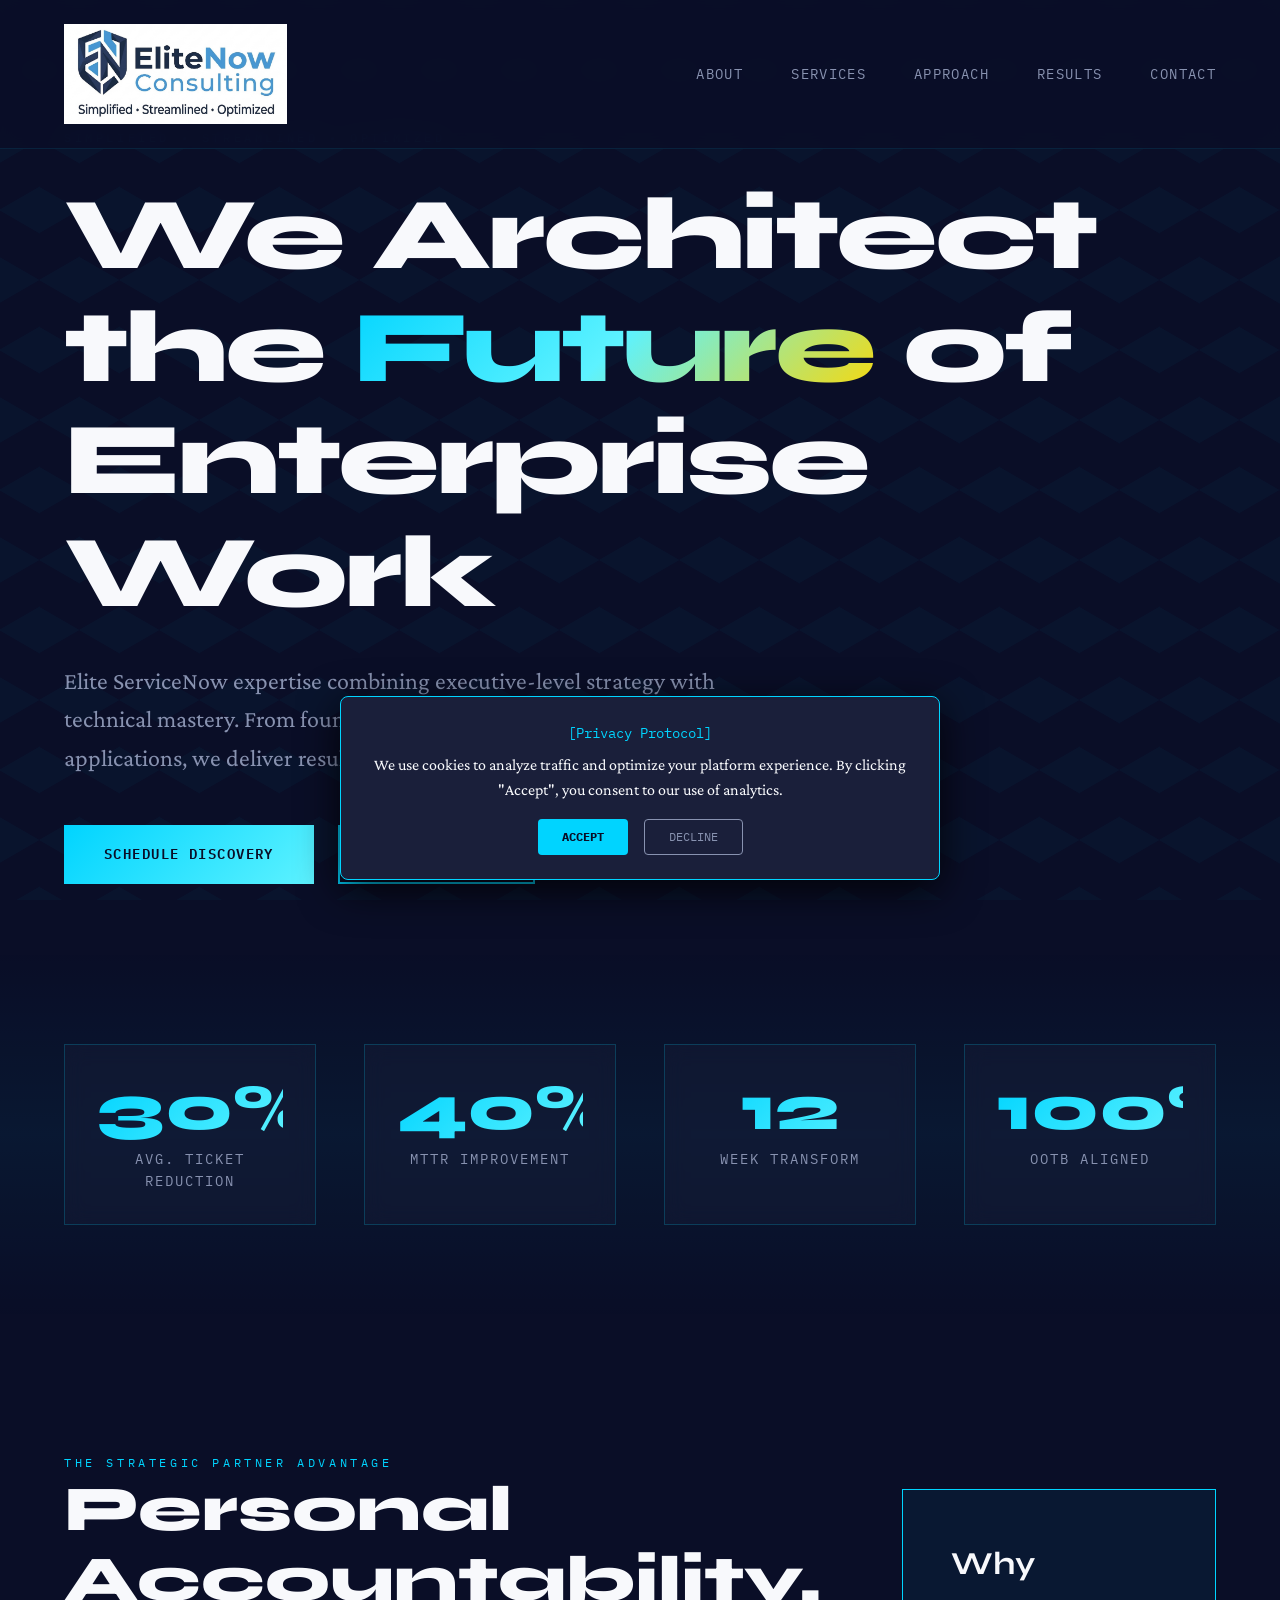
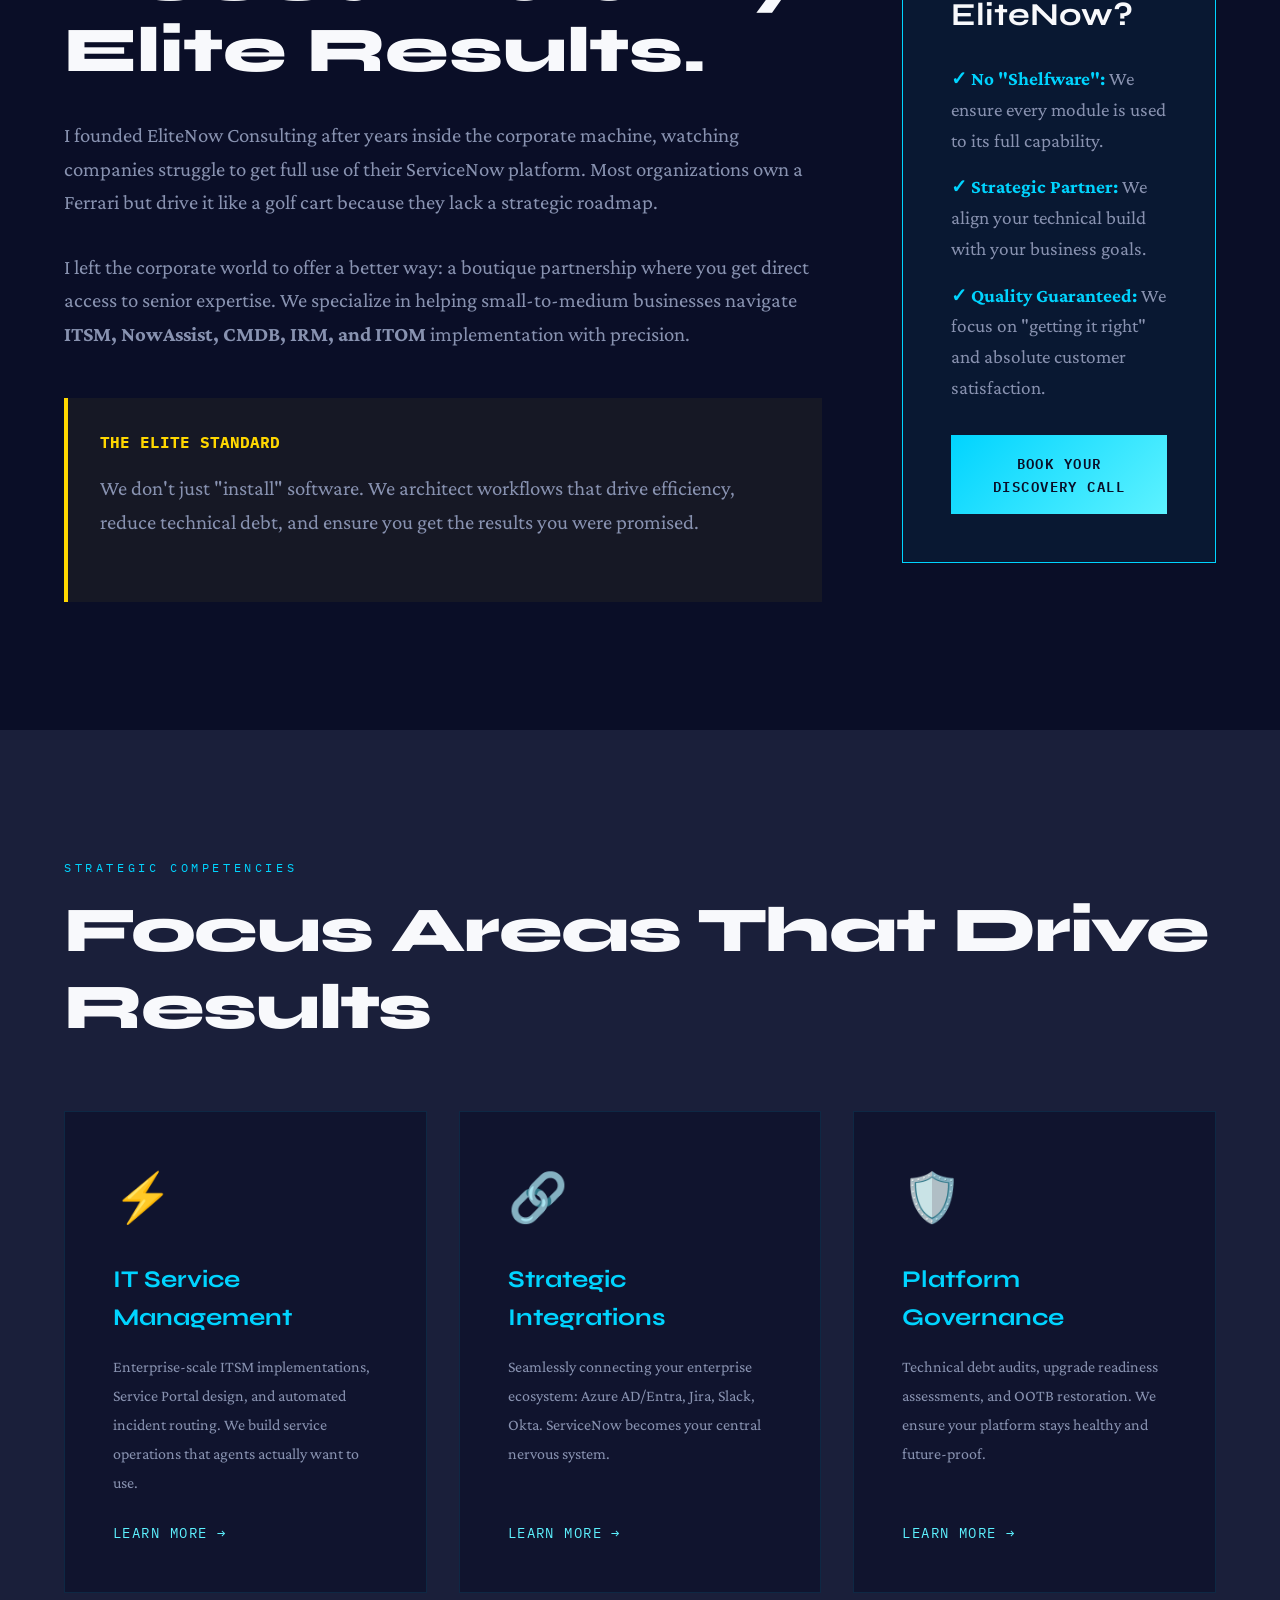
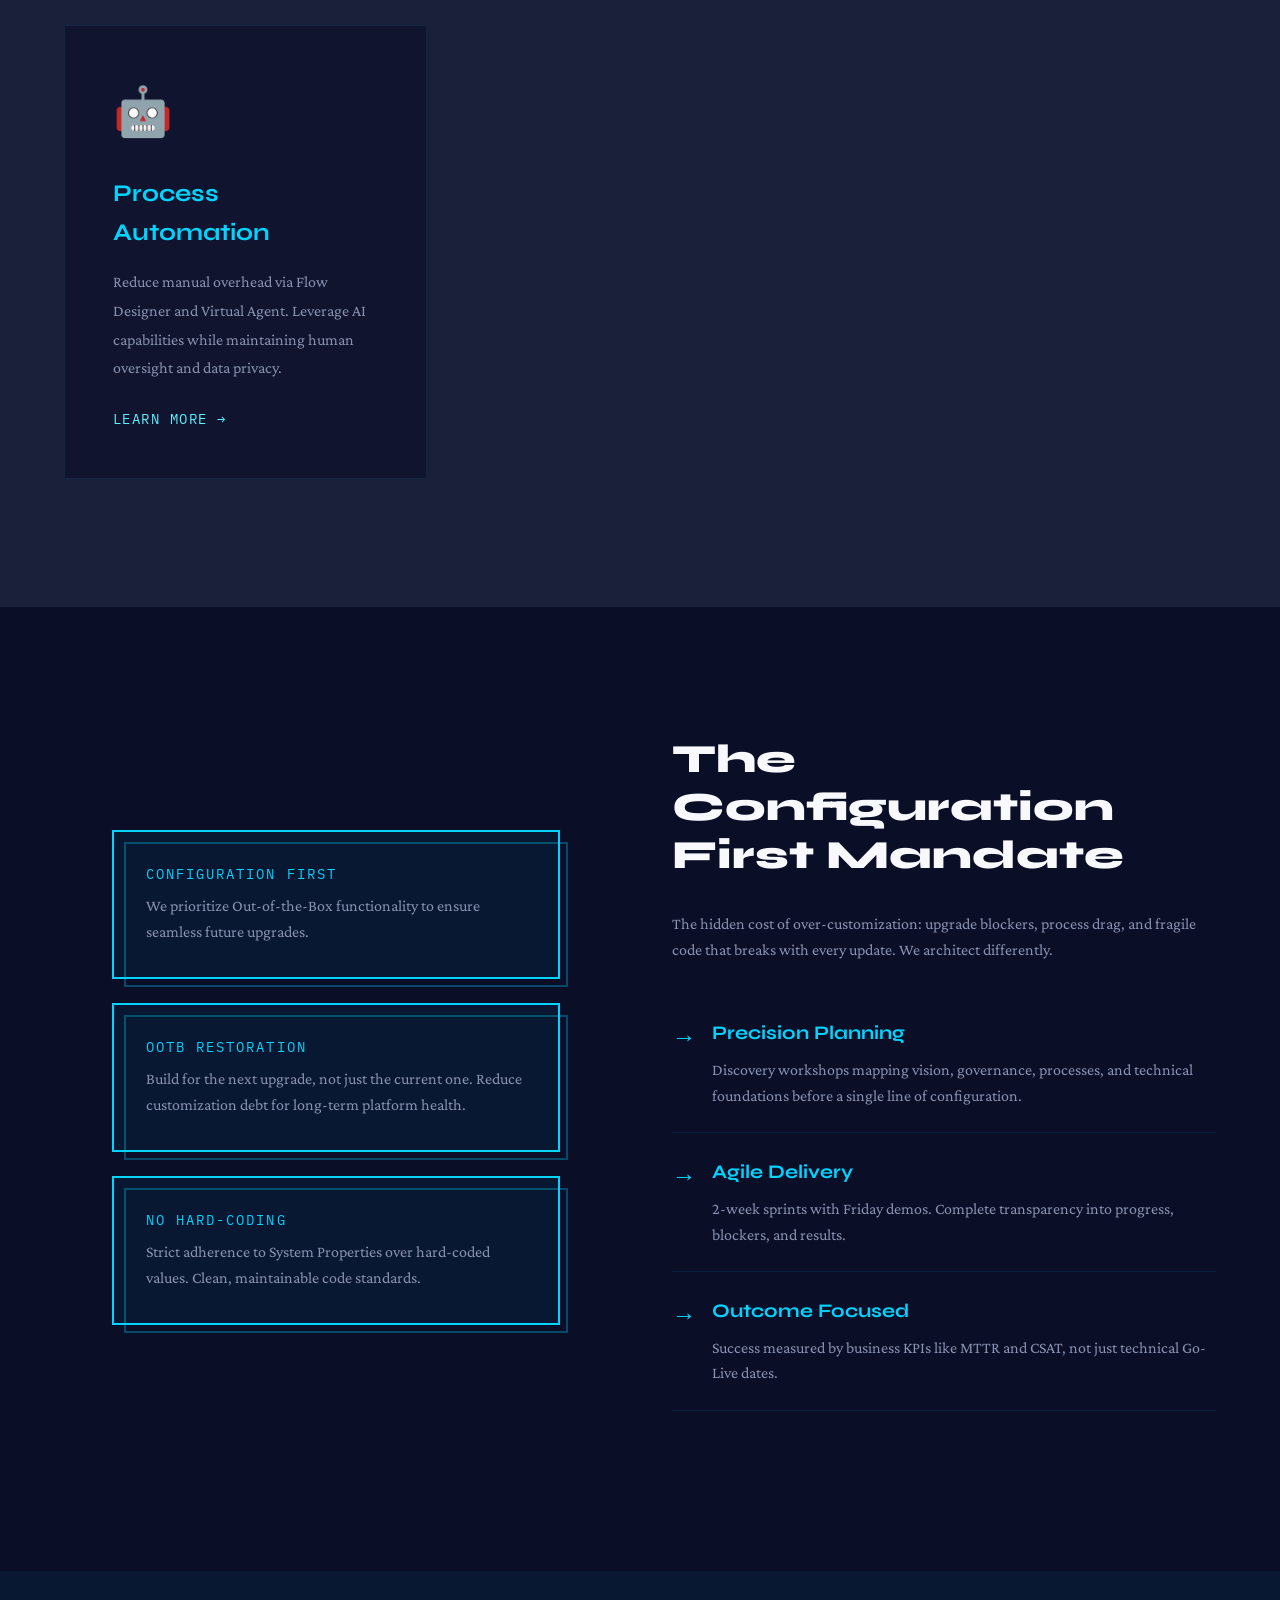
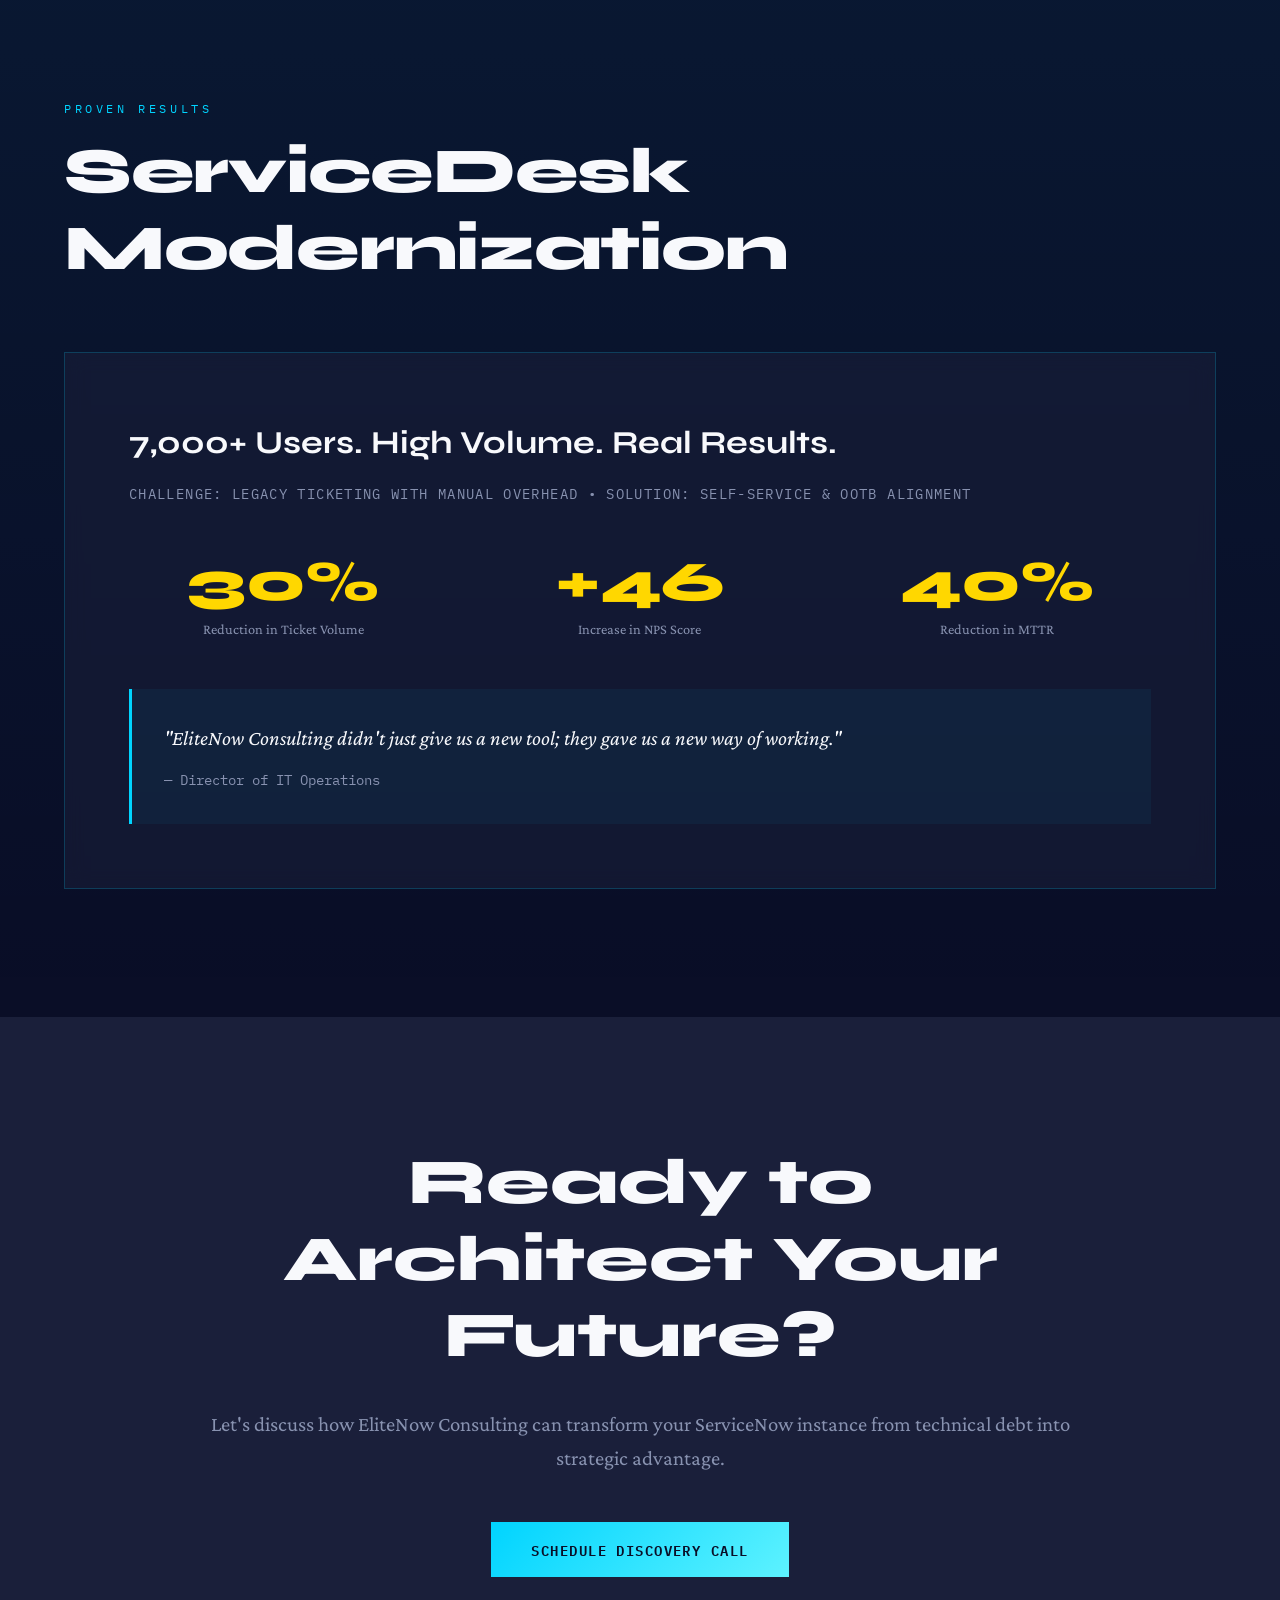
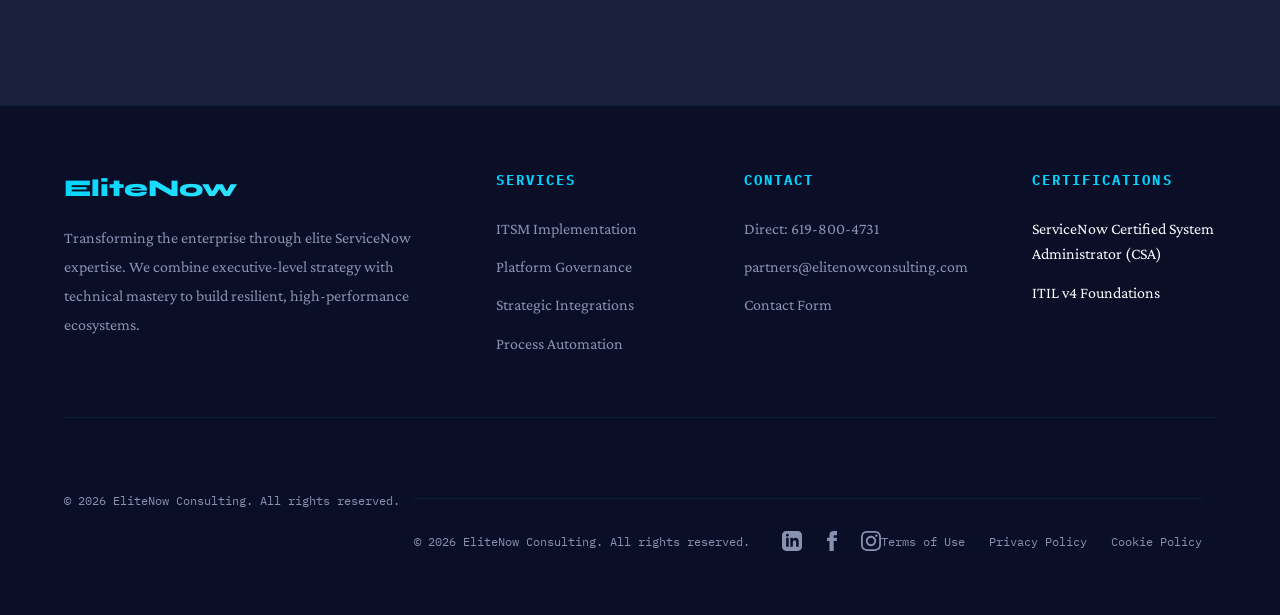
==== commit b2577d58: "Refactor footer structure and update policy links" ====
--- a/index.html
+++ b/index.html
@@ -268,7 +268,9 @@
         <div class="footer-bottom">
             <p>&copy; 2026 EliteNow Consulting. All rights reserved.</p>
             
-            <div class="footer-bottom-right">
+            <div class="footer-bottom">
+            <div class="footer-bottom-left">
+                <p>&copy; 2026 EliteNow Consulting. All rights reserved.</p>
                 <div class="social-links">
                     <a href="https://www.linkedin.com/company/elitenowconsulting" target="_blank" aria-label="LinkedIn">
                         <svg viewBox="0 0 24 24" fill="currentColor" width="20" height="20"><path d="M19 0h-14c-2.761 0-5 2.239-5 5v14c0 2.761 2.239 5 5 5h14c2.762 0 5-2.239 5-5v-14c0-2.761-2.238-5-5-5zm-11 19h-3v-11h3v11zm-1.5-12.268c-.966 0-1.75-.79-1.75-1.764s.784-1.764 1.75-1.764 1.75.79 1.75 1.764-.783 1.764-1.75 1.764zm13.5 12.268h-3v-5.604c0-3.368-4-3.113-4 0v5.604h-3v-11h3v1.765c1.396-2.586 7-2.777 7 2.476v6.759z"/></svg>
@@ -280,14 +282,14 @@
                         <svg viewBox="0 0 24 24" fill="currentColor" width="20" height="20"><path d="M12 2.163c3.204 0 3.584.012 4.85.07 3.252.148 4.771 1.691 4.919 4.919.058 1.265.069 1.645.069 4.849 0 3.205-.012 3.584-.069 4.849-.149 3.225-1.664 4.771-4.919 4.919-1.266.058-1.644.07-4.85.07-3.204 0-3.584-.012-4.849-.07-3.26-.149-4.771-1.699-4.919-4.92-.058-1.265-.07-1.644-.07-4.849 0-3.204.013-3.583.07-4.849.149-3.227 1.664-4.771 4.919-4.919 1.266-.057 1.645-.069 4.849-.07zm0-2.163c-3.259 0-3.667.014-4.947.072-4.358.2-6.78 2.618-6.98 6.98-.059 1.281-.073 1.689-.073 4.948 0 3.259.014 3.668.072 4.948.2 4.358 2.618 6.78 6.98 6.98 1.281.058 1.689.072 4.948.072 3.259 0 3.668-.014 4.948-.072 4.354-.2 6.782-2.618 6.979-6.98.059-1.28.073-1.689.073-4.948 0-3.259-.014-3.667-.072-4.947-.196-4.354-2.617-6.78-6.979-6.98-1.281-.059-1.69-.073-4.949-.073zm0 5.838c-3.403 0-6.162 2.759-6.162 6.162s2.759 6.163 6.162 6.163 6.162-2.759 6.162-6.163c0-3.403-2.759-6.162-6.162-6.162zm0 10.162c-2.209 0-4-1.79-4-4s1.791-4 4-4 4 1.79 4 4-1.791 4-4 4zm6.406-11.845c-.796 0-1.441.645-1.441 1.44s.645 1.44 1.441 1.44c.795 0 1.439-.645 1.439-1.44s-.644-1.44-1.439-1.44z"/></svg>
                     </a>
                 </div>
-                <div class="policy-links">
-                    <a href="terms-of-use.pdf" target="_blank" download>Terms of Use</a>
-                    <a href="privacy-policy.pdf" target="_blank" download>Privacy Policy</a>
-                    <a href="cookie-policy.pdf" target="_blank" download>Cookie Policy</a>
-                </div>
-            </div>
-        </div>
-
+            </div>
+            
+            <div class="policy-links">
+                <a href="terms-of-use.pdf" target="_blank" download>Terms of Use</a>
+                <a href="privacy-policy.pdf" target="_blank" download>Privacy Policy</a>
+                <a href="cookie-policy.pdf" target="_blank" download>Cookie Policy</a>
+            </div>
+        </div>
     <div id="contact-modal" class="contact-modal">
         <div class="contact-modal-content">
             <button class="modal-close" id="modal-close" onclick="closeContactModal()">&times;</button>
--- a/style.css
+++ b/style.css
@@ -208,19 +208,17 @@
 .cookie-accept { background: #00d4ff; color: #0a0e27; font-weight: 700; }
 .cookie-decline { background: transparent; color: #8892b0; border: 1px solid #8892b0; }
 
-/* Social Media Links */
-.footer-bottom-right {
-    display: flex;
-    align-items: center;
-    gap: 2rem;
+/* Social Media Links - Grouped with Copyright */
+.footer-bottom-left {
+    display: flex;
+    align-items: center;
+    gap: 2rem; /* Creates space between the text and the icons */
 }
 
 .social-links {
     display: flex;
     gap: 1.2rem;
     align-items: center;
-    border-right: 1px solid rgba(0, 212, 255, 0.2);
-    padding-right: 2rem;
 }
 
 .social-links a {
@@ -237,18 +235,10 @@
     filter: drop-shadow(0 0 8px rgba(0, 212, 255, 0.4));
 }
 
-/* Responsive adjustment for the new footer layout */
+/* Responsive adjustment for mobile screens */
 @media (max-width: 968px) {
-    .footer-bottom-right {
+    .footer-bottom-left {
         flex-direction: column;
-        gap: 1.5rem;
+        gap: 1rem;
     }
-    
-    .social-links {
-        border-right: none;
-        border-bottom: 1px solid rgba(0, 212, 255, 0.2);
-        padding-right: 0;
-        padding-bottom: 1.5rem;
-        justify-content: center;
-    }
-}
+}
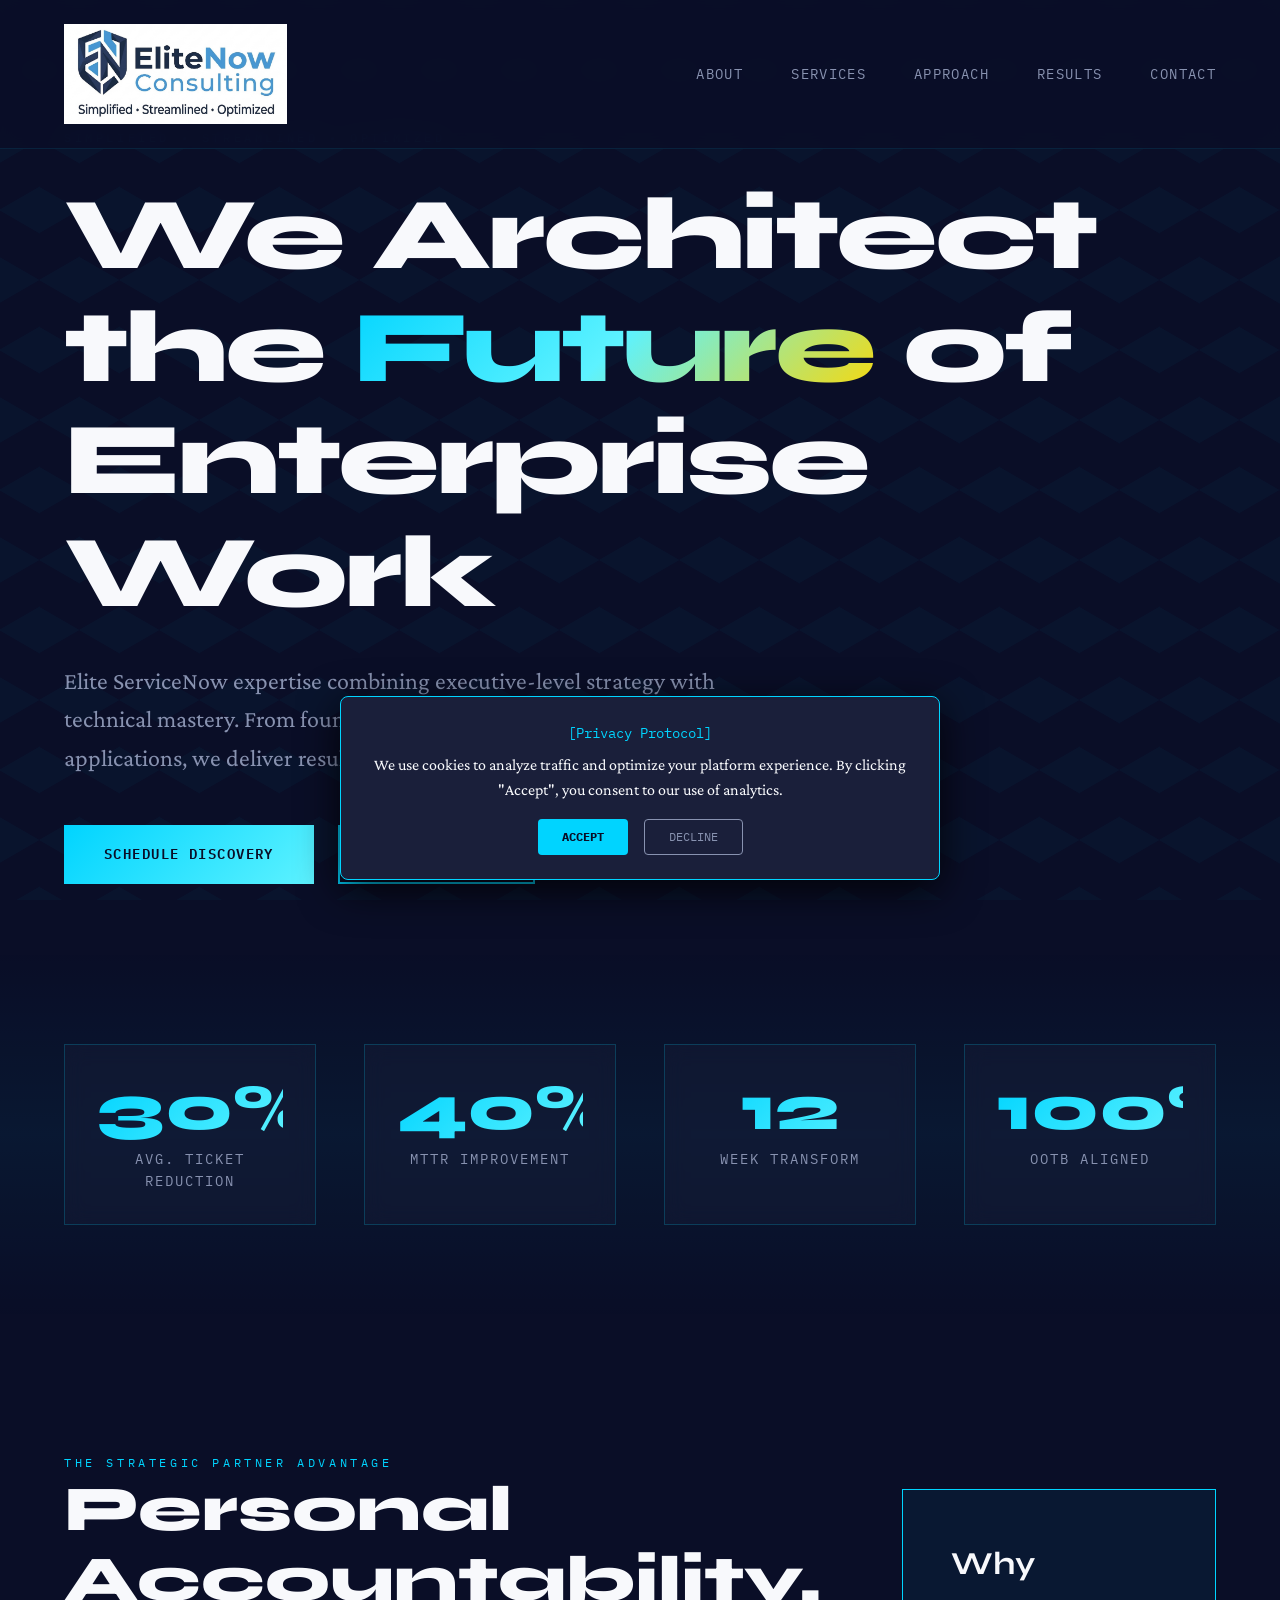
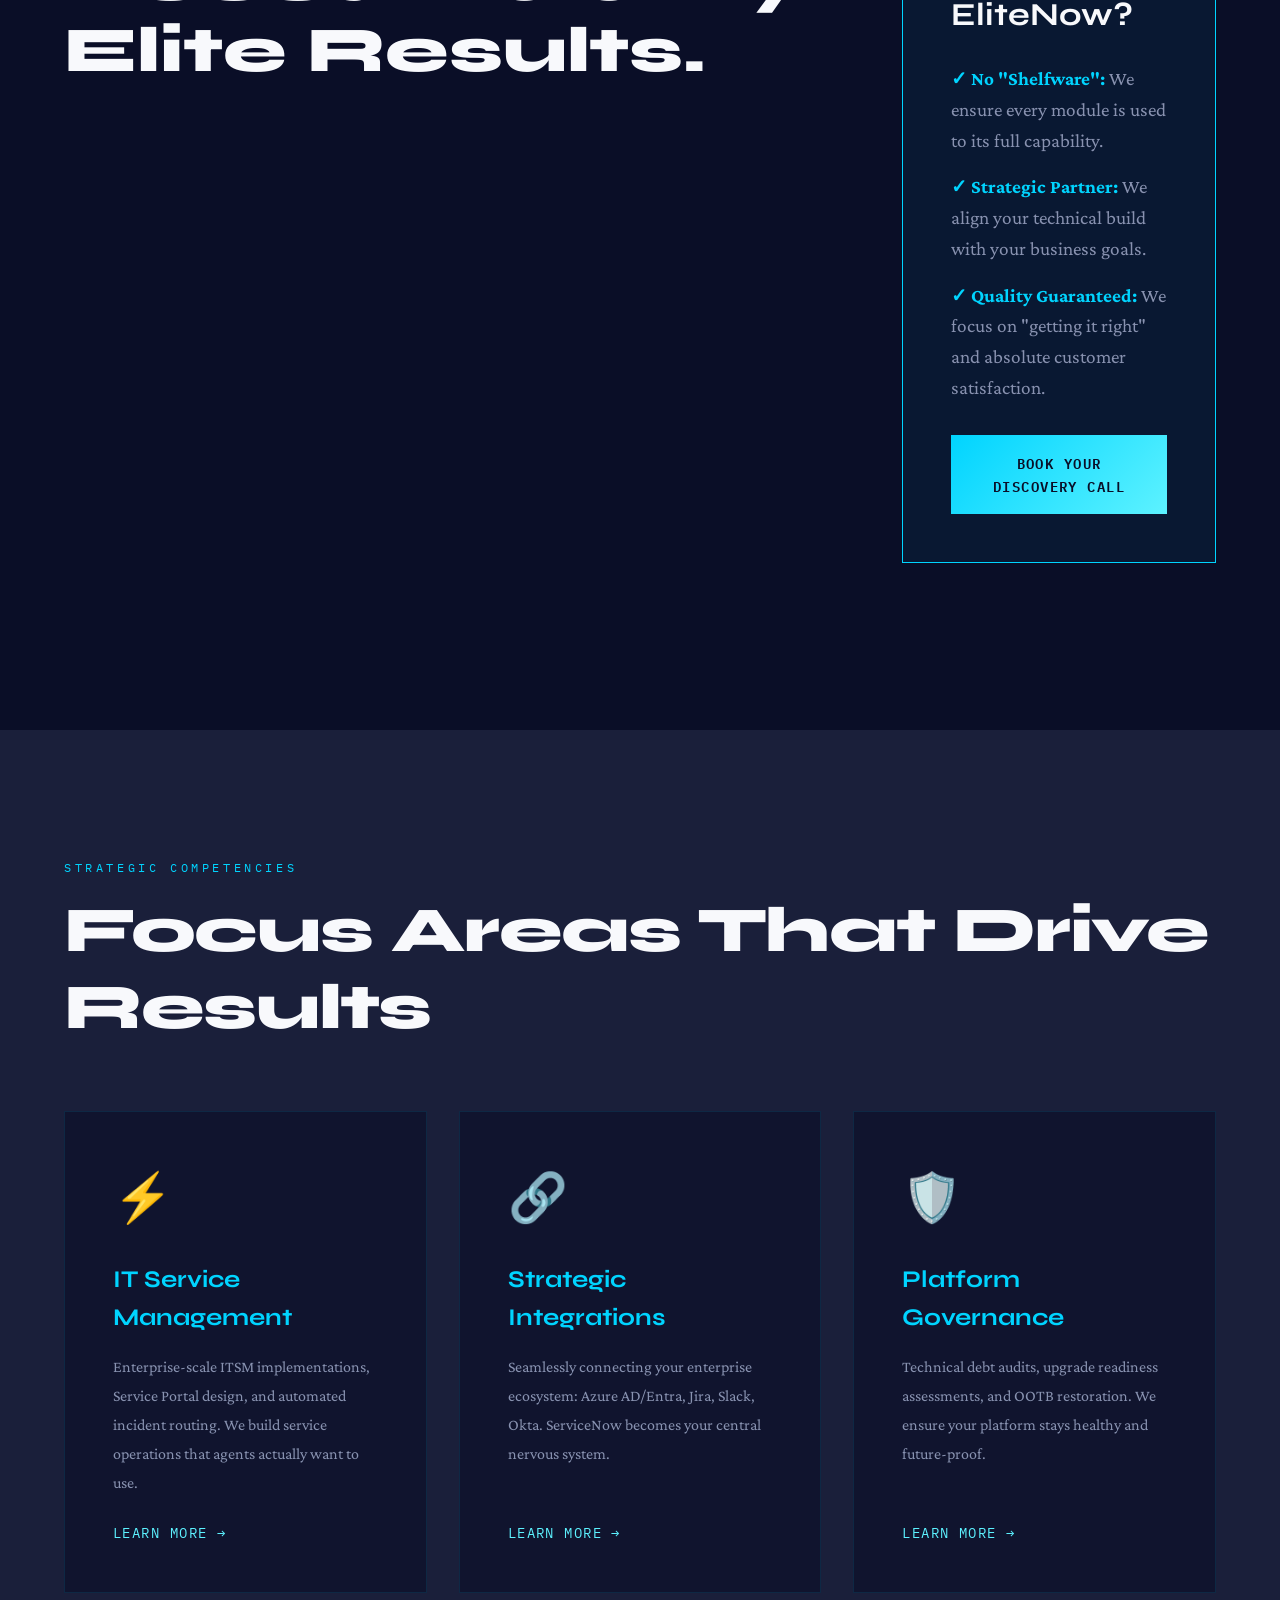
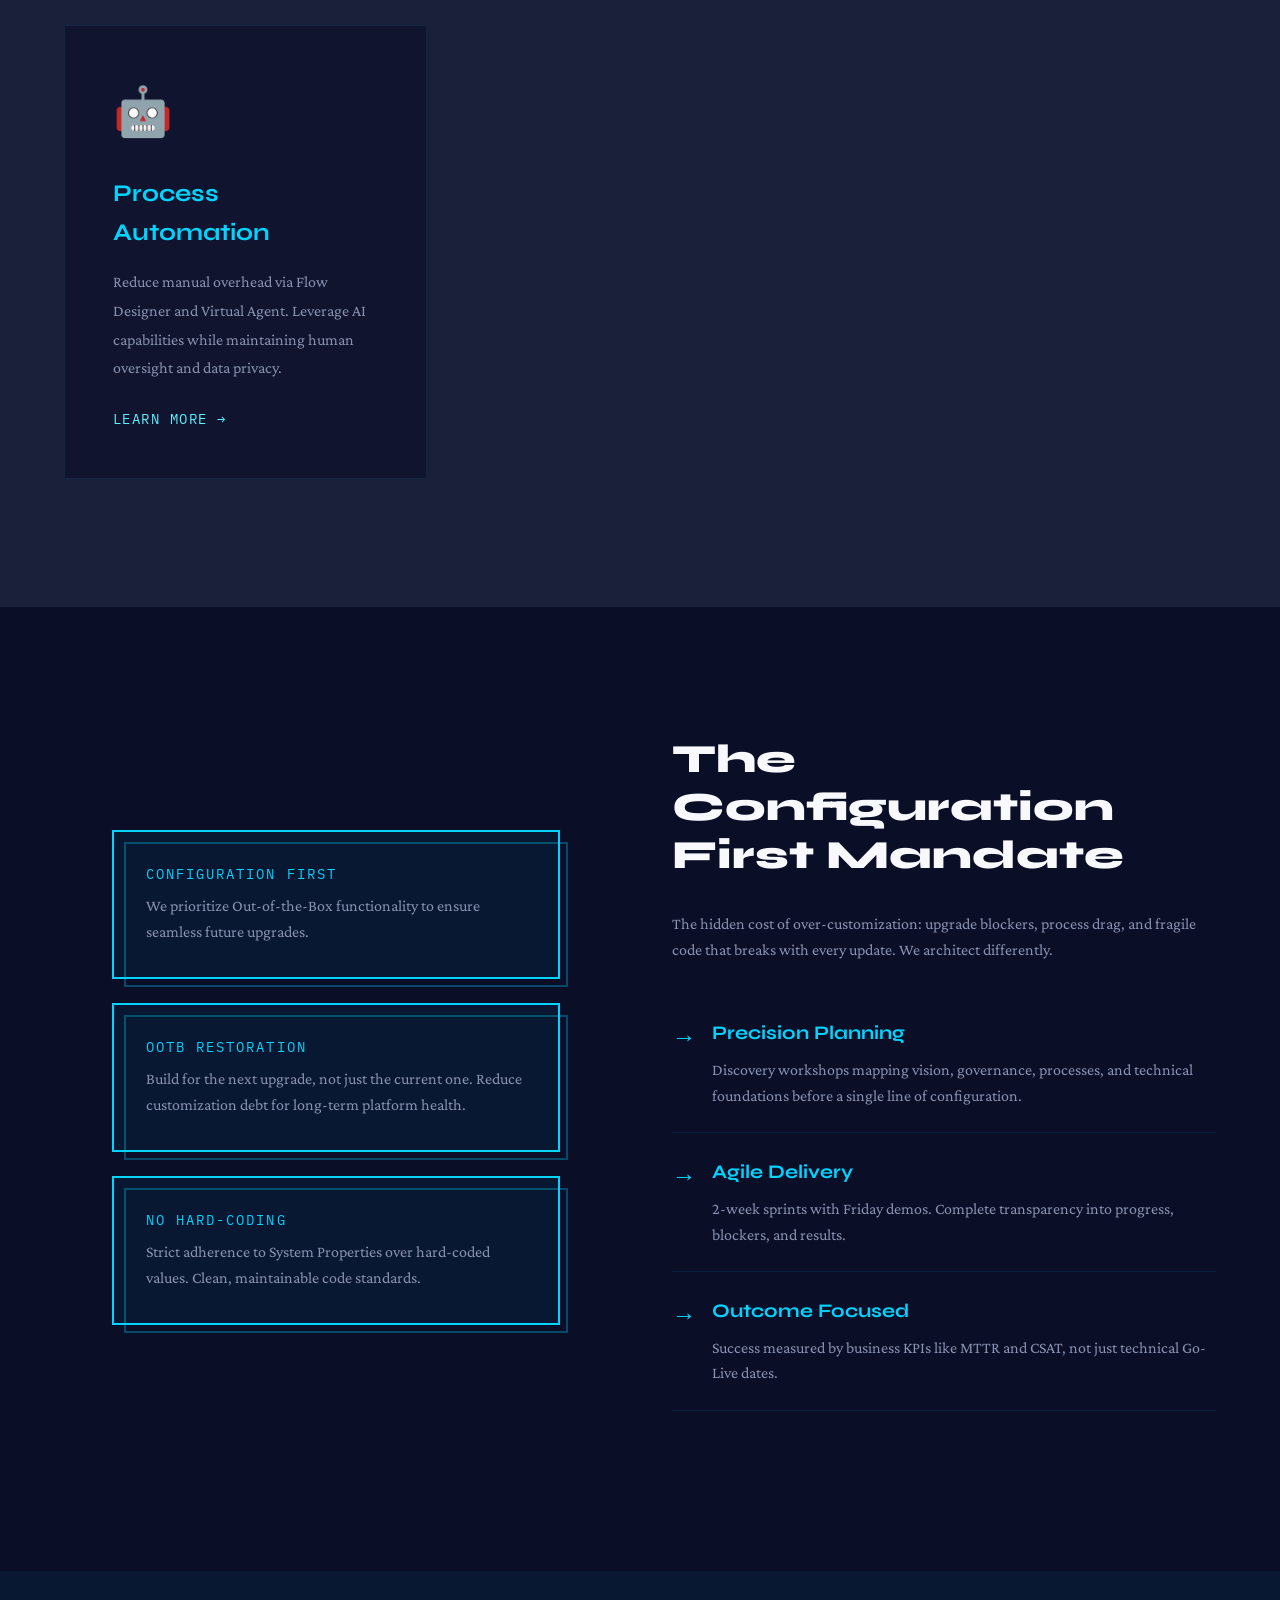
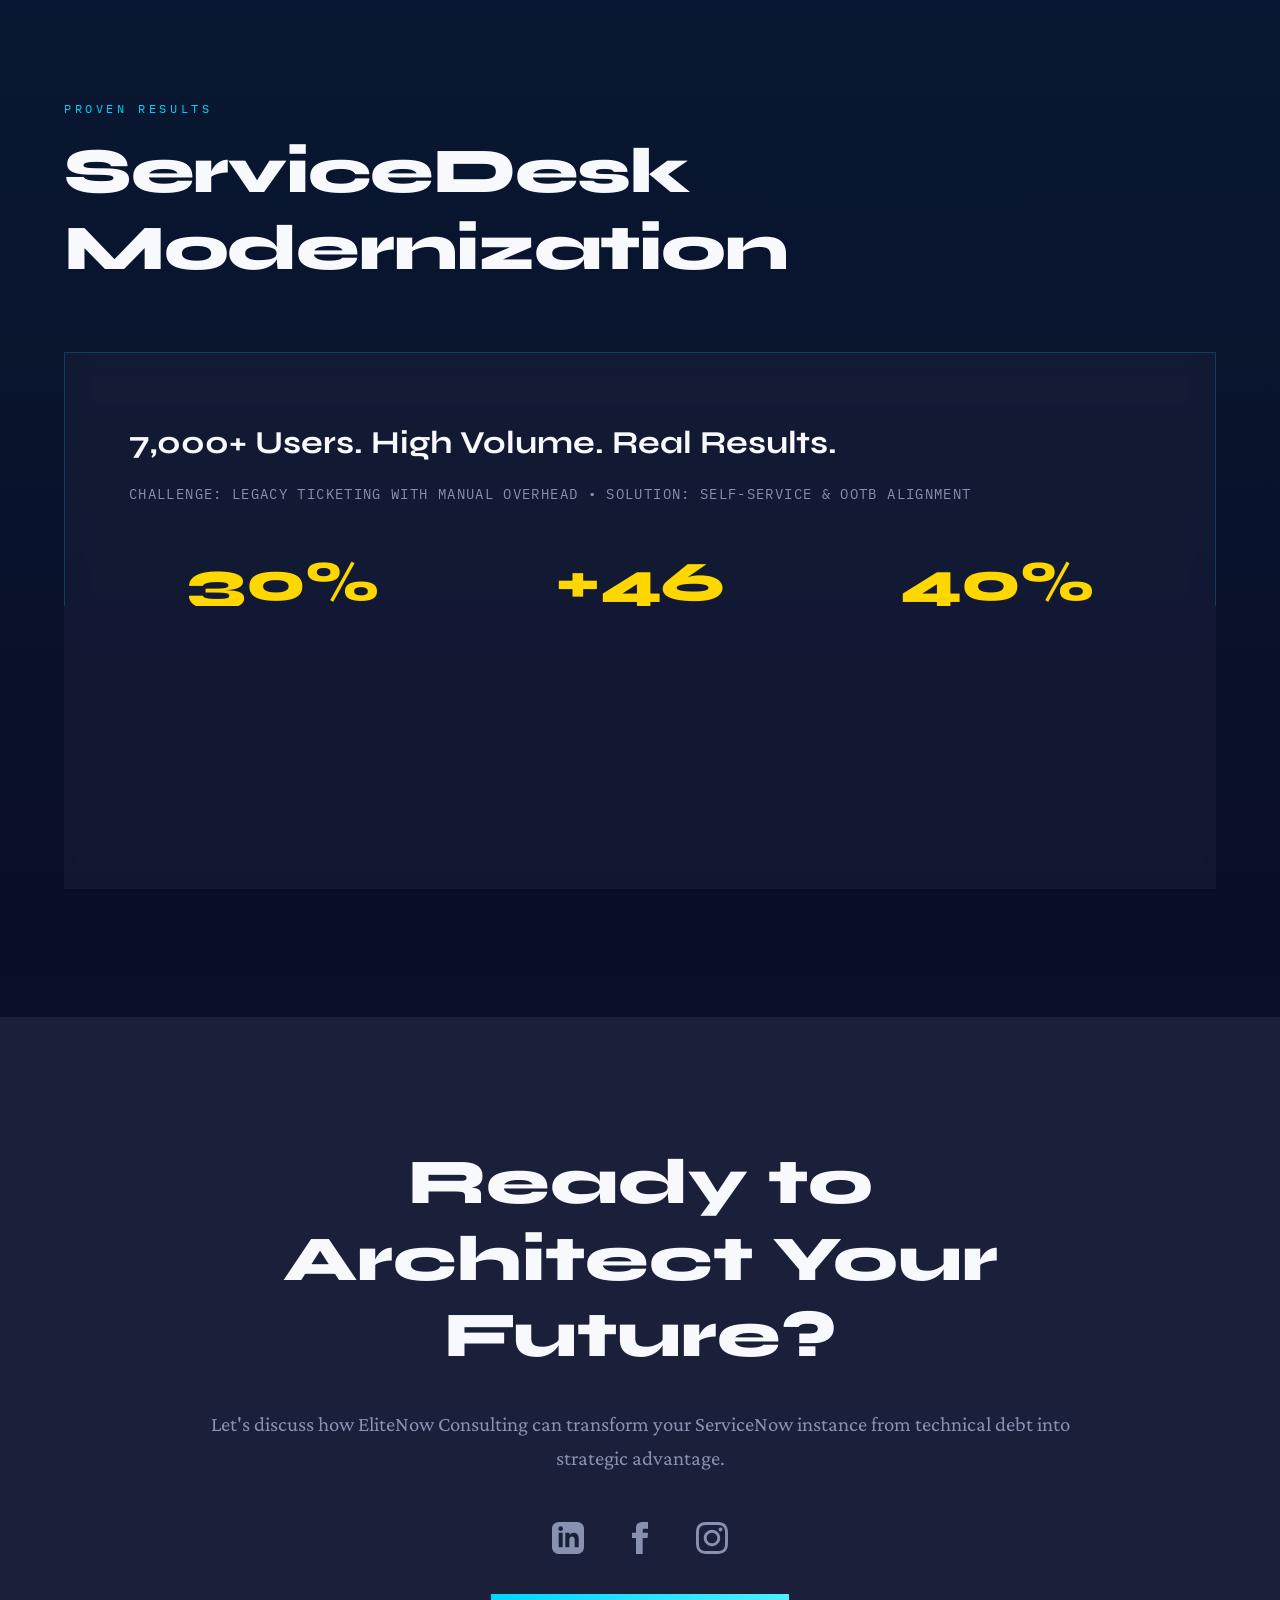
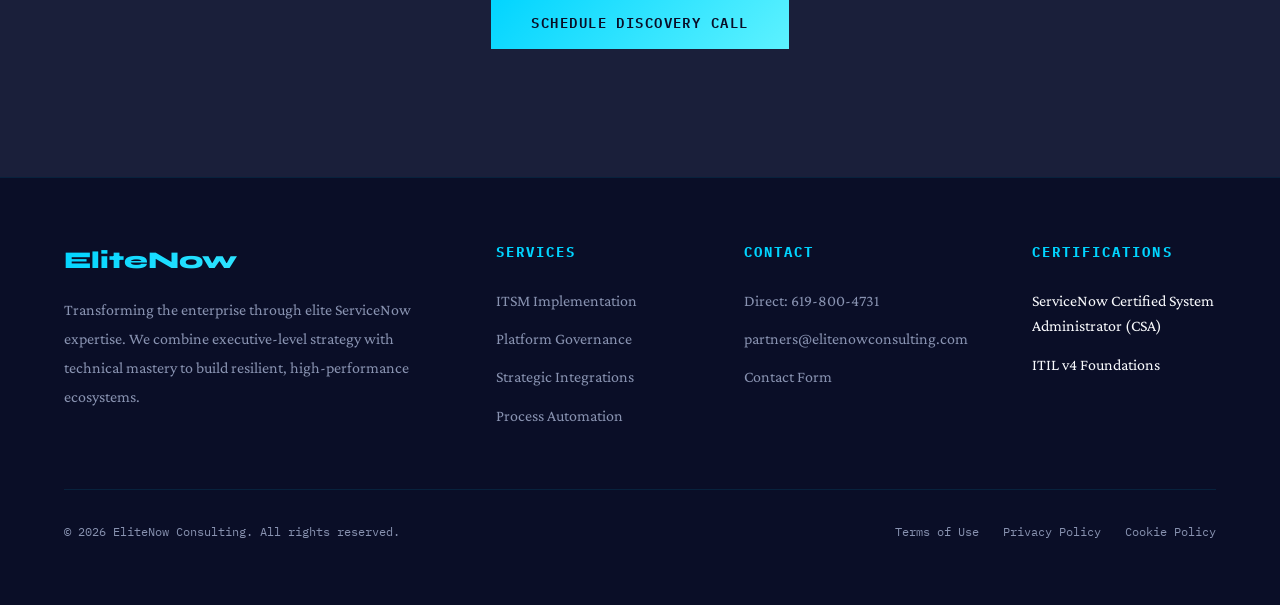
==== commit cba23a7a: "Refactor footer and add social media links Removed duplicate footer content and added social links." ====
--- a/index.html
+++ b/index.html
@@ -227,7 +227,22 @@
     <section id="contact" class="cta-section">
         <div class="cta-container fade-in">
             <h2>Ready to Architect Your Future?</h2>
-            <p>Let's discuss how EliteNow Consulting can transform your ServiceNow instance from technical debt into strategic advantage.</p>
+            <p>
+                Let's discuss how EliteNow Consulting can transform your ServiceNow instance from technical debt into strategic advantage.
+            </p>
+            
+            <div class="centered-social-links">
+                <a href="https://www.linkedin.com/company/elitenowconsulting" target="_blank" aria-label="LinkedIn">
+                    <svg viewBox="0 0 24 24" fill="currentColor" width="32" height="32"><path d="M19 0h-14c-2.761 0-5 2.239-5 5v14c0 2.761 2.239 5 5 5h14c2.762 0 5-2.239 5-5v-14c0-2.761-2.238-5-5-5zm-11 19h-3v-11h3v11zm-1.5-12.268c-.966 0-1.75-.79-1.75-1.764s.784-1.764 1.75-1.764 1.75.79 1.75 1.764-.783 1.764-1.75 1.764zm13.5 12.268h-3v-5.604c0-3.368-4-3.113-4 0v5.604h-3v-11h3v1.765c1.396-2.586 7-2.777 7 2.476v6.759z"/></svg>
+                </a>
+                <a href="https://www.facebook.com/elitenowconsulting" target="_blank" aria-label="Facebook">
+                    <svg viewBox="0 0 24 24" fill="currentColor" width="32" height="32"><path d="M9 8h-3v4h3v12h5v-12h3.642l.358-4h-4v-1.667c0-.955.192-1.333 1.115-1.333h2.885v-5h-3.808c-3.596 0-5.192 1.583-5.192 4.615v3.385z"/></svg>
+                </a>
+                <a href="https://www.instagram.com/elitenowconsulting" target="_blank" aria-label="Instagram">
+                    <svg viewBox="0 0 24 24" fill="currentColor" width="32" height="32"><path d="M12 2.163c3.204 0 3.584.012 4.85.07 3.252.148 4.771 1.691 4.919 4.919.058 1.265.069 1.645.069 4.849 0 3.205-.012 3.584-.069 4.849-.149 3.225-1.664 4.771-4.919 4.919-1.266.058-1.644.07-4.85.07-3.204 0-3.584-.012-4.849-.07-3.26-.149-4.771-1.699-4.919-4.92-.058-1.265-.07-1.644-.07-4.849 0-3.204.013-3.583.07-4.849.149-3.227 1.664-4.771 4.919-4.919 1.266-.057 1.645-.069 4.849-.07zm0-2.163c-3.259 0-3.667.014-4.947.072-4.358.2-6.78 2.618-6.98 6.98-.059 1.281-.073 1.689-.073 4.948 0 3.259.014 3.668.072 4.948.2 4.358 2.618 6.78 6.98 6.98 1.281.058 1.689.072 4.948.072 3.259 0 3.668-.014 4.948-.072 4.354-.2 6.782-2.618 6.979-6.98.059-1.28.073-1.689.073-4.948 0-3.259-.014-3.667-.072-4.947-.196-4.354-2.617-6.78-6.979-6.98-1.281-.059-1.69-.073-4.949-.073zm0 5.838c-3.403 0-6.162 2.759-6.162 6.162s2.759 6.163 6.162 6.163 6.162-2.759 6.162-6.163c0-3.403-2.759-6.162-6.162-6.162zm0 10.162c-2.209 0-4-1.79-4-4s1.791-4 4-4 4 1.79 4 4-1.791 4-4 4zm6.406-11.845c-.796 0-1.441.645-1.441 1.44s.645 1.44 1.441 1.44c.795 0 1.439-.645 1.439-1.44s-.644-1.44-1.439-1.44z"/></svg>
+                </a>
+            </div>
+
             <div class="cta-group" style="justify-content: center;">
                 <a href="https://calendar.app.google/n78DvHh7mN5JaQhx7" target="_blank" class="btn btn-primary">Schedule Discovery Call</a>
             </div>
@@ -267,29 +282,14 @@
         </div>
         <div class="footer-bottom">
             <p>&copy; 2026 EliteNow Consulting. All rights reserved.</p>
-            
-            <div class="footer-bottom">
-            <div class="footer-bottom-left">
-                <p>&copy; 2026 EliteNow Consulting. All rights reserved.</p>
-                <div class="social-links">
-                    <a href="https://www.linkedin.com/company/elitenowconsulting" target="_blank" aria-label="LinkedIn">
-                        <svg viewBox="0 0 24 24" fill="currentColor" width="20" height="20"><path d="M19 0h-14c-2.761 0-5 2.239-5 5v14c0 2.761 2.239 5 5 5h14c2.762 0 5-2.239 5-5v-14c0-2.761-2.238-5-5-5zm-11 19h-3v-11h3v11zm-1.5-12.268c-.966 0-1.75-.79-1.75-1.764s.784-1.764 1.75-1.764 1.75.79 1.75 1.764-.783 1.764-1.75 1.764zm13.5 12.268h-3v-5.604c0-3.368-4-3.113-4 0v5.604h-3v-11h3v1.765c1.396-2.586 7-2.777 7 2.476v6.759z"/></svg>
-                    </a>
-                    <a href="https://www.facebook.com/elitenowconsulting" target="_blank" aria-label="Facebook">
-                        <svg viewBox="0 0 24 24" fill="currentColor" width="20" height="20"><path d="M9 8h-3v4h3v12h5v-12h3.642l.358-4h-4v-1.667c0-.955.192-1.333 1.115-1.333h2.885v-5h-3.808c-3.596 0-5.192 1.583-5.192 4.615v3.385z"/></svg>
-                    </a>
-                    <a href="https://www.instagram.com/elitenowconsulting" target="_blank" aria-label="Instagram">
-                        <svg viewBox="0 0 24 24" fill="currentColor" width="20" height="20"><path d="M12 2.163c3.204 0 3.584.012 4.85.07 3.252.148 4.771 1.691 4.919 4.919.058 1.265.069 1.645.069 4.849 0 3.205-.012 3.584-.069 4.849-.149 3.225-1.664 4.771-4.919 4.919-1.266.058-1.644.07-4.85.07-3.204 0-3.584-.012-4.849-.07-3.26-.149-4.771-1.699-4.919-4.92-.058-1.265-.07-1.644-.07-4.849 0-3.204.013-3.583.07-4.849.149-3.227 1.664-4.771 4.919-4.919 1.266-.057 1.645-.069 4.849-.07zm0-2.163c-3.259 0-3.667.014-4.947.072-4.358.2-6.78 2.618-6.98 6.98-.059 1.281-.073 1.689-.073 4.948 0 3.259.014 3.668.072 4.948.2 4.358 2.618 6.78 6.98 6.98 1.281.058 1.689.072 4.948.072 3.259 0 3.668-.014 4.948-.072 4.354-.2 6.782-2.618 6.979-6.98.059-1.28.073-1.689.073-4.948 0-3.259-.014-3.667-.072-4.947-.196-4.354-2.617-6.78-6.979-6.98-1.281-.059-1.69-.073-4.949-.073zm0 5.838c-3.403 0-6.162 2.759-6.162 6.162s2.759 6.163 6.162 6.163 6.162-2.759 6.162-6.163c0-3.403-2.759-6.162-6.162-6.162zm0 10.162c-2.209 0-4-1.79-4-4s1.791-4 4-4 4 1.79 4 4-1.791 4-4 4zm6.406-11.845c-.796 0-1.441.645-1.441 1.44s.645 1.44 1.441 1.44c.795 0 1.439-.645 1.439-1.44s-.644-1.44-1.439-1.44z"/></svg>
-                    </a>
-                </div>
-            </div>
-            
             <div class="policy-links">
                 <a href="terms-of-use.pdf" target="_blank" download>Terms of Use</a>
                 <a href="privacy-policy.pdf" target="_blank" download>Privacy Policy</a>
                 <a href="cookie-policy.pdf" target="_blank" download>Cookie Policy</a>
             </div>
         </div>
+    </footer>
+
     <div id="contact-modal" class="contact-modal">
         <div class="contact-modal-content">
             <button class="modal-close" id="modal-close" onclick="closeContactModal()">&times;</button>
--- a/style.css
+++ b/style.css
@@ -199,8 +199,8 @@
 .modal-close:hover { color: #000000; }
 .modal-header { margin-bottom: 1.5rem; padding-right: 2rem; }
 .modal-header h2 { font-family: 'Syne', sans-serif; font-size: 1.8rem; font-weight: 800; margin-bottom: 0.4rem; color: #0a0e27; }
-.modal-header p { color: #555555; font-size: 1rem; }
-.contact-modal-content .hs-form-frame, .contact-modal-content .hs-form { color: #111111 !important; }
+    .modal-header p { color: #555555; font-size: 1rem; }
+    .contact-modal-content .hs-form-frame, .contact-modal-content .hs-form { color: #111111 !important; }
 
 #cookie-banner { display: none; position: fixed; bottom: 20px; left: 50%; transform: translateX(-50%); width: 90%; max-width: 600px; background: #1a1f3a; border: 1px solid #00d4ff; color: #f8f9fc; padding: 1.5rem; z-index: 10000; box-shadow: 0 10px 40px rgba(0,0,0,0.8); border-radius: 8px; backdrop-filter: blur(10px); text-align: center; }
 .cookie-btn-group { display: flex; gap: 1rem; margin-top: 1rem; justify-content: center; }
@@ -208,20 +208,15 @@
 .cookie-accept { background: #00d4ff; color: #0a0e27; font-weight: 700; }
 .cookie-decline { background: transparent; color: #8892b0; border: 1px solid #8892b0; }
 
-/* Social Media Links - Grouped with Copyright */
-.footer-bottom-left {
+/* --- CENTERED SOCIAL LINKS (CTA Section) --- */
+.centered-social-links {
     display: flex;
-    align-items: center;
-    gap: 2rem; /* Creates space between the text and the icons */
-}
-
-.social-links {
-    display: flex;
-    gap: 1.2rem;
-    align-items: center;
-}
-
-.social-links a {
+    justify-content: center;
+    gap: 2.5rem;
+    margin: 2.5rem 0; 
+}
+
+.centered-social-links a {
     color: var(--steel);
     transition: all 0.3s ease;
     display: flex;
@@ -229,16 +224,8 @@
     justify-content: center;
 }
 
-.social-links a:hover {
+.centered-social-links a:hover {
     color: var(--electric-blue);
-    transform: translateY(-3px);
-    filter: drop-shadow(0 0 8px rgba(0, 212, 255, 0.4));
-}
-
-/* Responsive adjustment for mobile screens */
-@media (max-width: 968px) {
-    .footer-bottom-left {
-        flex-direction: column;
-        gap: 1rem;
-    }
-}
+    transform: scale(1.15); /* Subtle pop effect */
+    filter: drop-shadow(0 0 12px rgba(0, 212, 255, 0.5));
+}
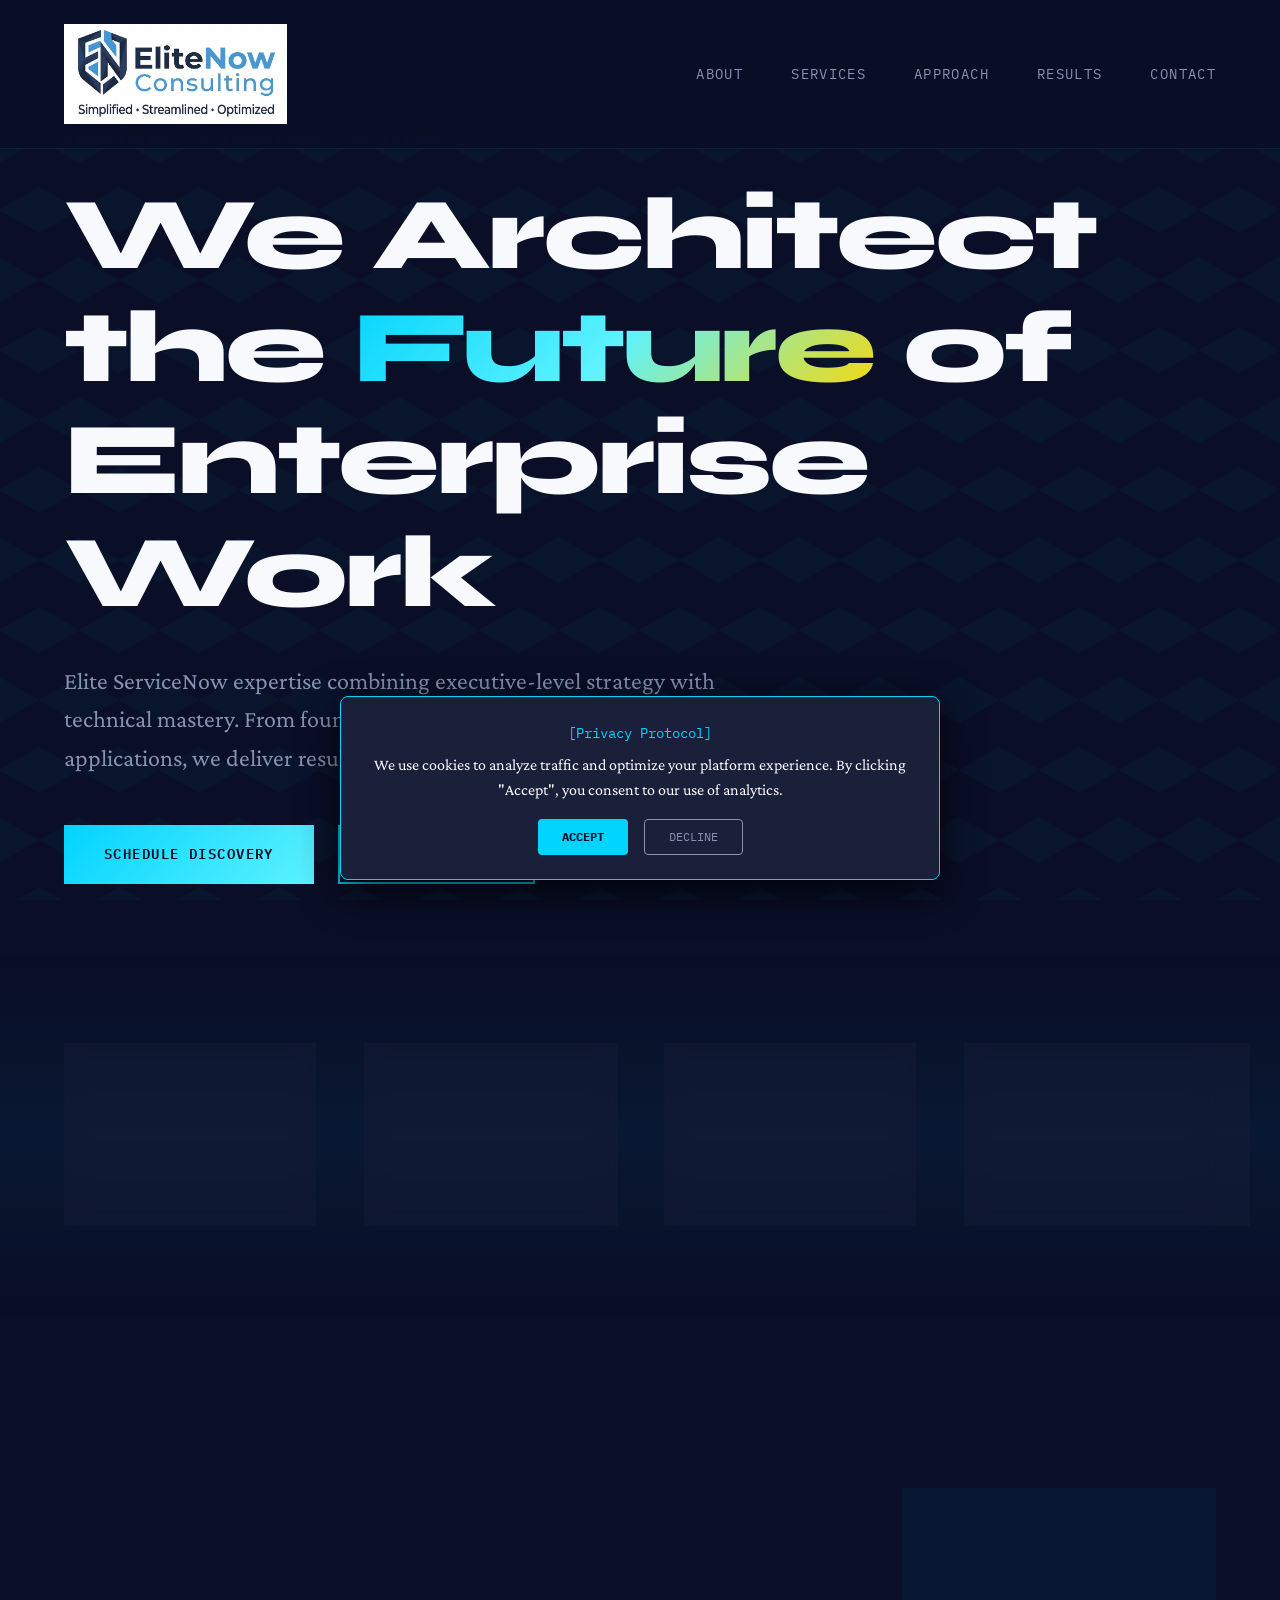
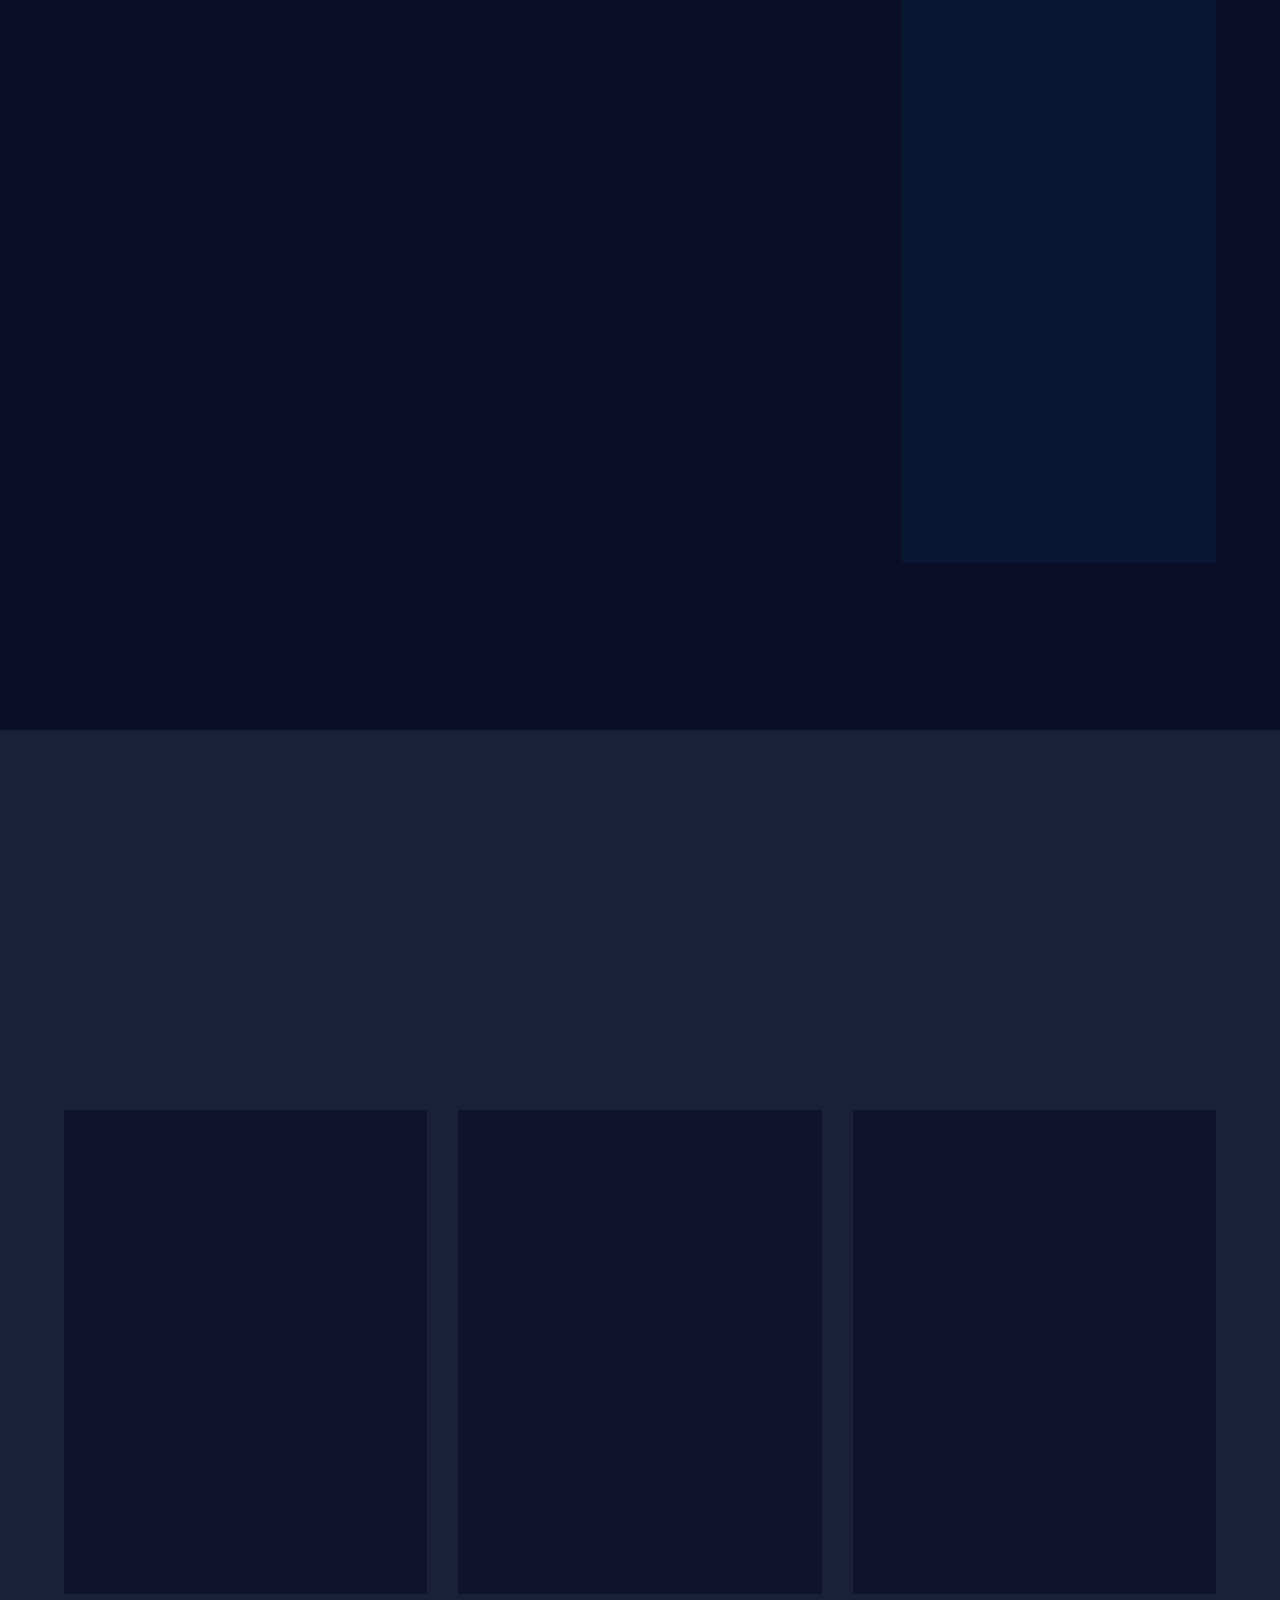
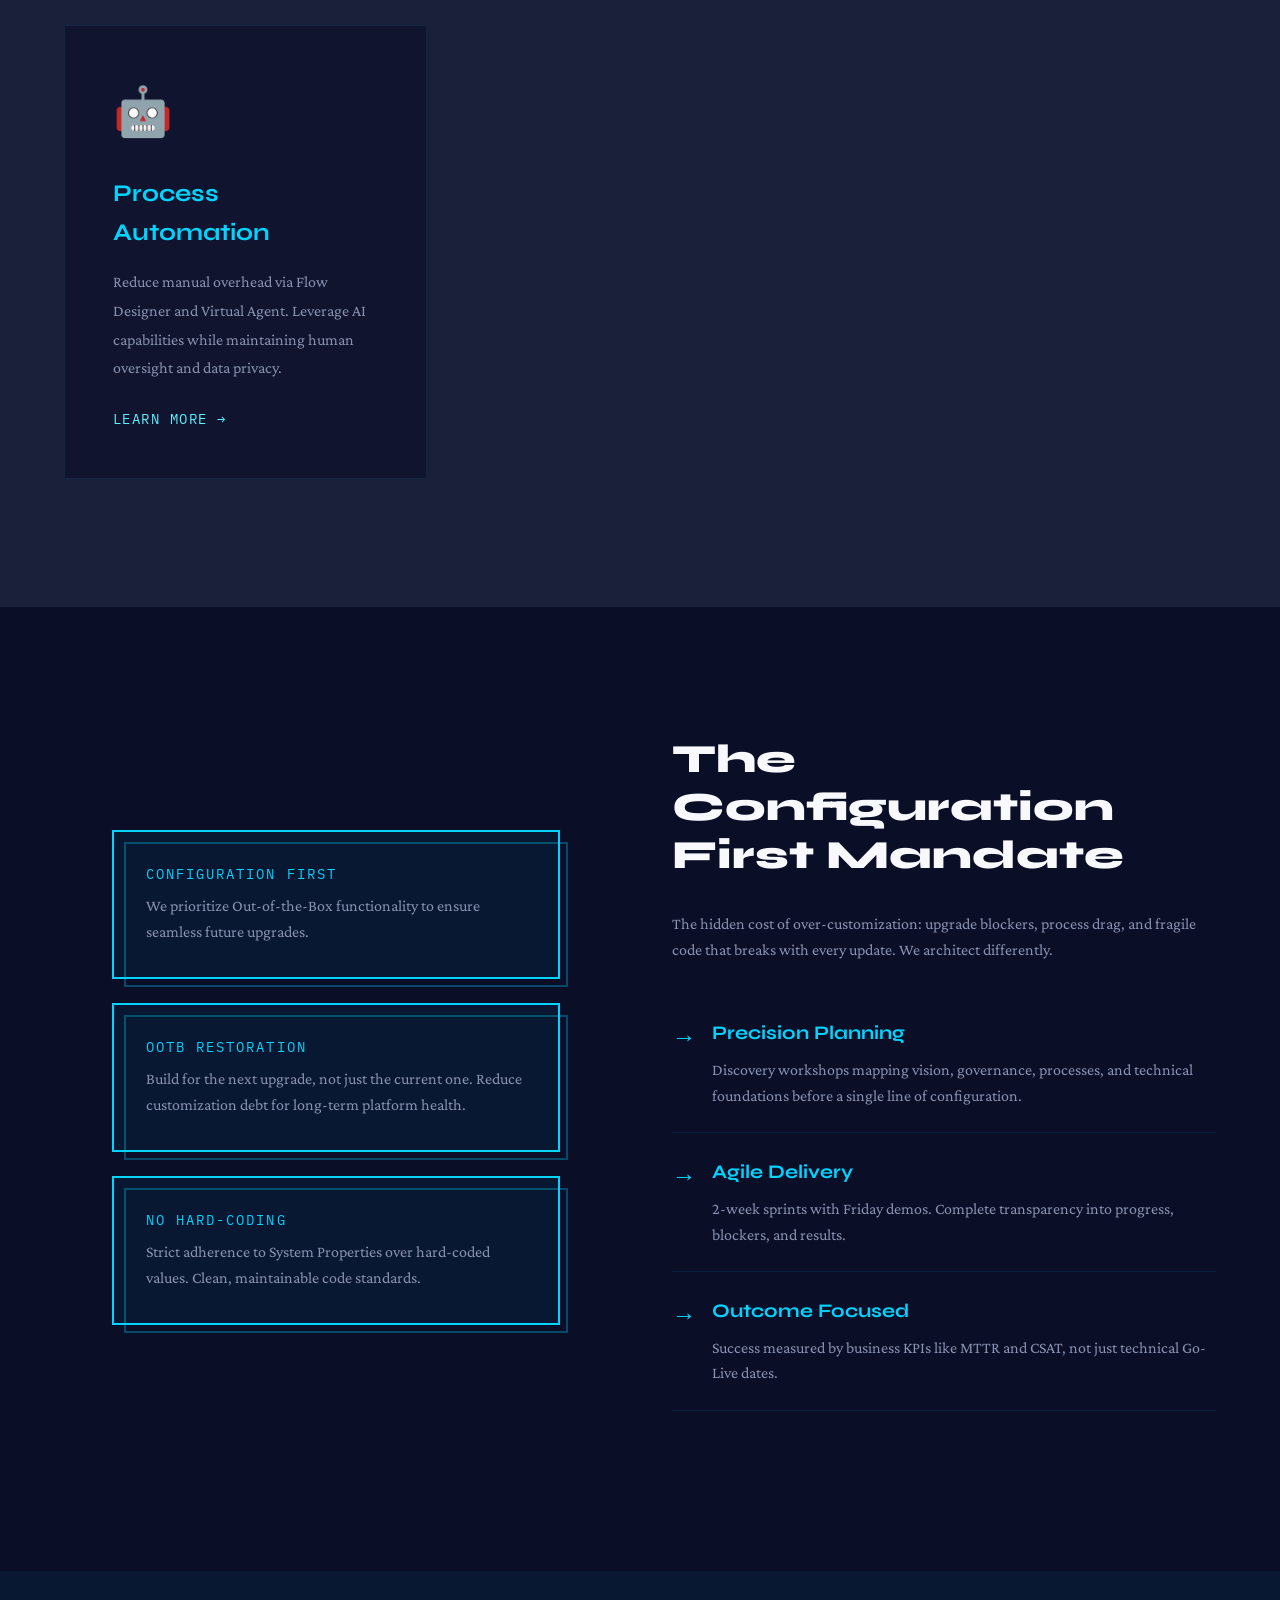
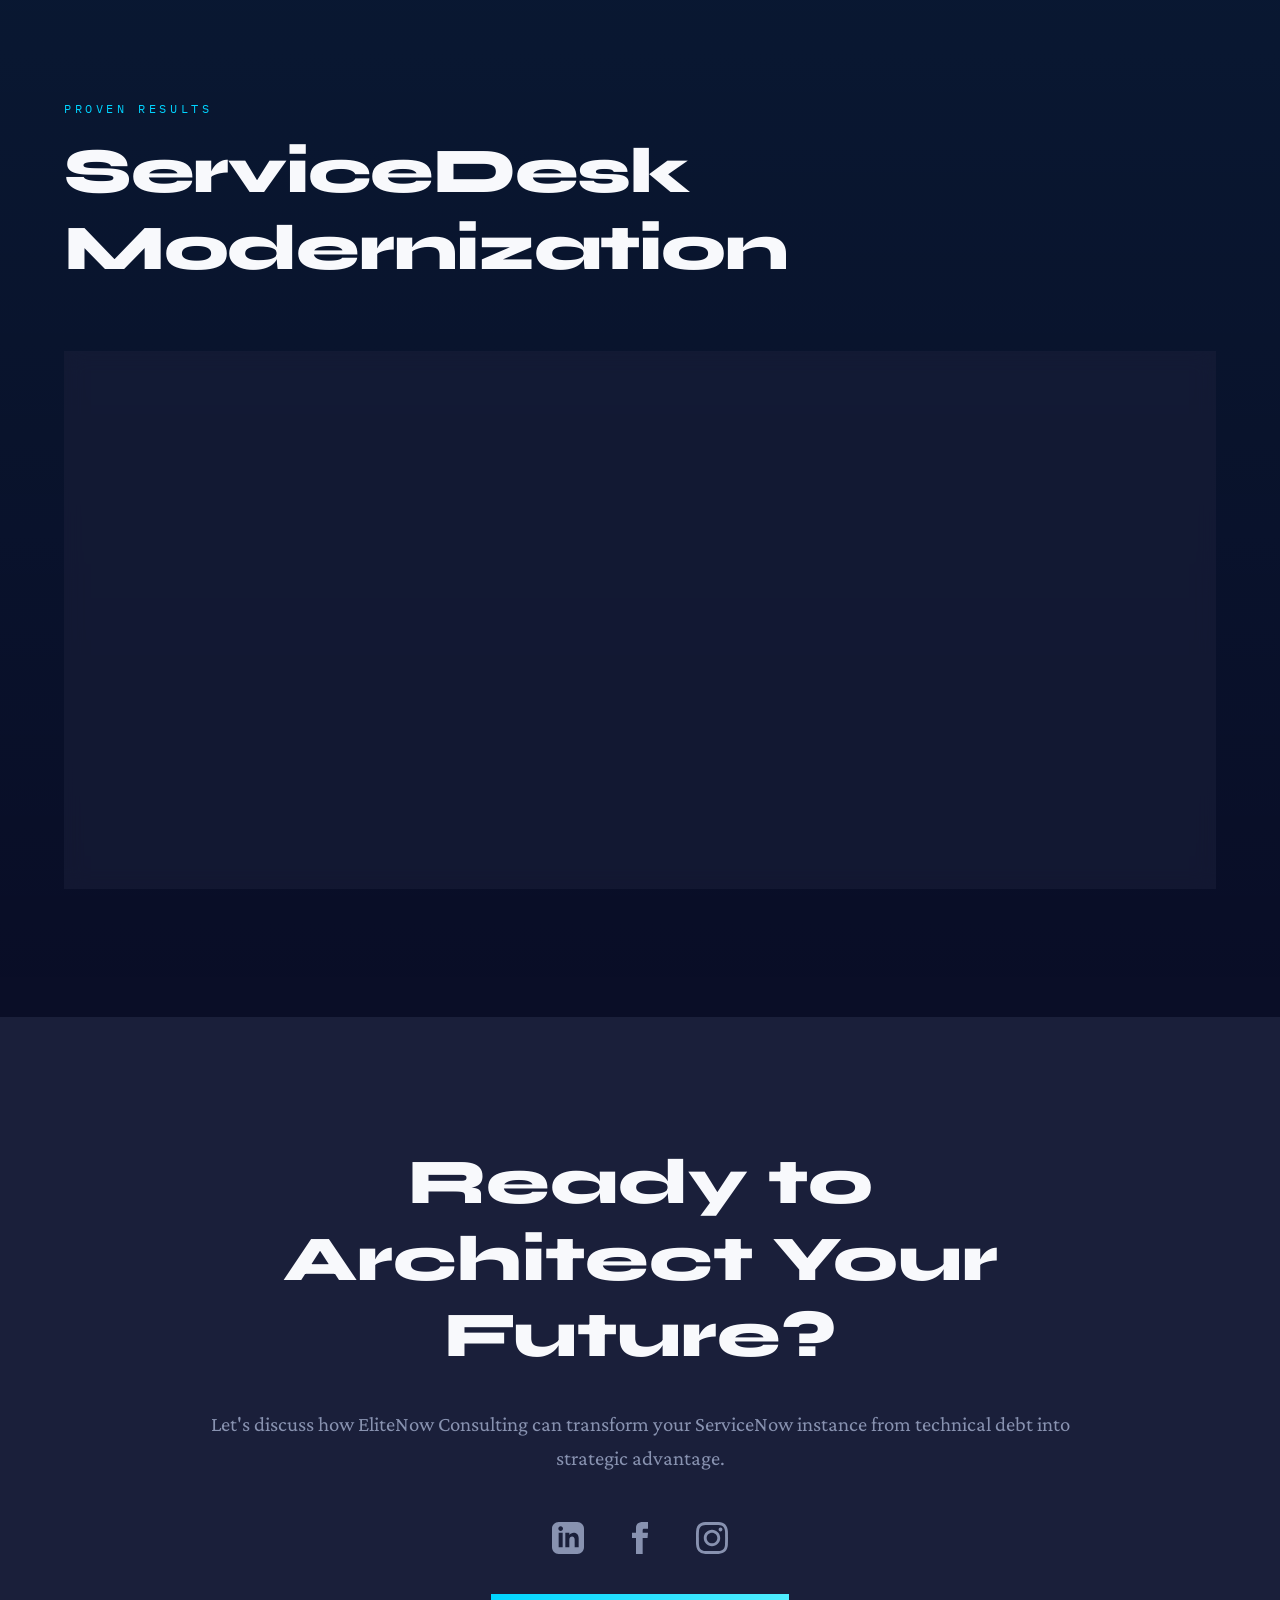
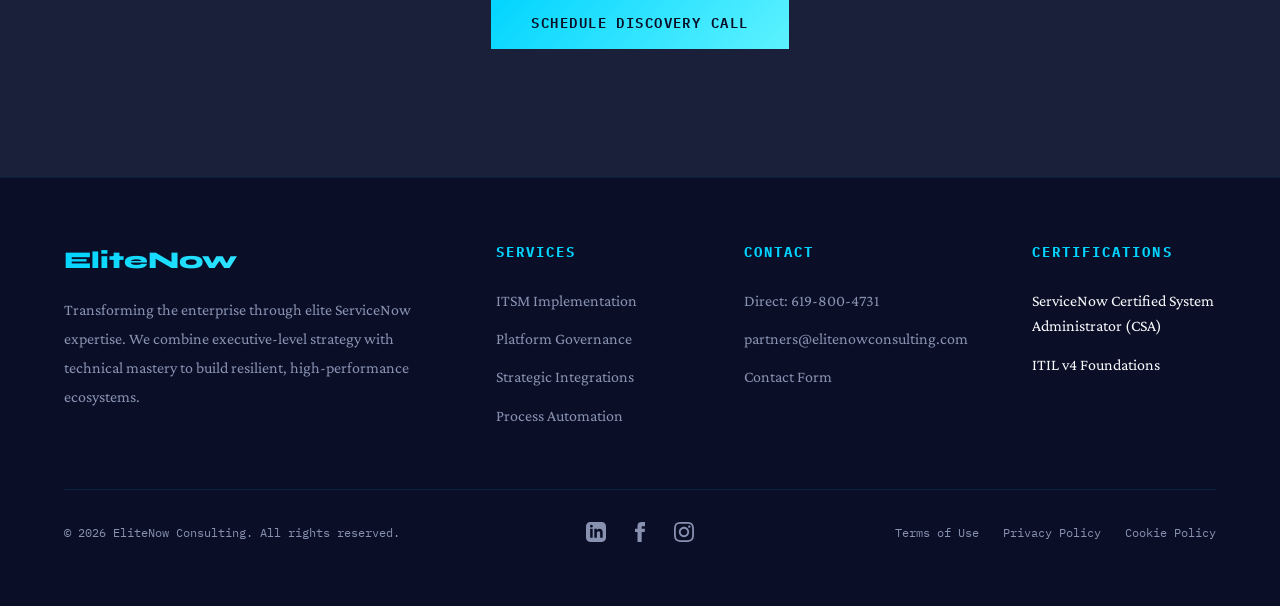
==== commit 5efa4efe: "Add social media links to footer" ====
--- a/index.html
+++ b/index.html
@@ -281,14 +281,28 @@
             </div>
         </div>
         <div class="footer-bottom">
-            <p>&copy; 2026 EliteNow Consulting. All rights reserved.</p>
+            <div class="footer-copyright">
+                <p>&copy; 2026 EliteNow Consulting. All rights reserved.</p>
+            </div>
+            
+            <div class="footer-socials">
+                <a href="https://www.linkedin.com/company/elitenowconsulting" target="_blank" aria-label="LinkedIn">
+                    <svg viewBox="0 0 24 24" fill="currentColor" width="20" height="20"><path d="M19 0h-14c-2.761 0-5 2.239-5 5v14c0 2.761 2.239 5 5 5h14c2.762 0 5-2.239 5-5v-14c0-2.761-2.238-5-5-5zm-11 19h-3v-11h3v11zm-1.5-12.268c-.966 0-1.75-.79-1.75-1.764s.784-1.764 1.75-1.764 1.75.79 1.75 1.764-.783 1.764-1.75 1.764zm13.5 12.268h-3v-5.604c0-3.368-4-3.113-4 0v5.604h-3v-11h3v1.765c1.396-2.586 7-2.777 7 2.476v6.759z"/></svg>
+                </a>
+                <a href="https://www.facebook.com/elitenowconsulting" target="_blank" aria-label="Facebook">
+                    <svg viewBox="0 0 24 24" fill="currentColor" width="20" height="20"><path d="M9 8h-3v4h3v12h5v-12h3.642l.358-4h-4v-1.667c0-.955.192-1.333 1.115-1.333h2.885v-5h-3.808c-3.596 0-5.192 1.583-5.192 4.615v3.385z"/></svg>
+                </a>
+                <a href="https://www.instagram.com/elitenowconsulting" target="_blank" aria-label="Instagram">
+                    <svg viewBox="0 0 24 24" fill="currentColor" width="20" height="20"><path d="M12 2.163c3.204 0 3.584.012 4.85.07 3.252.148 4.771 1.691 4.919 4.919.058 1.265.069 1.645.069 4.849 0 3.205-.012 3.584-.069 4.849-.149 3.225-1.664 4.771-4.919 4.919-1.266.058-1.644.07-4.85.07-3.204 0-3.584-.012-4.849-.07-3.26-.149-4.771-1.699-4.919-4.92-.058-1.265-.07-1.644-.07-4.849 0-3.204.013-3.583.07-4.849.149-3.227 1.664-4.771 4.919-4.919 1.266-.057 1.645-.069 4.849-.07zm0-2.163c-3.259 0-3.667.014-4.947.072-4.358.2-6.78 2.618-6.98 6.98-.059 1.281-.073 1.689-.073 4.948 0 3.259.014 3.668.072 4.948.2 4.358 2.618 6.78 6.98 6.98 1.281.058 1.689.072 4.948.072 3.259 0 3.668-.014 4.948-.072 4.354-.2 6.782-2.618 6.979-6.98.059-1.28.073-1.689.073-4.948 0-3.259-.014-3.667-.072-4.947-.196-4.354-2.617-6.78-6.979-6.98-1.281-.059-1.69-.073-4.949-.073zm0 5.838c-3.403 0-6.162 2.759-6.162 6.162s2.759 6.163 6.162 6.163 6.162-2.759 6.162-6.163c0-3.403-2.759-6.162-6.162-6.162zm0 10.162c-2.209 0-4-1.79-4-4s1.791-4 4-4 4 1.79 4 4-1.791 4-4 4zm6.406-11.845c-.796 0-1.441.645-1.441 1.44s.645 1.44 1.441 1.44c.795 0 1.439-.645 1.439-1.44s-.644-1.44-1.439-1.44z"/></svg>
+                </a>
+            </div>
+
             <div class="policy-links">
                 <a href="terms-of-use.pdf" target="_blank" download>Terms of Use</a>
                 <a href="privacy-policy.pdf" target="_blank" download>Privacy Policy</a>
                 <a href="cookie-policy.pdf" target="_blank" download>Cookie Policy</a>
             </div>
         </div>
-    </footer>
 
     <div id="contact-modal" class="contact-modal">
         <div class="contact-modal-content">
--- a/style.css
+++ b/style.css
@@ -229,3 +229,73 @@
     transform: scale(1.15); /* Subtle pop effect */
     filter: drop-shadow(0 0 12px rgba(0, 212, 255, 0.5));
 }
+
+/* --- PERFECTLY CENTERED FOOTER BOTTOM --- */
+.footer-bottom {
+    max-width: 1400px;
+    margin: 3rem auto 0;
+    padding-top: 2rem;
+    border-top: 1px solid rgba(0, 212, 255, 0.1);
+    display: grid;
+    grid-template-columns: 1fr auto 1fr; /* Creates 3 columns: Left, Center, Right */
+    align-items: center;
+    font-family: 'IBM Plex Mono', monospace;
+    font-size: 0.75rem;
+    color: var(--steel);
+}
+
+.footer-copyright {
+    justify-self: start; /* Locks to the left */
+}
+
+.footer-socials {
+    display: flex;
+    gap: 1.5rem;
+    justify-self: center; /* Locks to the exact center */
+}
+
+.footer-socials a {
+    color: var(--steel);
+    transition: all 0.3s ease;
+    display: flex;
+    align-items: center;
+    justify-content: center;
+}
+
+.footer-socials a:hover {
+    color: var(--electric-blue);
+    transform: translateY(-3px);
+    filter: drop-shadow(0 0 8px rgba(0, 212, 255, 0.4));
+}
+
+.policy-links {
+    display: flex;
+    gap: 1.5rem;
+    flex-wrap: wrap;
+    justify-self: end; /* Locks to the right */
+}
+
+.policy-links a {
+    color: var(--steel);
+    text-decoration: none;
+    transition: color 0.3s ease;
+}
+
+.policy-links a:hover {
+    color: var(--electric-blue);
+}
+
+/* Mobile Responsive: Stacks them neatly on small screens */
+@media (max-width: 968px) {
+    .footer-bottom {
+        grid-template-columns: 1fr;
+        gap: 1.5rem;
+        text-align: center;
+    }
+    .footer-copyright, .footer-socials, .policy-links {
+        justify-self: center;
+    }
+    .policy-links {
+        justify-content: center;
+    }
+}
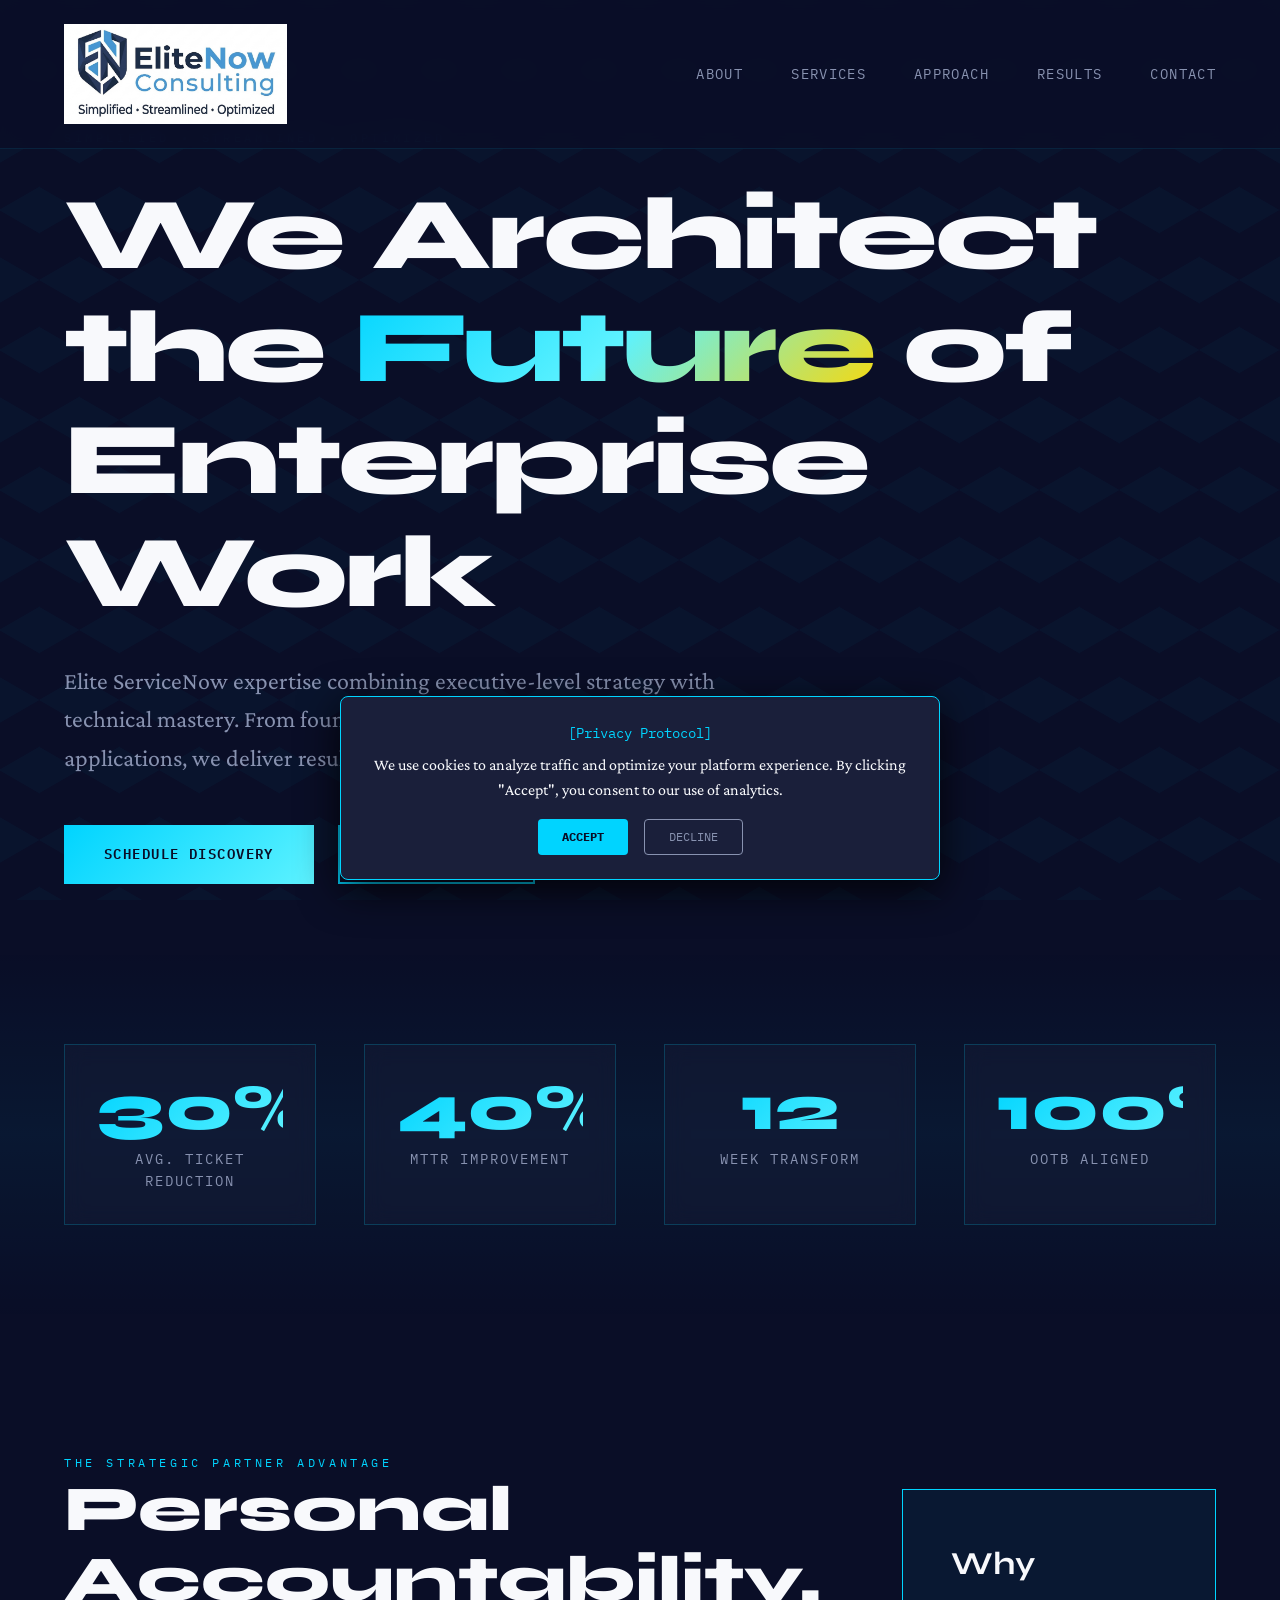
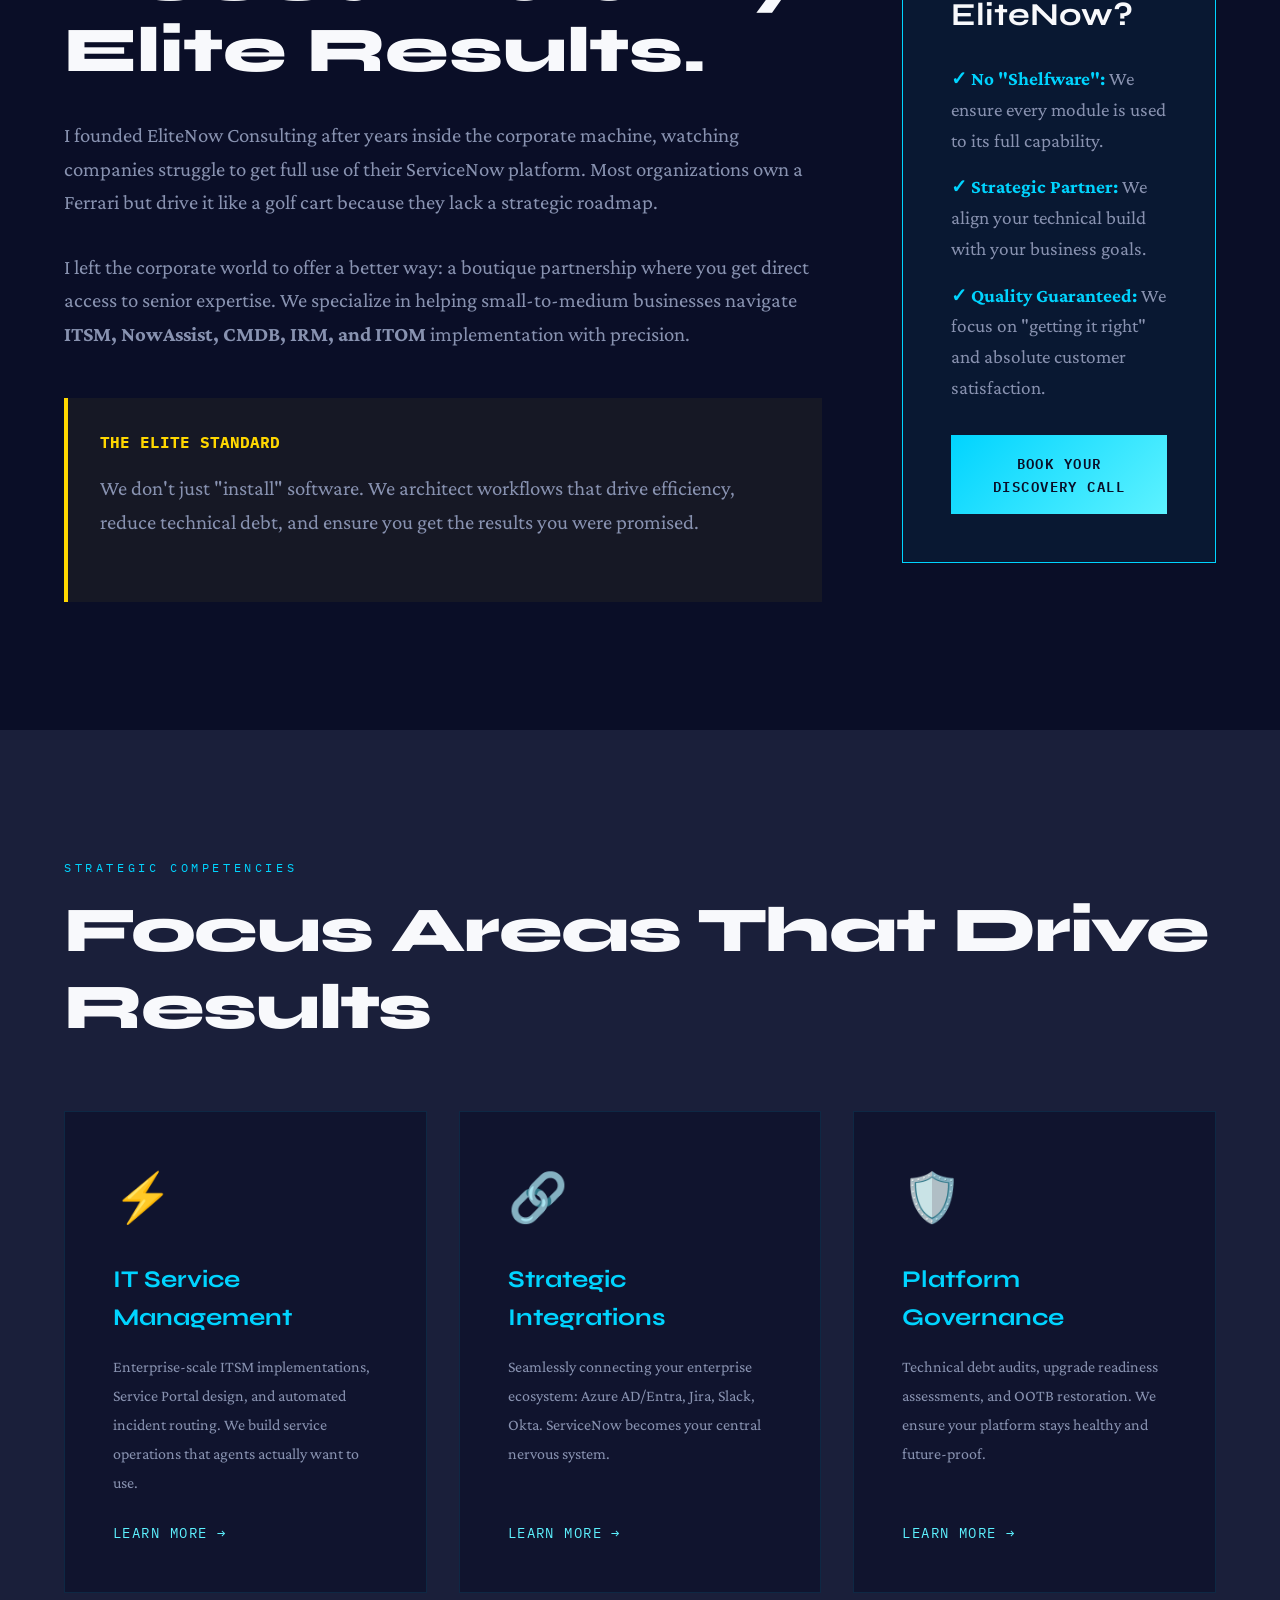
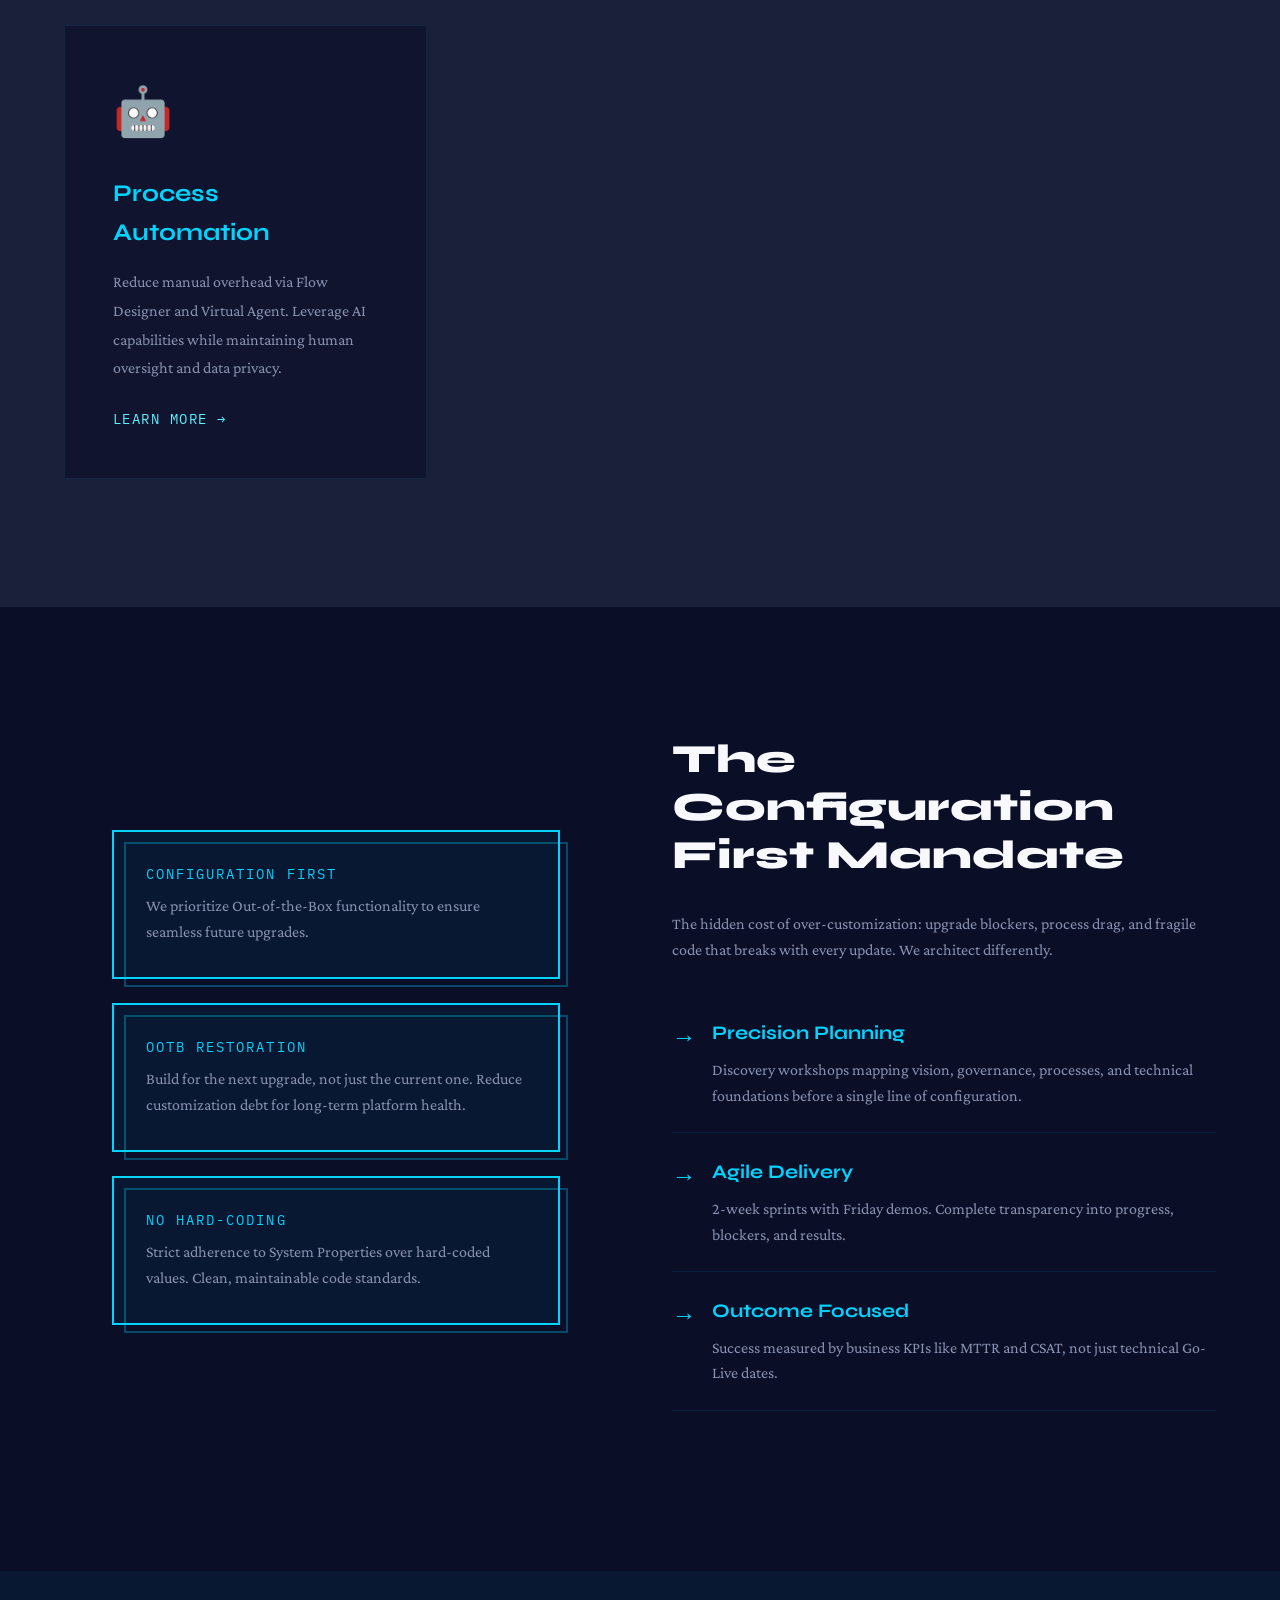
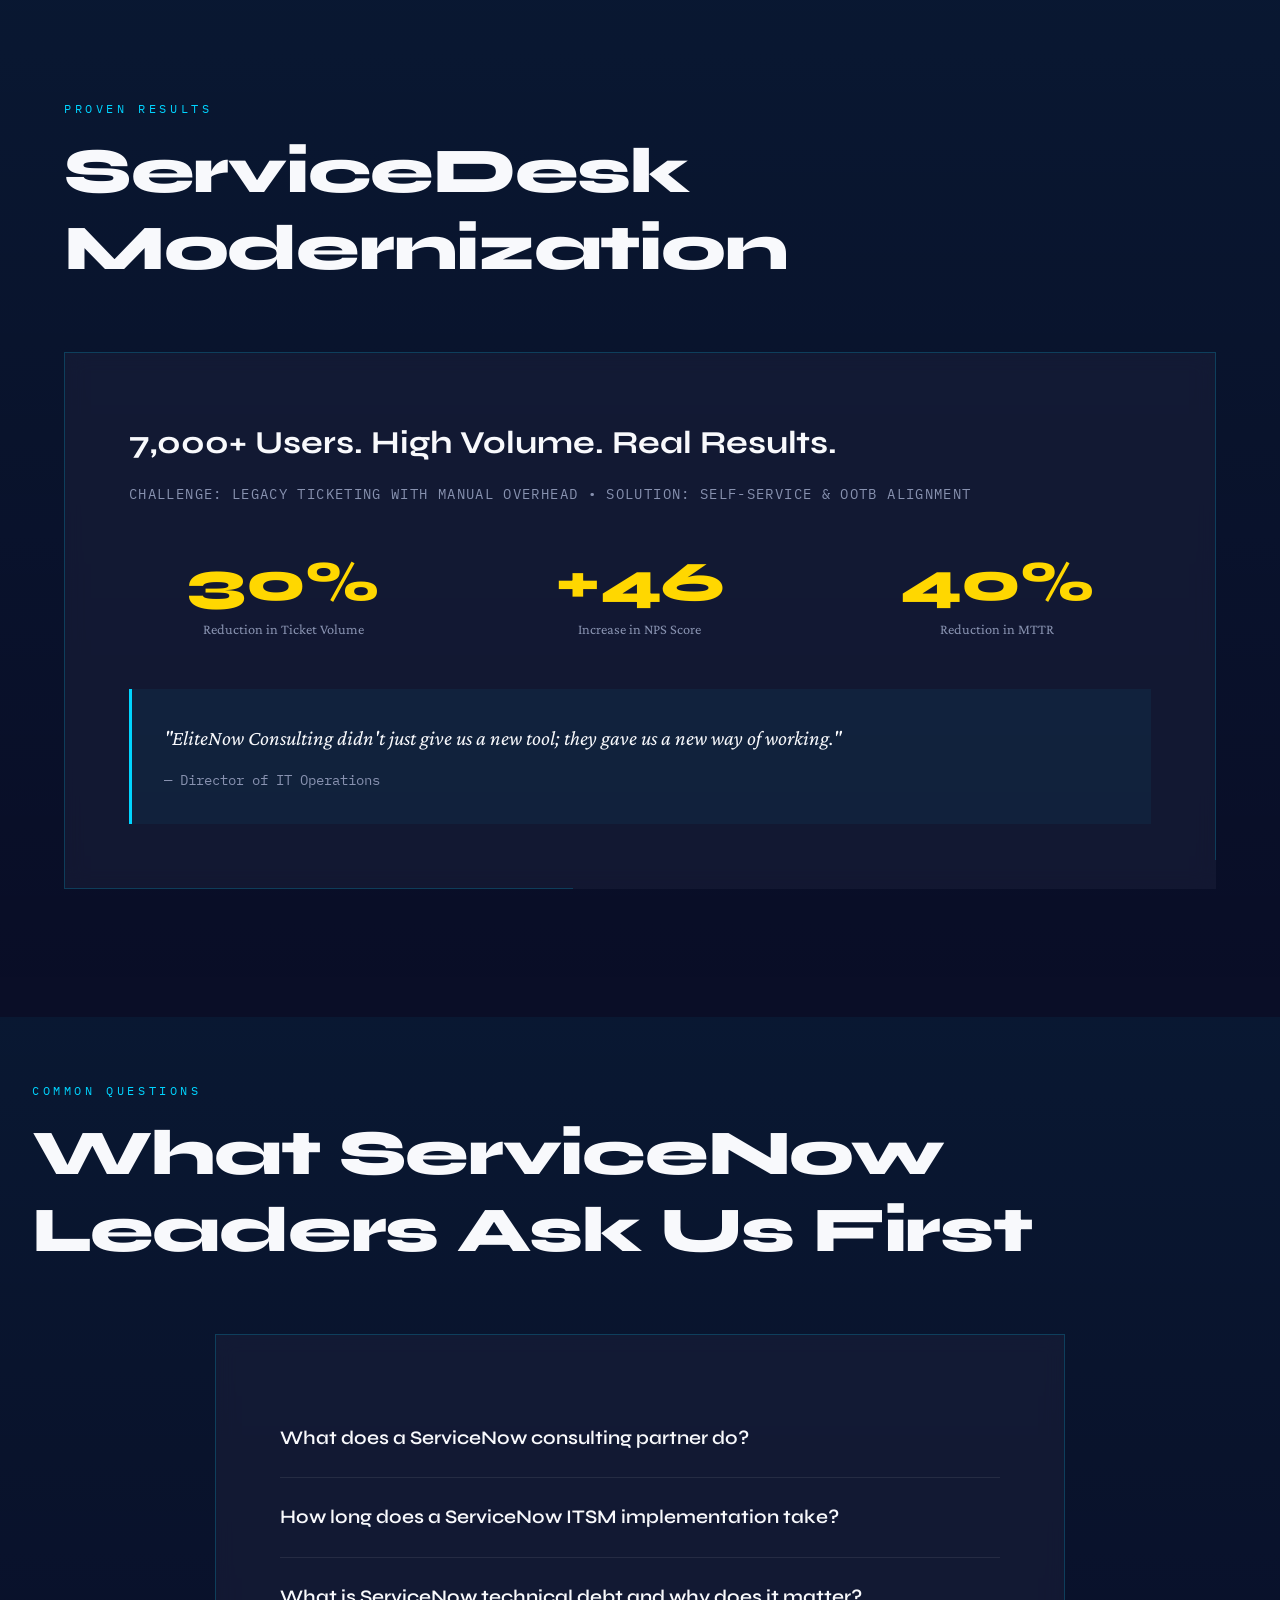
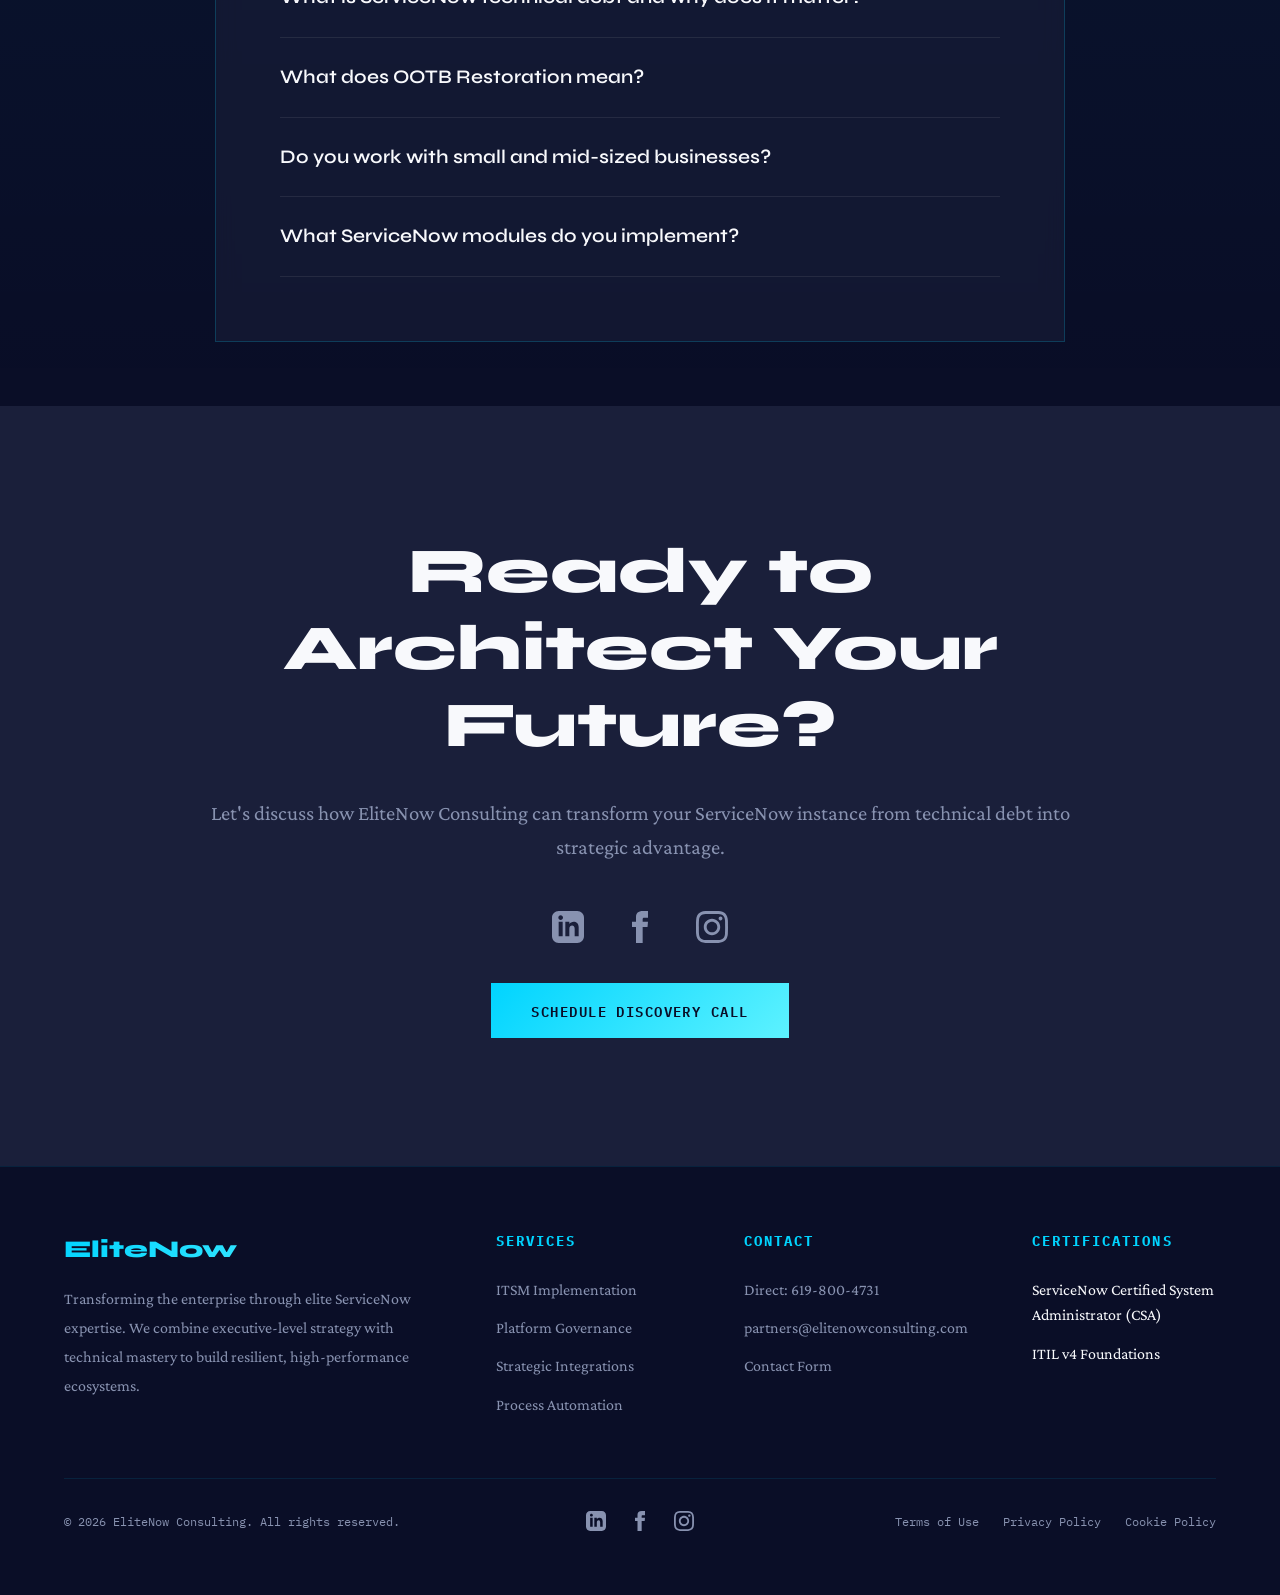
==== commit a7b9e2bb: "Add files via upload" ====
--- a/index.html
+++ b/index.html
@@ -3,306 +3,495 @@
 <head>
     <script async src="https://www.googletagmanager.com/gtag/js?id=G-73Z8303FF2"></script>
     <script>
-      window.dataLayer = window.dataLayer || [];
-      function gtag(){dataLayer.push(arguments);}
-      gtag('consent', 'default', {
-        'ad_storage': 'denied',
-        'analytics_storage': 'denied'
-      });
-      gtag('js', new Date());
-      gtag('config', 'G-73Z8303FF2');
+        window.dataLayer = window.dataLayer || [];
+        function gtag(){dataLayer.push(arguments);}
+        gtag('consent', 'default', {
+            'ad_storage': 'denied',
+            'analytics_storage': 'denied'
+        });
+        gtag('js', new Date());
+        gtag('config', 'G-73Z8303FF2');
     </script>
-
     <meta charset="UTF-8">
     <meta name="viewport" content="width=device-width, initial-scale=1.0">
     <title>ServiceNow Consulting & Platform Governance | EliteNow Consulting</title>
     <meta name="description" content="EliteNow Consulting provides enterprise ServiceNow expertise in ITSM, platform governance, and strategic integrations. Reduce technical debt and optimize workflows.">
-    
+
+    <!-- Canonical + social meta -->
+    <link rel="canonical" href="https://elitenowconsulting.com/">
+    <meta property="og:type" content="website">
+    <meta property="og:site_name" content="EliteNow Consulting">
+    <meta property="og:locale" content="en_US">
+    <meta property="og:url" content="https://elitenowconsulting.com/">
+    <meta property="og:title" content="ServiceNow Consulting & Platform Governance | EliteNow Consulting">
+    <meta property="og:description" content="EliteNow Consulting provides enterprise ServiceNow expertise in ITSM, platform governance, and strategic integrations. Reduce technical debt and optimize workflows.">
+    <meta property="og:image" content="https://elitenowconsulting.com/EliteNowC_logowhiteSleft.png">
+    <meta property="og:image:alt" content="EliteNow Consulting — ServiceNow expertise for the enterprise">
+    <meta name="twitter:card" content="summary_large_image">
+    <meta name="twitter:title" content="ServiceNow Consulting & Platform Governance | EliteNow Consulting">
+    <meta name="twitter:description" content="EliteNow Consulting provides enterprise ServiceNow expertise in ITSM, platform governance, and strategic integrations.">
+    <meta name="twitter:image" content="https://elitenowconsulting.com/EliteNowC_logowhiteSleft.png">
+
     <link href="https://fonts.googleapis.com/css2?family=Syne:wght@400;600;700;800&family=IBM+Plex+Mono:wght@300;400;500&family=Crimson+Pro:wght@300;400&display=swap" rel="stylesheet">
     <link rel="stylesheet" href="style.css">
+
+    <!-- JSON-LD: Organization + LocalBusiness + ProfessionalService -->
+    <script type="application/ld+json">
+    {
+      "@context": "https://schema.org",
+      "@type": ["Organization", "LocalBusiness", "ProfessionalService"],
+      "@id": "https://elitenowconsulting.com/#organization",
+      "name": "EliteNow Consulting",
+      "alternateName": "EliteNow",
+      "url": "https://elitenowconsulting.com/",
+      "logo": {
+        "@type": "ImageObject",
+        "url": "https://elitenowconsulting.com/EliteNowC_logowhiteSleft.png"
+      },
+      "image": "https://elitenowconsulting.com/EliteNowC_logowhiteSleft.png",
+      "description": "EliteNow Consulting provides enterprise ServiceNow expertise in ITSM, platform governance, and strategic integrations. Reduce technical debt and optimize workflows.",
+      "slogan": "Simplified • Streamlined • Optimized",
+      "founder": {
+        "@type": "Person",
+        "name": "TODO: founder full name",
+        "jobTitle": "Founder",
+        "worksFor": { "@id": "https://elitenowconsulting.com/#organization" }
+      },
+      "address": {
+        "@type": "PostalAddress",
+        "addressLocality": "San Diego",
+        "addressRegion": "CA",
+        "addressCountry": "US"
+      },
+      "areaServed": [
+        { "@type": "Country", "name": "United States" },
+        { "@type": "City", "name": "San Diego" }
+      ],
+      "telephone": "+1-619-800-4731",
+      "email": "partners@elitenowconsulting.com",
+      "contactPoint": [{
+        "@type": "ContactPoint",
+        "telephone": "+1-619-800-4731",
+        "email": "partners@elitenowconsulting.com",
+        "contactType": "sales",
+        "areaServed": "US",
+        "availableLanguage": ["English"]
+      }],
+      "sameAs": [
+        "https://www.linkedin.com/company/elitenowconsulting",
+        "https://www.facebook.com/elitenowconsulting",
+        "https://www.instagram.com/elitenowconsulting"
+      ],
+      "knowsAbout": [
+        "ServiceNow", "IT Service Management", "ITSM", "NowAssist", "CMDB",
+        "Integrated Risk Management", "IRM", "IT Operations Management", "ITOM",
+        "Platform Governance", "Technical Debt", "Flow Designer", "Virtual Agent",
+        "Service Portal", "ITIL v4"
+      ],
+      "hasCredential": [
+        {
+          "@type": "EducationalOccupationalCredential",
+          "credentialCategory": "certification",
+          "name": "ServiceNow Certified System Administrator (CSA)",
+          "recognizedBy": { "@type": "Organization", "name": "ServiceNow" }
+        },
+        {
+          "@type": "EducationalOccupationalCredential",
+          "credentialCategory": "certification",
+          "name": "ITIL v4 Foundations",
+          "recognizedBy": { "@type": "Organization", "name": "AXELOS" }
+        }
+      ]
+    }
+    </script>
+
+    <!-- JSON-LD: WebSite -->
+    <script type="application/ld+json">
+    {
+      "@context": "https://schema.org",
+      "@type": "WebSite",
+      "@id": "https://elitenowconsulting.com/#website",
+      "url": "https://elitenowconsulting.com/",
+      "name": "EliteNow Consulting",
+      "publisher": { "@id": "https://elitenowconsulting.com/#organization" },
+      "inLanguage": "en-US"
+    }
+    </script>
+
+    <!-- JSON-LD: FAQPage (must match the visible FAQ section below) -->
+    <script type="application/ld+json">
+    {
+      "@context": "https://schema.org",
+      "@type": "FAQPage",
+      "mainEntity": [
+        {
+          "@type": "Question",
+          "name": "What does a ServiceNow consulting partner do?",
+          "acceptedAnswer": {
+            "@type": "Answer",
+            "text": "A ServiceNow consulting partner helps enterprises implement, configure, and optimize the ServiceNow platform. At EliteNow Consulting, we specialize in ITSM, NowAssist, CMDB, IRM, and ITOM — architecting workflows that drive efficiency, reduce technical debt, and ensure the platform delivers the results you were promised."
+          }
+        },
+        {
+          "@type": "Question",
+          "name": "How long does a ServiceNow ITSM implementation take?",
+          "acceptedAnswer": {
+            "@type": "Answer",
+            "text": "Most enterprise ITSM implementations take 12 weeks under EliteNow's Configuration First methodology. We deliver in 2-week sprints with Friday demos so you see progress, blockers, and results in real time — not just at the end."
+          }
+        },
+        {
+          "@type": "Question",
+          "name": "What is ServiceNow technical debt and why does it matter?",
+          "acceptedAnswer": {
+            "@type": "Answer",
+            "text": "Technical debt is the accumulation of custom scripts, hard-coded values, and non-standard configurations that make ServiceNow harder to upgrade and maintain. It quietly raises your total cost of ownership, blocks new features, and slows the platform down. EliteNow's Platform Governance practice identifies, prioritizes, and remediates technical debt to restore Out-Of-The-Box (OOTB) alignment."
+          }
+        },
+        {
+          "@type": "Question",
+          "name": "What does OOTB Restoration mean?",
+          "acceptedAnswer": {
+            "@type": "Answer",
+            "text": "OOTB Restoration means systematically replacing heavy customizations with native, configurable ServiceNow features. The goal is a platform that upgrades cleanly, performs well, and adopts new ServiceNow capabilities (like NowAssist) without rework. We configure first and customize only when absolutely necessary."
+          }
+        },
+        {
+          "@type": "Question",
+          "name": "Do you work with small and mid-sized businesses?",
+          "acceptedAnswer": {
+            "@type": "Answer",
+            "text": "Yes. EliteNow Consulting is a boutique practice focused on small-to-medium businesses that want senior expertise without the overhead of a Big-Four-style engagement. You get direct access to a senior ServiceNow architect, strategic partnership, and accountability for outcomes — not just technical go-live dates."
+          }
+        },
+        {
+          "@type": "Question",
+          "name": "What ServiceNow modules do you implement?",
+          "acceptedAnswer": {
+            "@type": "Answer",
+            "text": "We specialize in ITSM (IT Service Management), Platform Governance, Strategic Integrations (Azure AD, Jira, Slack, Okta, ServiceNow IntegrationHub), and Process Automation (Flow Designer, Virtual Agent, NowAssist, Predictive Intelligence). We also work with CMDB, IRM, and ITOM."
+          }
+        }
+      ]
+    }
+    </script>
 </head>
 <body>
-    
-    <div id="cookie-banner">
-        <p style="font-family: 'IBM Plex Mono', monospace; font-size: 0.9rem; margin-bottom: 0.5rem; color: #00d4ff;">[Privacy Protocol]</p>
-        <p>We use cookies to analyze traffic and optimize your platform experience. By clicking "Accept", you consent to our use of analytics.</p>
-        <div class="cookie-btn-group">
-            <button onclick="acceptCookies()" class="cookie-btn cookie-accept">Accept</button>
-            <button onclick="declineCookies()" class="cookie-btn cookie-decline">Decline</button>
-        </div>
-    </div>
-
-    <div class="bg-pattern"></div>
-
-    <nav>
-        <div class="nav-container">
-            <div class="logo">
-                <a href="/"><img src="EliteNowC_logowhiteSleft.png" alt="EliteNow Consulting Logo"></a>
-            </div>
-            <ul class="nav-links">
-                <li><a href="/#about">About</a></li>
-                <li><a href="/#services">Services</a></li>
-                <li><a href="/#approach">Approach</a></li>
-                <li><a href="/#results">Results</a></li>
-                <li><a href="#contact">Contact</a></li>
+
+<div id="cookie-banner">
+    <p style="font-family: 'IBM Plex Mono', monospace; font-size: 0.9rem; margin-bottom: 0.5rem; color: #00d4ff;">[Privacy Protocol]</p>
+    <p>We use cookies to analyze traffic and optimize your platform experience. By clicking "Accept", you consent to our use of analytics.</p>
+    <div class="cookie-btn-group">
+        <button onclick="acceptCookies()" class="cookie-btn cookie-accept">Accept</button>
+        <button onclick="declineCookies()" class="cookie-btn cookie-decline">Decline</button>
+    </div>
+</div>
+
+<div class="bg-pattern"></div>
+
+<nav>
+    <div class="nav-container">
+        <div class="logo">
+            <a href="/"><img src="EliteNowC_logowhiteSleft.png" alt="EliteNow Consulting Logo"></a>
+        </div>
+        <ul class="nav-links">
+            <li><a href="/#about">About</a></li>
+            <li><a href="/#services">Services</a></li>
+            <li><a href="/#approach">Approach</a></li>
+            <li><a href="/#results">Results</a></li>
+            <li><a href="/contact">Contact</a></li>
+        </ul>
+    </div>
+</nav>
+
+<section class="hero">
+    <div class="hero-content">
+        <div class="hero-label">Simplified • Streamlined • Optimized</div>
+        <h1>
+            We Architect the <span class="highlight">Future</span> of Enterprise Work
+        </h1>
+        <p class="hero-subtitle">
+            Elite ServiceNow expertise combining executive-level strategy with technical mastery.
+            From foundational data integrity to custom business applications, we deliver results without the chaos.
+        </p>
+        <div class="cta-group">
+            <a href="https://calendar.app.google/n78DvHh7mN5JaQhx7" target="_blank" class="btn btn-primary">Schedule Discovery</a>
+            <a href="#approach" class="btn btn-secondary">Our Approach</a>
+        </div>
+    </div>
+</section>
+
+<section class="stats">
+    <div class="stats-container">
+        <div class="stat-item fade-in">
+            <div class="stat-number">30%</div>
+            <div class="stat-label">Avg. Ticket Reduction</div>
+        </div>
+        <div class="stat-item fade-in" style="animation-delay: 0.2s;">
+            <div class="stat-number">40%</div>
+            <div class="stat-label">MTTR Improvement</div>
+        </div>
+        <div class="stat-item fade-in" style="animation-delay: 0.4s;">
+            <div class="stat-number">12</div>
+            <div class="stat-label">Week Transform</div>
+        </div>
+        <div class="stat-item fade-in" style="animation-delay: 0.6s;">
+            <div class="stat-number">100%</div>
+            <div class="stat-label">OOTB Aligned</div>
+        </div>
+    </div>
+</section>
+
+<section id="about" class="strategic-partner">
+    <div class="partner-grid">
+        <div class="partner-text fade-in">
+            <span class="hero-label">The Strategic Partner Advantage</span>
+            <h2>Personal Accountability. <br>Elite Results.</h2>
+            <p>
+                I founded EliteNow Consulting after years inside the corporate machine, watching companies struggle to get full use of their ServiceNow platform. Most organizations own a Ferrari but drive it like a golf cart because they lack a strategic roadmap.
+            </p>
+            <p>
+                I left the corporate world to offer a better way: a boutique partnership where you get direct access to senior expertise. We specialize in helping small-to-medium businesses navigate <strong>ITSM, NowAssist, CMDB, IRM, and ITOM</strong> implementation with precision.
+            </p>
+            <div class="highlight-box">
+                <h3>The Elite Standard</h3>
+                <p>We don't just "install" software. We architect workflows that drive efficiency, reduce technical debt, and ensure you get the results you were promised.</p>
+            </div>
+        </div>
+        <div class="partner-visual fade-in">
+            <div style="background: rgba(0, 212, 255, 0.05); padding: 3rem; border: 1px solid var(--electric-blue);">
+                <h3 style="font-family: 'Syne'; font-size: 2rem; margin-bottom: 1.5rem; color: var(--soft-white);">Why EliteNow?</h3>
+                <ul style="list-style: none; font-size: 1.2rem; color: var(--steel);">
+                    <li style="margin-bottom: 1rem;"><strong style="color: var(--electric-blue);">✓ No "Shelfware":</strong> We ensure every module is used to its full capability.</li>
+                    <li style="margin-bottom: 1rem;"><strong style="color: var(--electric-blue);">✓ Strategic Partner:</strong> We align your technical build with your business goals.</li>
+                    <li style="margin-bottom: 1rem;"><strong style="color: var(--electric-blue);">✓ Quality Guaranteed:</strong> We focus on "getting it right" and absolute customer satisfaction.</li>
+                </ul>
+                <a href="https://calendar.app.google/n78DvHh7mN5JaQhx7" target="_blank" class="btn btn-primary" style="margin-top: 2rem; width: 100%; text-align: center; display: block; box-sizing: border-box;">Book Your Discovery Call</a>
+            </div>
+        </div>
+    </div>
+</section>
+
+<section id="services" class="services">
+    <div class="section-header fade-in">
+        <div class="section-label">Strategic Competencies</div>
+        <h2 class="section-title">Focus Areas That Drive Results</h2>
+    </div>
+    <div class="services-grid">
+        <div class="service-card fade-in">
+            <div class="service-icon">⚡</div>
+            <h3 class="service-title">IT Service Management</h3>
+            <p class="service-description">Enterprise-scale ITSM implementations, Service Portal design, and automated incident routing. We build service operations that agents actually want to use.</p>
+            <a href="it-service-management.html" class="service-link">Learn More →</a>
+        </div>
+        <div class="service-card fade-in" style="animation-delay: 0.2s;">
+            <div class="service-icon">🔗</div>
+            <h3 class="service-title">Strategic Integrations</h3>
+            <p class="service-description">Seamlessly connecting your enterprise ecosystem: Azure AD/Entra, Jira, Slack, Okta. ServiceNow becomes your central nervous system.</p>
+            <a href="strategic-integrations.html" class="service-link">Learn More →</a>
+        </div>
+        <div class="service-card fade-in" style="animation-delay: 0.4s;">
+            <div class="service-icon">🛡️</div>
+            <h3 class="service-title">Platform Governance</h3>
+            <p class="service-description">Technical debt audits, upgrade readiness assessments, and OOTB restoration. We ensure your platform stays healthy and future-proof.</p>
+            <a href="platform-governance.html" class="service-link">Learn More →</a>
+        </div>
+        <div class="service-card fade-in" style="animation-delay: 0.6s;">
+            <div class="service-icon">🤖</div>
+            <h3 class="service-title">Process Automation</h3>
+            <p class="service-description">Reduce manual overhead via Flow Designer and Virtual Agent. Leverage AI capabilities while maintaining human oversight and data privacy.</p>
+            <a href="process-automation.html" class="service-link">Learn More →</a>
+        </div>
+    </div>
+</section>
+
+<section id="approach" class="approach">
+    <div class="approach-container">
+        <div class="approach-visual fade-in">
+            <div class="visual-box">
+                <div class="visual-title">Configuration First</div>
+                <p class="visual-text">We prioritize Out-of-the-Box functionality to ensure seamless future upgrades.</p>
+            </div>
+            <div class="visual-box">
+                <div class="visual-title">OOTB Restoration</div>
+                <p class="visual-text">Build for the next upgrade, not just the current one. Reduce customization debt for long-term platform health.</p>
+            </div>
+            <div class="visual-box">
+                <div class="visual-title">No Hard-Coding</div>
+                <p class="visual-text">Strict adherence to System Properties over hard-coded values. Clean, maintainable code standards.</p>
+            </div>
+        </div>
+        <div class="approach-content fade-in">
+            <h3>The Configuration First Mandate</h3>
+            <p style="color: var(--steel); margin-bottom: 2rem;">The hidden cost of over-customization: upgrade blockers, process drag, and fragile code that breaks with every update. We architect differently.</p>
+            <ul class="approach-points">
+                <li>
+                    <div class="point-content">
+                        <div class="point-title">Precision Planning</div>
+                        <div class="point-description">Discovery workshops mapping vision, governance, processes, and technical foundations before a single line of configuration.</div>
+                    </div>
+                </li>
+                <li>
+                    <div class="point-content">
+                        <div class="point-title">Agile Delivery</div>
+                        <div class="point-description">2-week sprints with Friday demos. Complete transparency into progress, blockers, and results.</div>
+                    </div>
+                </li>
+                <li>
+                    <div class="point-content">
+                        <div class="point-title">Outcome Focused</div>
+                        <div class="point-description">Success measured by business KPIs like MTTR and CSAT, not just technical Go-Live dates.</div>
+                    </div>
+                </li>
             </ul>
         </div>
-    </nav>
-
-    <section class="hero">
-        <div class="hero-content">
-            <div class="hero-label">Simplified • Streamlined • Optimized</div>
-            <h1>
-                We Architect the <span class="highlight">Future</span> of Enterprise Work
-            </h1>
-            <p class="hero-subtitle">
-                Elite ServiceNow expertise combining executive-level strategy with technical mastery. 
-                From foundational data integrity to custom business applications, we deliver results without the chaos.
-            </p>
-            <div class="cta-group">
-                <a href="https://calendar.app.google/n78DvHh7mN5JaQhx7" target="_blank" class="btn btn-primary">Schedule Discovery</a>
-                <a href="#approach" class="btn btn-secondary">Our Approach</a>
-            </div>
-        </div>
-    </section>
-
-    <section class="stats">
-        <div class="stats-container">
-            <div class="stat-item fade-in">
-                <div class="stat-number">30%</div>
-                <div class="stat-label">Avg. Ticket Reduction</div>
-            </div>
-            <div class="stat-item fade-in" style="animation-delay: 0.2s;">
-                <div class="stat-number">40%</div>
-                <div class="stat-label">MTTR Improvement</div>
-            </div>
-            <div class="stat-item fade-in" style="animation-delay: 0.4s;">
-                <div class="stat-number">12</div>
-                <div class="stat-label">Week Transform</div>
-            </div>
-            <div class="stat-item fade-in" style="animation-delay: 0.6s;">
-                <div class="stat-number">100%</div>
-                <div class="stat-label">OOTB Aligned</div>
-            </div>
-        </div>
-    </section>
-
-    <section id="about" class="strategic-partner">
-        <div class="partner-grid">
-            <div class="partner-text fade-in">
-                <span class="hero-label">The Strategic Partner Advantage</span>
-                <h2>Personal Accountability. <br>Elite Results.</h2>
-                <p>
-                    I founded EliteNow Consulting after years inside the corporate machine, watching companies struggle to get full use of their ServiceNow platform. Most organizations own a Ferrari but drive it like a golf cart because they lack a strategic roadmap.
-                </p>
-                <p>
-                    I left the corporate world to offer a better way: a boutique partnership where you get direct access to senior expertise. We specialize in helping small-to-medium businesses navigate <strong>ITSM, NowAssist, CMDB, IRM, and ITOM</strong> implementation with precision.
-                </p>
-                <div class="highlight-box">
-                    <h3>The Elite Standard</h3>
-                    <p>We don't just "install" software. We architect workflows that drive efficiency, reduce technical debt, and ensure you get the results you were promised.</p>
-                </div>
-            </div>
-            <div class="partner-visual fade-in">
-                <div style="background: rgba(0, 212, 255, 0.05); padding: 3rem; border: 1px solid var(--electric-blue);">
-                    <h3 style="font-family: 'Syne'; font-size: 2rem; margin-bottom: 1.5rem; color: var(--soft-white);">Why EliteNow?</h3>
-                    <ul style="list-style: none; font-size: 1.2rem; color: var(--steel);">
-                        <li style="margin-bottom: 1rem;"><strong style="color: var(--electric-blue);">✓ No "Shelfware":</strong> We ensure every module is used to its full capability.</li>
-                        <li style="margin-bottom: 1rem;"><strong style="color: var(--electric-blue);">✓ Strategic Partner:</strong> We align your technical build with your business goals.</li>
-                        <li style="margin-bottom: 1rem;"><strong style="color: var(--electric-blue);">✓ Quality Guaranteed:</strong> We focus on "getting it right" and absolute customer satisfaction.</li>
-                    </ul>
-                    <a href="https://calendar.app.google/n78DvHh7mN5JaQhx7" target="_blank" class="btn btn-primary" style="margin-top: 2rem; width: 100%; text-align: center; display: block; box-sizing: border-box;">Book Your Discovery Call</a>
-                </div>
-            </div>
-        </div>
-    </section>
-
-    <section id="services" class="services">
-        <div class="section-header fade-in">
-            <div class="section-label">Strategic Competencies</div>
-            <h2 class="section-title">Focus Areas That Drive Results</h2>
-        </div>
-        <div class="services-grid">
-            <div class="service-card fade-in">
-                <div class="service-icon">⚡</div>
-                <h3 class="service-title">IT Service Management</h3>
-                <p class="service-description">Enterprise-scale ITSM implementations, Service Portal design, and automated incident routing. We build service operations that agents actually want to use.</p>
-                <a href="it-service-management.html" class="service-link">Learn More →</a>
-            </div>
-            <div class="service-card fade-in" style="animation-delay: 0.2s;">
-                <div class="service-icon">🔗</div>
-                <h3 class="service-title">Strategic Integrations</h3>
-                <p class="service-description">Seamlessly connecting your enterprise ecosystem: Azure AD/Entra, Jira, Slack, Okta. ServiceNow becomes your central nervous system.</p>
-                <a href="strategic-integrations.html" class="service-link">Learn More →</a>
-            </div>
-            <div class="service-card fade-in" style="animation-delay: 0.4s;">
-                <div class="service-icon">🛡️</div>
-                <h3 class="service-title">Platform Governance</h3>
-                <p class="service-description">Technical debt audits, upgrade readiness assessments, and OOTB restoration. We ensure your platform stays healthy and future-proof.</p>
-                <a href="platform-governance.html" class="service-link">Learn More →</a>
-            </div>
-            <div class="service-card fade-in" style="animation-delay: 0.6s;">
-                <div class="service-icon">🤖</div>
-                <h3 class="service-title">Process Automation</h3>
-                <p class="service-description">Reduce manual overhead via Flow Designer and Virtual Agent. Leverage AI capabilities while maintaining human oversight and data privacy.</p>
-                <a href="process-automation.html" class="service-link">Learn More →</a>
-            </div>
-        </div>
-    </section>
-
-    <section id="approach" class="approach">
-        <div class="approach-container">
-            <div class="approach-visual fade-in">
-                <div class="visual-box">
-                    <div class="visual-title">Configuration First</div>
-                    <p class="visual-text">We prioritize Out-of-the-Box functionality to ensure seamless future upgrades.</p>
-                </div>
-                <div class="visual-box">
-                    <div class="visual-title">OOTB Restoration</div>
-                    <p class="visual-text">Build for the next upgrade, not just the current one. Reduce customization debt for long-term platform health.</p>
-                </div>
-                <div class="visual-box">
-                    <div class="visual-title">No Hard-Coding</div>
-                    <p class="visual-text">Strict adherence to System Properties over hard-coded values. Clean, maintainable code standards.</p>
-                </div>
-            </div>
-            <div class="approach-content fade-in">
-                <h3>The Configuration First Mandate</h3>
-                <p style="color: var(--steel); margin-bottom: 2rem;">The hidden cost of over-customization: upgrade blockers, process drag, and fragile code that breaks with every update. We architect differently.</p>
-                <ul class="approach-points">
-                    <li>
-                        <div class="point-content">
-                            <div class="point-title">Precision Planning</div>
-                            <div class="point-description">Discovery workshops mapping vision, governance, processes, and technical foundations before a single line of configuration.</div>
-                        </div>
-                    </li>
-                    <li>
-                        <div class="point-content">
-                            <div class="point-title">Agile Delivery</div>
-                            <div class="point-description">2-week sprints with Friday demos. Complete transparency into progress, blockers, and results.</div>
-                        </div>
-                    </li>
-                    <li>
-                        <div class="point-content">
-                            <div class="point-title">Outcome Focused</div>
-                            <div class="point-description">Success measured by business KPIs like MTTR and CSAT, not just technical Go-Live dates.</div>
-                        </div>
-                    </li>
-                </ul>
-            </div>
-        </div>
-    </section>
-
-    <section id="results" class="case-study">
-        <div class="section-header fade-in">
-            <div class="section-label">Proven Results</div>
-            <h2 class="section-title">ServiceDesk Modernization</h2>
-        </div>
-        <div class="case-container fade-in">
-            <div class="case-header">
-                <h3 class="case-title">7,000+ Users. High Volume. Real Results.</h3>
-                <p class="case-meta">Challenge: Legacy ticketing with manual overhead • Solution: Self-Service & OOTB Alignment</p>
-            </div>
-            <div class="case-results">
-                <div class="result-item">
-                    <div class="result-number">30%</div>
-                    <div class="result-label">Reduction in Ticket Volume</div>
-                </div>
-                <div class="result-item">
-                    <div class="result-number">+46</div>
-                    <div class="result-label">Increase in NPS Score</div>
-                </div>
-                <div class="result-item">
-                    <div class="result-number">40%</div>
-                    <div class="result-label">Reduction in MTTR</div>
-                </div>
-            </div>
-            <div class="testimonial">
-                <p class="testimonial-text">"EliteNow Consulting didn't just give us a new tool; they gave us a new way of working."</p>
-                <p class="testimonial-author">— Director of IT Operations</p>
-            </div>
-        </div>
-    </section>
-
-    <section id="contact" class="cta-section">
-        <div class="cta-container fade-in">
-            <h2>Ready to Architect Your Future?</h2>
-            <p>
-                Let's discuss how EliteNow Consulting can transform your ServiceNow instance from technical debt into strategic advantage.
-            </p>
-            
-            <div class="centered-social-links">
-                <a href="https://www.linkedin.com/company/elitenowconsulting" target="_blank" aria-label="LinkedIn">
-                    <svg viewBox="0 0 24 24" fill="currentColor" width="32" height="32"><path d="M19 0h-14c-2.761 0-5 2.239-5 5v14c0 2.761 2.239 5 5 5h14c2.762 0 5-2.239 5-5v-14c0-2.761-2.238-5-5-5zm-11 19h-3v-11h3v11zm-1.5-12.268c-.966 0-1.75-.79-1.75-1.764s.784-1.764 1.75-1.764 1.75.79 1.75 1.764-.783 1.764-1.75 1.764zm13.5 12.268h-3v-5.604c0-3.368-4-3.113-4 0v5.604h-3v-11h3v1.765c1.396-2.586 7-2.777 7 2.476v6.759z"/></svg>
-                </a>
-                <a href="https://www.facebook.com/elitenowconsulting" target="_blank" aria-label="Facebook">
-                    <svg viewBox="0 0 24 24" fill="currentColor" width="32" height="32"><path d="M9 8h-3v4h3v12h5v-12h3.642l.358-4h-4v-1.667c0-.955.192-1.333 1.115-1.333h2.885v-5h-3.808c-3.596 0-5.192 1.583-5.192 4.615v3.385z"/></svg>
-                </a>
-                <a href="https://www.instagram.com/elitenowconsulting" target="_blank" aria-label="Instagram">
-                    <svg viewBox="0 0 24 24" fill="currentColor" width="32" height="32"><path d="M12 2.163c3.204 0 3.584.012 4.85.07 3.252.148 4.771 1.691 4.919 4.919.058 1.265.069 1.645.069 4.849 0 3.205-.012 3.584-.069 4.849-.149 3.225-1.664 4.771-4.919 4.919-1.266.058-1.644.07-4.85.07-3.204 0-3.584-.012-4.849-.07-3.26-.149-4.771-1.699-4.919-4.92-.058-1.265-.07-1.644-.07-4.849 0-3.204.013-3.583.07-4.849.149-3.227 1.664-4.771 4.919-4.919 1.266-.057 1.645-.069 4.849-.07zm0-2.163c-3.259 0-3.667.014-4.947.072-4.358.2-6.78 2.618-6.98 6.98-.059 1.281-.073 1.689-.073 4.948 0 3.259.014 3.668.072 4.948.2 4.358 2.618 6.78 6.98 6.98 1.281.058 1.689.072 4.948.072 3.259 0 3.668-.014 4.948-.072 4.354-.2 6.782-2.618 6.979-6.98.059-1.28.073-1.689.073-4.948 0-3.259-.014-3.667-.072-4.947-.196-4.354-2.617-6.78-6.979-6.98-1.281-.059-1.69-.073-4.949-.073zm0 5.838c-3.403 0-6.162 2.759-6.162 6.162s2.759 6.163 6.162 6.163 6.162-2.759 6.162-6.163c0-3.403-2.759-6.162-6.162-6.162zm0 10.162c-2.209 0-4-1.79-4-4s1.791-4 4-4 4 1.79 4 4-1.791 4-4 4zm6.406-11.845c-.796 0-1.441.645-1.441 1.44s.645 1.44 1.441 1.44c.795 0 1.439-.645 1.439-1.44s-.644-1.44-1.439-1.44z"/></svg>
-                </a>
-            </div>
-
-            <div class="cta-group" style="justify-content: center;">
-                <a href="https://calendar.app.google/n78DvHh7mN5JaQhx7" target="_blank" class="btn btn-primary">Schedule Discovery Call</a>
-            </div>
-        </div>
-    </section>
-
-    <footer>
-        <div class="footer-container">
-            <div class="footer-brand">
-                <h3>EliteNow</h3>
-                <p>Transforming the enterprise through elite ServiceNow expertise. We combine executive-level strategy with technical mastery to build resilient, high-performance ecosystems.</p>
-            </div>
-            <div class="footer-section">
-                <h4>Services</h4>
-                <ul class="footer-links">
-                    <li><a href="it-service-management.html">ITSM Implementation</a></li>
-                    <li><a href="platform-governance.html">Platform Governance</a></li>
-                    <li><a href="strategic-integrations.html">Strategic Integrations</a></li>
-                    <li><a href="process-automation.html">Process Automation</a></li>
-                </ul>
-            </div>
-            <div class="footer-section">
-                <h4>Contact</h4>
-                <ul class="footer-links">
-                    <li><a href="tel:619-800-4731">Direct: 619-800-4731</a></li>
-                    <li><a href="javascript:void(0);" onclick="openContactModal(event)">partners@elitenowconsulting.com</a></li>
-                    <li><a href="javascript:void(0);" onclick="openContactModal(event)">Contact Form</a></li>
-                </ul>
-            </div>
-            <div class="footer-section">
-                <h4>Certifications</h4>
-                <ul class="footer-links">
-                    <li>ServiceNow Certified System Administrator (CSA)</li>
-                    <li>ITIL v4 Foundations</li>
-                </ul>
-            </div>
-        </div>
-        <div class="footer-bottom">
-            <div class="footer-copyright">
-                <p>&copy; 2026 EliteNow Consulting. All rights reserved.</p>
-            </div>
-            
-            <div class="footer-socials">
-                <a href="https://www.linkedin.com/company/elitenowconsulting" target="_blank" aria-label="LinkedIn">
-                    <svg viewBox="0 0 24 24" fill="currentColor" width="20" height="20"><path d="M19 0h-14c-2.761 0-5 2.239-5 5v14c0 2.761 2.239 5 5 5h14c2.762 0 5-2.239 5-5v-14c0-2.761-2.238-5-5-5zm-11 19h-3v-11h3v11zm-1.5-12.268c-.966 0-1.75-.79-1.75-1.764s.784-1.764 1.75-1.764 1.75.79 1.75 1.764-.783 1.764-1.75 1.764zm13.5 12.268h-3v-5.604c0-3.368-4-3.113-4 0v5.604h-3v-11h3v1.765c1.396-2.586 7-2.777 7 2.476v6.759z"/></svg>
-                </a>
-                <a href="https://www.facebook.com/elitenowconsulting" target="_blank" aria-label="Facebook">
-                    <svg viewBox="0 0 24 24" fill="currentColor" width="20" height="20"><path d="M9 8h-3v4h3v12h5v-12h3.642l.358-4h-4v-1.667c0-.955.192-1.333 1.115-1.333h2.885v-5h-3.808c-3.596 0-5.192 1.583-5.192 4.615v3.385z"/></svg>
-                </a>
-                <a href="https://www.instagram.com/elitenowconsulting" target="_blank" aria-label="Instagram">
-                    <svg viewBox="0 0 24 24" fill="currentColor" width="20" height="20"><path d="M12 2.163c3.204 0 3.584.012 4.85.07 3.252.148 4.771 1.691 4.919 4.919.058 1.265.069 1.645.069 4.849 0 3.205-.012 3.584-.069 4.849-.149 3.225-1.664 4.771-4.919 4.919-1.266.058-1.644.07-4.85.07-3.204 0-3.584-.012-4.849-.07-3.26-.149-4.771-1.699-4.919-4.92-.058-1.265-.07-1.644-.07-4.849 0-3.204.013-3.583.07-4.849.149-3.227 1.664-4.771 4.919-4.919 1.266-.057 1.645-.069 4.849-.07zm0-2.163c-3.259 0-3.667.014-4.947.072-4.358.2-6.78 2.618-6.98 6.98-.059 1.281-.073 1.689-.073 4.948 0 3.259.014 3.668.072 4.948.2 4.358 2.618 6.78 6.98 6.98 1.281.058 1.689.072 4.948.072 3.259 0 3.668-.014 4.948-.072 4.354-.2 6.782-2.618 6.979-6.98.059-1.28.073-1.689.073-4.948 0-3.259-.014-3.667-.072-4.947-.196-4.354-2.617-6.78-6.979-6.98-1.281-.059-1.69-.073-4.949-.073zm0 5.838c-3.403 0-6.162 2.759-6.162 6.162s2.759 6.163 6.162 6.163 6.162-2.759 6.162-6.163c0-3.403-2.759-6.162-6.162-6.162zm0 10.162c-2.209 0-4-1.79-4-4s1.791-4 4-4 4 1.79 4 4-1.791 4-4 4zm6.406-11.845c-.796 0-1.441.645-1.441 1.44s.645 1.44 1.441 1.44c.795 0 1.439-.645 1.439-1.44s-.644-1.44-1.439-1.44z"/></svg>
-                </a>
-            </div>
-
-            <div class="policy-links">
-                <a href="terms-of-use.pdf" target="_blank" download>Terms of Use</a>
-                <a href="privacy-policy.pdf" target="_blank" download>Privacy Policy</a>
-                <a href="cookie-policy.pdf" target="_blank" download>Cookie Policy</a>
-            </div>
-        </div>
+    </div>
+</section>
+
+<section id="results" class="case-study">
+    <div class="section-header fade-in">
+        <div class="section-label">Proven Results</div>
+        <h2 class="section-title">ServiceDesk Modernization</h2>
+    </div>
+    <div class="case-container fade-in">
+        <div class="case-header">
+            <h3 class="case-title">7,000+ Users. High Volume. Real Results.</h3>
+            <p class="case-meta">Challenge: Legacy ticketing with manual overhead • Solution: Self-Service & OOTB Alignment</p>
+        </div>
+        <div class="case-results">
+            <div class="result-item">
+                <div class="result-number">30%</div>
+                <div class="result-label">Reduction in Ticket Volume</div>
+            </div>
+            <div class="result-item">
+                <div class="result-number">+46</div>
+                <div class="result-label">Increase in NPS Score</div>
+            </div>
+            <div class="result-item">
+                <div class="result-number">40%</div>
+                <div class="result-label">Reduction in MTTR</div>
+            </div>
+        </div>
+        <div class="testimonial">
+            <p class="testimonial-text">"EliteNow Consulting didn't just give us a new tool; they gave us a new way of working."</p>
+            <p class="testimonial-author">— Director of IT Operations</p>
+        </div>
+    </div>
+</section>
+
+<!-- =====================================================
+     FAQ SECTION — NEW
+     Mirrors the FAQPage JSON-LD in <head>. If you edit
+     one, edit the other or Google will ignore the schema.
+     ===================================================== -->
+<section id="faq" class="case-study" style="padding: 4rem 2rem;">
+    <div class="section-header fade-in">
+        <div class="section-label">Common Questions</div>
+        <h2 class="section-title">What ServiceNow Leaders Ask Us First</h2>
+    </div>
+    <div class="case-container fade-in" style="max-width: 850px; margin: 2rem auto 0;">
+        <details style="border-bottom: 1px solid rgba(255,255,255,0.08); padding: 1.5rem 0;">
+            <summary style="cursor: pointer; font-family: 'Syne'; font-size: 1.2rem; font-weight: 600; color: var(--soft-white); list-style: none;">What does a ServiceNow consulting partner do?</summary>
+            <p style="padding-top: 1rem; color: var(--steel); line-height: 1.7;">A ServiceNow consulting partner helps enterprises implement, configure, and optimize the ServiceNow platform. At EliteNow Consulting, we specialize in <strong>ITSM, NowAssist, CMDB, IRM, and ITOM</strong> — architecting workflows that drive efficiency, reduce technical debt, and ensure the platform delivers the results you were promised.</p>
+        </details>
+        <details style="border-bottom: 1px solid rgba(255,255,255,0.08); padding: 1.5rem 0;">
+            <summary style="cursor: pointer; font-family: 'Syne'; font-size: 1.2rem; font-weight: 600; color: var(--soft-white); list-style: none;">How long does a ServiceNow ITSM implementation take?</summary>
+            <p style="padding-top: 1rem; color: var(--steel); line-height: 1.7;">Most enterprise ITSM implementations take 12 weeks under EliteNow's <strong>Configuration First</strong> methodology. We deliver in 2-week sprints with Friday demos so you see progress, blockers, and results in real time — not just at the end.</p>
+        </details>
+        <details style="border-bottom: 1px solid rgba(255,255,255,0.08); padding: 1.5rem 0;">
+            <summary style="cursor: pointer; font-family: 'Syne'; font-size: 1.2rem; font-weight: 600; color: var(--soft-white); list-style: none;">What is ServiceNow technical debt and why does it matter?</summary>
+            <p style="padding-top: 1rem; color: var(--steel); line-height: 1.7;">Technical debt is the accumulation of custom scripts, hard-coded values, and non-standard configurations that make ServiceNow harder to upgrade and maintain. It quietly raises your total cost of ownership, blocks new features, and slows the platform down. EliteNow's <a href="platform-governance.html" style="color: var(--electric-blue);">Platform Governance</a> practice identifies, prioritizes, and remediates technical debt to restore Out-Of-The-Box (OOTB) alignment.</p>
+        </details>
+        <details style="border-bottom: 1px solid rgba(255,255,255,0.08); padding: 1.5rem 0;">
+            <summary style="cursor: pointer; font-family: 'Syne'; font-size: 1.2rem; font-weight: 600; color: var(--soft-white); list-style: none;">What does OOTB Restoration mean?</summary>
+            <p style="padding-top: 1rem; color: var(--steel); line-height: 1.7;">OOTB Restoration means systematically replacing heavy customizations with native, configurable ServiceNow features. The goal is a platform that upgrades cleanly, performs well, and adopts new ServiceNow capabilities (like <a href="process-automation.html" style="color: var(--electric-blue);">NowAssist</a>) without rework. We <strong>configure first and customize only when absolutely necessary</strong>.</p>
+        </details>
+        <details style="border-bottom: 1px solid rgba(255,255,255,0.08); padding: 1.5rem 0;">
+            <summary style="cursor: pointer; font-family: 'Syne'; font-size: 1.2rem; font-weight: 600; color: var(--soft-white); list-style: none;">Do you work with small and mid-sized businesses?</summary>
+            <p style="padding-top: 1rem; color: var(--steel); line-height: 1.7;">Yes. EliteNow Consulting is a boutique practice focused on small-to-medium businesses that want senior expertise without the overhead of a Big-Four-style engagement. You get direct access to a senior ServiceNow architect, strategic partnership, and accountability for outcomes — not just technical go-live dates.</p>
+        </details>
+        <details style="border-bottom: 1px solid rgba(255,255,255,0.08); padding: 1.5rem 0;">
+            <summary style="cursor: pointer; font-family: 'Syne'; font-size: 1.2rem; font-weight: 600; color: var(--soft-white); list-style: none;">What ServiceNow modules do you implement?</summary>
+            <p style="padding-top: 1rem; color: var(--steel); line-height: 1.7;">We specialize in <a href="it-service-management.html" style="color: var(--electric-blue);">ITSM</a>, <a href="platform-governance.html" style="color: var(--electric-blue);">Platform Governance</a>, <a href="strategic-integrations.html" style="color: var(--electric-blue);">Strategic Integrations</a> (Azure AD, Jira, Slack, Okta, ServiceNow IntegrationHub), and <a href="process-automation.html" style="color: var(--electric-blue);">Process Automation</a> (Flow Designer, Virtual Agent, NowAssist, Predictive Intelligence). We also work with CMDB, IRM, and ITOM.</p>
+        </details>
+    </div>
+</section>
+
+<section id="contact" class="cta-section">
+    <div class="cta-container fade-in">
+        <h2>Ready to Architect Your Future?</h2>
+        <p>
+            Let's discuss how EliteNow Consulting can transform your ServiceNow instance from technical debt into strategic advantage.
+        </p>
+        <div class="centered-social-links">
+            <a href="https://www.linkedin.com/company/elitenowconsulting" target="_blank" aria-label="LinkedIn">
+                <svg viewBox="0 0 24 24" fill="currentColor" width="32" height="32"><path d="M19 0h-14c-2.761 0-5 2.239-5 5v14c0 2.761 2.239 5 5 5h14c2.762 0 5-2.239 5-5v-14c0-2.761-2.238-5-5-5zm-11 19h-3v-11h3v11zm-1.5-12.268c-.966 0-1.75-.79-1.75-1.764s.784-1.764 1.75-1.764 1.75.79 1.75 1.764-.783 1.764-1.75 1.764zm13.5 12.268h-3v-5.604c0-3.368-4-3.113-4 0v5.604h-3v-11h3v1.765c1.396-2.586 7-2.777 7 2.476v6.759z"/></svg>
+            </a>
+            <a href="https://www.facebook.com/elitenowconsulting" target="_blank" aria-label="Facebook">
+                <svg viewBox="0 0 24 24" fill="currentColor" width="32" height="32"><path d="M9 8h-3v4h3v12h5v-12h3.642l.358-4h-4v-1.667c0-.955.192-1.333 1.115-1.333h2.885v-5h-3.808c-3.596 0-5.192 1.583-5.192 4.615v3.385z"/></svg>
+            </a>
+            <a href="https://www.instagram.com/elitenowconsulting" target="_blank" aria-label="Instagram">
+                <svg viewBox="0 0 24 24" fill="currentColor" width="32" height="32"><path d="M12 2.163c3.204 0 3.584.012 4.85.07 3.252.148 4.771 1.691 4.919 4.919.058 1.265.069 1.645.069 4.849 0 3.205-.012 3.584-.069 4.849-.149 3.225-1.664 4.771-4.919 4.919-1.266.058-1.644.07-4.85.07-3.204 0-3.584-.012-4.849-.07-3.26-.149-4.771-1.699-4.919-4.92-.058-1.265-.07-1.644-.07-4.849 0-3.204.013-3.583.07-4.849.149-3.227 1.664-4.771 4.919-4.919 1.266-.057 1.645-.069 4.849-.07zm0-2.163c-3.259 0-3.667.014-4.947.072-4.358.2-6.78 2.618-6.98 6.98-.059 1.281-.073 1.689-.073 4.948 0 3.259.014 3.668.072 4.948.2 4.358 2.618 6.78 6.98 6.98 1.281.058 1.689.072 4.948.072 3.259 0 3.668-.014 4.948-.072 4.354-.2 6.782-2.618 6.979-6.98.059-1.28.073-1.689.073-4.948 0-3.259-.014-3.667-.072-4.947-.196-4.354-2.617-6.78-6.979-6.98-1.281-.059-1.69-.073-4.949-.073zm0 5.838c-3.403 0-6.162 2.759-6.162 6.162s2.759 6.163 6.162 6.163 6.162-2.759 6.162-6.163c0-3.403-2.759-6.162-6.162-6.162zm0 10.162c-2.209 0-4-1.79-4-4s1.791-4 4-4 4 1.79 4 4-1.791 4-4 4zm6.406-11.845c-.796 0-1.441.645-1.441 1.44s.645 1.44 1.441 1.44c.795 0 1.439-.645 1.439-1.44s-.644-1.44-1.439-1.44z"/></svg>
+            </a>
+        </div>
+        <div class="cta-group" style="justify-content: center;">
+            <a href="https://calendar.app.google/n78DvHh7mN5JaQhx7" target="_blank" class="btn btn-primary">Schedule Discovery Call</a>
+        </div>
+    </div>
+</section>
+
+<footer>
+    <div class="footer-container">
+        <div class="footer-brand">
+            <h3>EliteNow</h3>
+            <p>Transforming the enterprise through elite ServiceNow expertise. We combine executive-level strategy with technical mastery to build resilient, high-performance ecosystems.</p>
+        </div>
+        <div class="footer-section">
+            <h4>Services</h4>
+            <ul class="footer-links">
+                <li><a href="it-service-management.html">ITSM Implementation</a></li>
+                <li><a href="platform-governance.html">Platform Governance</a></li>
+                <li><a href="strategic-integrations.html">Strategic Integrations</a></li>
+                <li><a href="process-automation.html">Process Automation</a></li>
+            </ul>
+        </div>
+        <div class="footer-section">
+            <h4>Contact</h4>
+            <ul class="footer-links">
+                <li><a href="tel:619-800-4731">Direct: 619-800-4731</a></li>
+                <li><a href="mailto:partners@elitenowconsulting.com">partners@elitenowconsulting.com</a></li>
+                <li><a href="/contact">Contact Form</a></li>
+            </ul>
+        </div>
+        <div class="footer-section">
+            <h4>Certifications</h4>
+            <ul class="footer-links">
+                <li>ServiceNow Certified System Administrator (CSA)</li>
+                <li>ITIL v4 Foundations</li>
+            </ul>
+        </div>
+    </div>
+    <div class="footer-bottom">
+        <div class="footer-copyright">
+            <p>&copy; 2026 EliteNow Consulting. All rights reserved.</p>
+        </div>
+        <div class="footer-socials">
+            <a href="https://www.linkedin.com/company/elitenowconsulting" target="_blank" aria-label="LinkedIn">
+                <svg viewBox="0 0 24 24" fill="currentColor" width="20" height="20"><path d="M19 0h-14c-2.761 0-5 2.239-5 5v14c0 2.761 2.239 5 5 5h14c2.762 0 5-2.239 5-5v-14c0-2.761-2.238-5-5-5zm-11 19h-3v-11h3v11zm-1.5-12.268c-.966 0-1.75-.79-1.75-1.764s.784-1.764 1.75-1.764 1.75.79 1.75 1.764-.783 1.764-1.75 1.764zm13.5 12.268h-3v-5.604c0-3.368-4-3.113-4 0v5.604h-3v-11h3v1.765c1.396-2.586 7-2.777 7 2.476v6.759z"/></svg>
+            </a>
+            <a href="https://www.facebook.com/elitenowconsulting" target="_blank" aria-label="Facebook">
+                <svg viewBox="0 0 24 24" fill="currentColor" width="20" height="20"><path d="M9 8h-3v4h3v12h5v-12h3.642l.358-4h-4v-1.667c0-.955.192-1.333 1.115-1.333h2.885v-5h-3.808c-3.596 0-5.192 1.583-5.192 4.615v3.385z"/></svg>
+            </a>
+            <a href="https://www.instagram.com/elitenowconsulting" target="_blank" aria-label="Instagram">
+                <svg viewBox="0 0 24 24" fill="currentColor" width="20" height="20"><path d="M12 2.163c3.204 0 3.584.012 4.85.07 3.252.148 4.771 1.691 4.919 4.919.058 1.265.069 1.645.069 4.849 0 3.205-.012 3.584-.069 4.849-.149 3.225-1.664 4.771-4.919 4.919-1.266.058-1.644.07-4.85.07-3.204 0-3.584-.012-4.849-.07-3.26-.149-4.771-1.699-4.919-4.92-.058-1.265-.07-1.644-.07-4.849 0-3.204.013-3.583.07-4.849.149-3.227 1.664-4.771 4.919-4.919 1.266-.057 1.645-.069 4.849-.07zm0-2.163c-3.259 0-3.667.014-4.947.072-4.358.2-6.78 2.618-6.98 6.98-.059 1.281-.073 1.689-.073 4.948 0 3.259.014 3.668.072 4.948.2 4.358 2.618 6.78 6.98 6.98 1.281.058 1.689.072 4.948.072 3.259 0 3.668-.014 4.948-.072 4.354-.2 6.782-2.618 6.979-6.98.059-1.28.073-1.689.073-4.948 0-3.259-.014-3.667-.072-4.947-.196-4.354-2.617-6.78-6.979-6.98-1.281-.059-1.69-.073-4.949-.073zm0 5.838c-3.403 0-6.162 2.759-6.162 6.162s2.759 6.163 6.162 6.163 6.162-2.759 6.162-6.163c0-3.403-2.759-6.162-6.162-6.162zm0 10.162c-2.209 0-4-1.79-4-4s1.791-4 4-4 4 1.79 4 4-1.791 4-4 4zm6.406-11.845c-.796 0-1.441.645-1.441 1.44s.645 1.44 1.441 1.44c.795 0 1.439-.645 1.439-1.44s-.644-1.44-1.439-1.44z"/></svg>
+            </a>
+        </div>
+        <div class="policy-links">
+            <a href="terms-of-use.pdf" target="_blank" download>Terms of Use</a>
+            <a href="privacy-policy.pdf" target="_blank" download>Privacy Policy</a>
+            <a href="cookie-policy.pdf" target="_blank" download>Cookie Policy</a>
+        </div>
+    </div>
 
     <div id="contact-modal" class="contact-modal">
         <div class="contact-modal-content">
@@ -319,6 +508,6 @@
         </div>
     </div>
 
-    <script src="main.js"></script>
+<script src="main.js"></script>
 </body>
 </html>
--- a/style.css
+++ b/style.css
@@ -173,10 +173,6 @@
 .footer-links li { margin-bottom: 0.8rem; }
 .footer-links a { color: var(--steel); text-decoration: none; transition: color 0.3s ease; }
 .footer-links a:hover { color: var(--electric-blue); }
-.footer-bottom { max-width: 1400px; margin: 3rem auto 0; padding-top: 2rem; border-top: 1px solid rgba(0, 212, 255, 0.1); display: flex; justify-content: space-between; align-items: center; font-family: 'IBM Plex Mono', monospace; font-size: 0.75rem; color: var(--steel); }
-.policy-links { display: flex; gap: 1.5rem; flex-wrap: wrap; }
-.policy-links a { color: var(--steel); text-decoration: none; transition: color 0.3s ease; }
-.policy-links a:hover { color: var(--electric-blue); }
 
 @media (max-width: 968px) {
     .nav-links { display: none; }
@@ -184,8 +180,6 @@
     .partner-grid, .approach-container, .footer-container { grid-template-columns: 1fr; }
     .case-results { grid-template-columns: 1fr; gap: 2rem; }
     .stats-container { grid-template-columns: 1fr; }
-    .footer-bottom { flex-direction: column; gap: 1.5rem; text-align: center; }
-    .policy-links { justify-content: center; }
 }
 
 .fade-in { opacity: 0; transform: translateY(30px); transition: opacity 0.8s ease, transform 0.8s ease; }
@@ -199,8 +193,8 @@
 .modal-close:hover { color: #000000; }
 .modal-header { margin-bottom: 1.5rem; padding-right: 2rem; }
 .modal-header h2 { font-family: 'Syne', sans-serif; font-size: 1.8rem; font-weight: 800; margin-bottom: 0.4rem; color: #0a0e27; }
-    .modal-header p { color: #555555; font-size: 1rem; }
-    .contact-modal-content .hs-form-frame, .contact-modal-content .hs-form { color: #111111 !important; }
+.modal-header p { color: #555555; font-size: 1rem; }
+.contact-modal-content .hs-form-frame, .contact-modal-content .hs-form { color: #111111 !important; }
 
 #cookie-banner { display: none; position: fixed; bottom: 20px; left: 50%; transform: translateX(-50%); width: 90%; max-width: 600px; background: #1a1f3a; border: 1px solid #00d4ff; color: #f8f9fc; padding: 1.5rem; z-index: 10000; box-shadow: 0 10px 40px rgba(0,0,0,0.8); border-radius: 8px; backdrop-filter: blur(10px); text-align: center; }
 .cookie-btn-group { display: flex; gap: 1rem; margin-top: 1rem; justify-content: center; }
@@ -214,20 +208,6 @@
     justify-content: center;
     gap: 2.5rem;
     margin: 2.5rem 0; 
-}
-
-.centered-social-links a {
-    color: var(--steel);
-    transition: all 0.3s ease;
-    display: flex;
-    align-items: center;
-    justify-content: center;
-}
-
-.centered-social-links a:hover {
-    color: var(--electric-blue);
-    transform: scale(1.15); /* Subtle pop effect */
-    filter: drop-shadow(0 0 12px rgba(0, 212, 255, 0.5));
 }
 
 /* --- PERFECTLY CENTERED FOOTER BOTTOM --- */
@@ -254,20 +234,6 @@
     justify-self: center; /* Locks to the exact center */
 }
 
-.footer-socials a {
-    color: var(--steel);
-    transition: all 0.3s ease;
-    display: flex;
-    align-items: center;
-    justify-content: center;
-}
-
-.footer-socials a:hover {
-    color: var(--electric-blue);
-    transform: translateY(-3px);
-    filter: drop-shadow(0 0 8px rgba(0, 212, 255, 0.4));
-}
-
 .policy-links {
     display: flex;
     gap: 1.5rem;
@@ -275,17 +241,34 @@
     justify-self: end; /* Locks to the right */
 }
 
+/* --- OVERRIDE DEFAULT BROWSER LINK COLORS FOR ALL LINKS IN FOOTER/SOCIALS --- */
+.centered-social-links a,
+.footer-socials a,
 .policy-links a {
-    color: var(--steel);
-    text-decoration: none;
-    transition: color 0.3s ease;
+    color: var(--steel) !important; /* Forces the light gray-blue color */
+    text-decoration: none !important; /* Removes the blue underline */
+    transition: all 0.3s ease;
+}
+
+.centered-social-links a,
+.footer-socials a {
+    display: flex;
+    align-items: center;
+    justify-content: center;
+}
+
+.centered-social-links a:hover,
+.footer-socials a:hover {
+    color: var(--electric-blue) !important; /* Pops to bright cyan on hover */
+    transform: translateY(-2px) scale(1.1); /* Subtle lift and grow effect */
+    filter: drop-shadow(0 0 10px rgba(0, 212, 255, 0.5));
 }
 
 .policy-links a:hover {
-    color: var(--electric-blue);
-}
-
-/* Mobile Responsive: Stacks them neatly on small screens */
+    color: var(--electric-blue) !important;
+}
+
+/* Mobile Responsive for Footer Bottom */
 @media (max-width: 968px) {
     .footer-bottom {
         grid-template-columns: 1fr;
